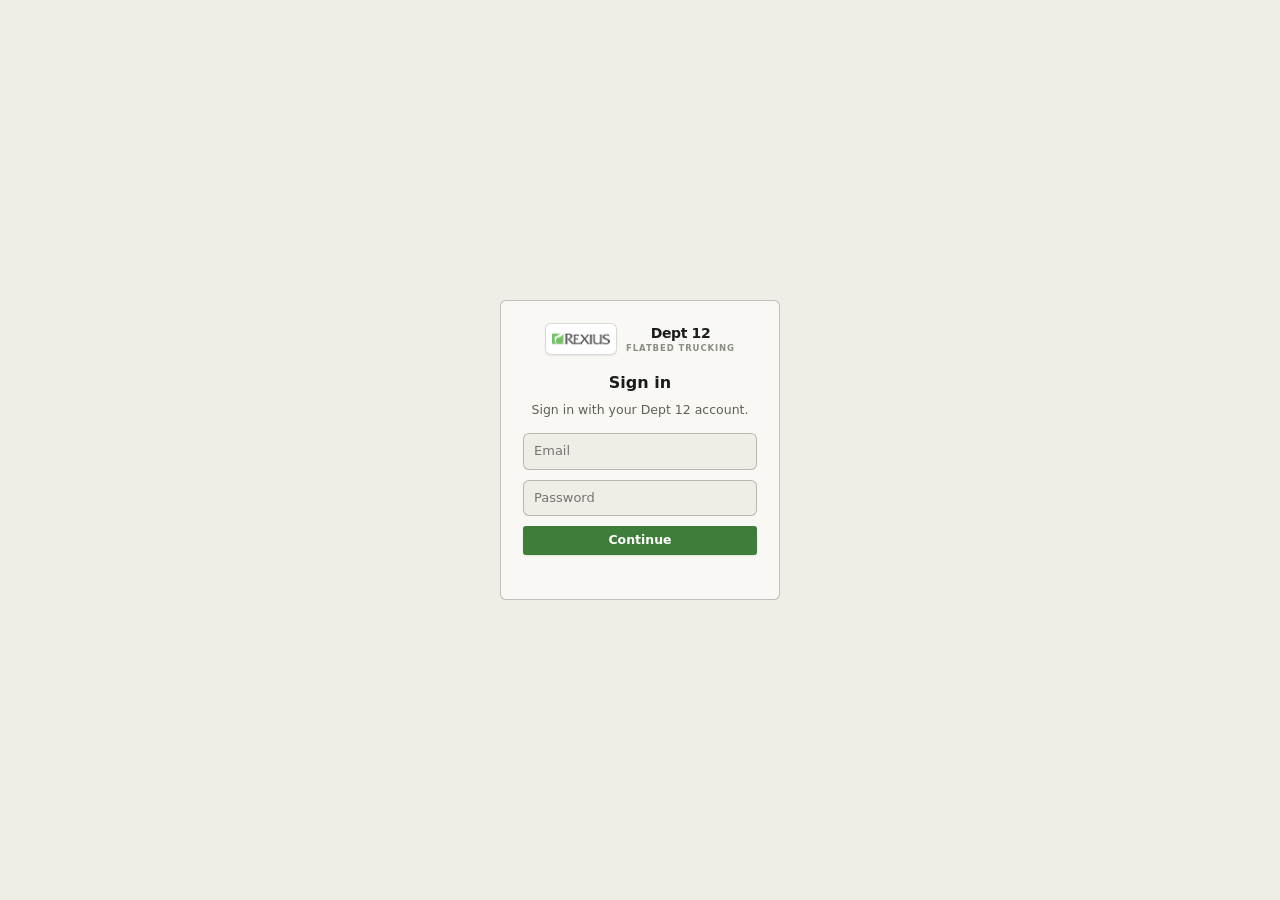
==== bagplant/index.html @ ec2740d6 "Reports: Add Card and remove, pin cards to the Scheduler bar, period dropdown in the toolbar, Export" ====
<!DOCTYPE html>
<html lang="en" data-theme="light">
<head>
<meta charset="UTF-8">
<meta name="viewport" content="width=device-width, initial-scale=1, viewport-fit=cover">
<meta name="theme-color" content="#FAF8F4">
<title>Flatbed Schedule Bagger View</title>
<link rel="stylesheet" href="../app.css?v=3508642f">
<link rel="stylesheet" href="../driver/driver.css?v=f7788fec">
</head>
<body class="driver-app drv-bagplant">
<div class="header-row">
  <header class="drv-hdr">
    <div class="brand" aria-label="Flatbed Schedule Bagger View">
      <span class="brand-mark"><img src="../rexius-logo.png" alt="Rexius"></span>
      <span class="drv-title">Flatbed Schedule Bagger View</span>
    </div>
    <div class="drv-who" id="hdr-who"></div>
    <div class="hdr-right" id="hdr"></div>
  </header>
</div>
<nav class="db-tabs" id="tabs" role="tablist" aria-label="Schedule tabs" hidden></nav>
<main id="main"></main>
<div id="toast" role="status"></div>
<!-- Same code as the drivers' page, in bag plant mode: Current Week only,
     no sign-in, bag (07-) orders big and bold. -->
<script>window.FLATBED_MODE = "bagplant";</script>
<script src="../config.js?v=63cb738e"></script>
<script src="../publish-schedule.js?v=b3abe3db"></script>
<script src="../driver/driver.js?v=448c2ac5"></script>
</body>
</html>
---- app.css ----
:root{
  --paper:#F0EDE6;--panel:#FAF8F4;--panel-2:#E7E3DA;--sunk:#E2DED4;
  --ink:#1A1C19;--ink-2:#5C6058;--ink-3:#8A8D83;
  --rule:rgba(26,28,25,.14);--rule-2:rgba(26,28,25,.26);
  --brand:#E2510B;--brand-soft:rgba(226,81,11,.12);--brand-ink:#111315;
  --focus:var(--brand);--focus-soft:var(--brand-soft);--billed:#6B4FA8;
  --early:#3F7D3A;--anytime:#C6931A;--early-e:#9A6A15;--anytime-e:#7A4A22;--ext:#2F5D8C;
  --good:#3F7D3A;--warn:#C6931A;--bad:#B03A2E;
  --font:-apple-system,BlinkMacSystemFont,"SF Pro Text","Segoe UI",system-ui,sans-serif;
  --mono:-apple-system,BlinkMacSystemFont,"SF Pro Text","Segoe UI",system-ui,sans-serif; /* TEST: was ui-monospace,"SF Mono","Cascadia Mono","Roboto Mono",Consolas,monospace */
  /* Type scale (D172) — collapses 17 ad hoc sizes (8px–23px, half-pixel steps
     included) down to 8 named steps. Each step's value is the size that
     already had the most call sites in its cluster, so this is a rename +
     merge of what was already there, not a redesign — e.g. caption absorbs
     8/8.5/9/9.5/10px into the existing 10px. The header lockup remains the
     one literal-size exception (`.brand-copy b`/`span` — Nate: leave it
     exactly as it reads today). D211 replaces D100's 8px tracker-status
     exception with the normal caption token in a wider fixed segment. */
  --fs-caption:10px;--fs-label:11px;--fs-body-sm:12.5px;--fs-body:13px;
  --fs-body-lg:15px;--fs-h3:16px;--fs-h2:19px;--fs-h1:23px;
  /* Radius scale (D172) — collapses 11 ad hoc values (1px–12px) into 3 steps
     tied to what kind of surface is rounding, not what day it was written. */
  --r-sm:3px;--r-md:6px;--r-lg:10px;
  --motion-fast:120ms;--motion-ui:180ms;--motion-panel:240ms;
  --ease-ui:cubic-bezier(.2,.8,.2,1);--control-h:36px;
  /* Elevation (D172) — two reusable shadow levels for floating UI (menus,
     dropdowns, popovers, toasts). The three heavy overlay shadows (modal,
     drawer, mobile nav) stay their own literal declarations on purpose —
     each needs a different offset direction (down for a centered modal,
     left for a right-sliding drawer, right for a left-sliding nav), so one
     shared token can't serve all three; conceptually they're still "the e3
     tier," just not shareable as a single CSS value. */
  --e1:0 1px 2px rgba(0,0,0,.08);--e2:0 8px 28px rgba(0,0,0,.28);
}
@media(prefers-color-scheme:dark){:root{
  --paper:#16181A;--panel:#1D2022;--panel-2:#25282B;--sunk:#111314;
  --ink:#E8E6E0;--ink-2:#9BA09A;--ink-3:#6B706A;
  --rule:rgba(232,230,224,.13);--rule-2:rgba(232,230,224,.24);
  --brand:#FF6B24;--brand-soft:rgba(255,107,36,.15);
  --billed:#9F7FCC;
  --early:#5FA758;--anytime:#DCA92C;--early-e:#B98A2A;--anytime-e:#A9714A;--ext:#5A92C9;
  --good:#5FA758;--warn:#DCA92C;--bad:#D9635A;}}
:root[data-theme="dark"]{
  --paper:#16181A;--panel:#1D2022;--panel-2:#25282B;--sunk:#111314;
  --ink:#E8E6E0;--ink-2:#9BA09A;--ink-3:#6B706A;
  --rule:rgba(232,230,224,.13);--rule-2:rgba(232,230,224,.24);
  --brand:#FF6B24;--brand-soft:rgba(255,107,36,.15);
  --billed:#9F7FCC;
  --early:#5FA758;--anytime:#DCA92C;--early-e:#B98A2A;--anytime-e:#A9714A;--ext:#5A92C9;
  --good:#5FA758;--warn:#DCA92C;--bad:#D9635A;}
:root[data-theme="light"]{
  --paper:#F0EDE6;--panel:#FAF8F4;--panel-2:#E7E3DA;--sunk:#E2DED4;
  --ink:#1A1C19;--ink-2:#5C6058;--ink-3:#8A8D83;
  --rule:rgba(26,28,25,.14);--rule-2:rgba(26,28,25,.26);
  --brand:#E2510B;--brand-soft:rgba(226,81,11,.12);
  --billed:#6B4FA8;
  --early:#3F7D3A;--anytime:#C6931A;--early-e:#9A6A15;--anytime-e:#7A4A22;--ext:#2F5D8C;
  --good:#3F7D3A;--warn:#C6931A;--bad:#B03A2E;}

*,*::before,*::after{box-sizing:border-box;margin:0;padding:0}
html,body{height:100%}
body{font-family:var(--font);background:var(--paper);color:var(--ink);font-size:var(--fs-body);line-height:1.45;
     -webkit-font-smoothing:antialiased;display:flex;flex-direction:column;overflow:hidden}
:focus-visible{outline:2px solid var(--focus);outline-offset:1px}
button,input,select,textarea{font:inherit;color:inherit}
button{background:none;border:none;cursor:pointer}
button,a{touch-action:manipulation}
a{color:var(--brand)}
/* One consistent hover/toggle timing app-wide (D172) — every interactive
   surface that changes color/background/border/shadow on hover or state
   change eases the same way, instead of some snapping instantly and others
   not transitioning at all. Layout-affecting properties (width/height/
   transform) are deliberately left alone so nothing here causes jank.
   prefers-reduced-motion already zeroes every transition/animation
   app-wide (see the media query below) — this rule doesn't need its own. */
.btn,.hbtn,.pill,.chip,.sub-tab,.setting-choice,.accent-preview,.accent-swatch,td.rowgut,.nm-item,.nm-dbentry,.nm-crow,.nm-citem,.nav-cycle,.nav-footer-btn{transition:background-color var(--motion-fast) var(--ease-ui),
  border-color var(--motion-fast) var(--ease-ui),color var(--motion-fast) var(--ease-ui),
  box-shadow var(--motion-fast) var(--ease-ui),transform var(--motion-fast) var(--ease-ui),opacity var(--motion-fast) var(--ease-ui)}
.lbl{font-family:var(--mono);font-size:var(--fs-caption);font-weight:600;letter-spacing:.15em;text-transform:uppercase;color:var(--ink-3)}
.n{font-family:var(--mono);font-variant-numeric:tabular-nums;letter-spacing:-.02em}
.ct{display:inline-flex;align-items:center;justify-content:center;min-width:18px;min-height:16px;
  padding:1px 6px;border-radius:var(--r-lg);font-family:var(--mono);font-size:var(--fs-caption);
  font-weight:700;line-height:1.2}

/* D206: the sidebar owns the full left shell column, including its hamburger.
   The actual app header begins exactly at --nav-w, matching toolbar and main. */
.header-row{display:flex;align-items:stretch;height:52px;flex:none}
.nav-head{width:var(--nav-w,200px);flex:none;display:flex;align-items:center;justify-content:center;padding:0;
  background:var(--panel);border-right:1px solid var(--rule-2);border-bottom:1px solid var(--rule-2)}
body.nav-collapsed .nav-head{padding:0}
header{display:flex;align-items:center;gap:12px;height:52px;padding:0 14px;background:var(--panel);
       border-bottom:1px solid var(--rule-2);flex:1;min-width:0}
/* Click the logo -> Scheduler, today (D243, Nate: "almost like a home
   button without being one. hidden feature") — no label, no hover
   background/border change, just the cursor — deliberately no visible
   affordance beyond what any clickable element gets for free. */
.brand-mark{width:72px;height:32px;display:flex;align-items:center;justify-content:center;overflow:hidden;
  padding:3px 4px;background:#fff;border:1px solid rgba(26,28,25,.16);border-radius:var(--r-md);box-shadow:var(--e1);
  cursor:pointer}
.brand-mark img{display:block;width:100%;height:100%;object-fit:contain}
.brand-copy{display:flex;flex-direction:column;justify-content:center;line-height:1.05}
.brand-copy b{font-size:14px;font-weight:760;letter-spacing:-.025em;color:var(--ink)}
.brand-copy span{font-family:var(--mono);font-size:8.5px;font-weight:650;color:var(--ink-3);letter-spacing:.105em;
  text-transform:uppercase;margin-top:4px}
.sp{margin-left:auto}
.btn{border:1px solid var(--rule-2);border-radius:var(--r-sm);padding:4px 10px;font-size:var(--fs-body-sm);font-weight:600;
     color:var(--ink-2);white-space:nowrap}
.btn:hover{background:var(--panel-2);color:var(--ink)}
.btn:hover:not(:disabled),.hbtn:hover,.nm-item:hover,.nm-dbentry:hover{transform:translateY(-1px)}
.btn:active:not(:disabled),.hbtn:active,.nm-item:active,.nm-dbentry:active,.setting-choice:active,.accent-swatch:active{transform:scale(.98)}
.btn.pri{background:var(--brand);border-color:transparent;color:var(--brand-ink);box-shadow:0 1px 2px var(--brand-soft)}
.btn.pri:hover{background:var(--brand);color:var(--brand-ink);filter:brightness(1.04);box-shadow:0 3px 9px var(--brand-soft)}
.btn:disabled{opacity:.4;cursor:not-allowed}
/* Toolbar icon set (D172) — inherits currentColor, so it follows the
   button's own color/hover/disabled state automatically. */
.btn .ico{display:inline-flex;margin-right:5px;vertical-align:-1px}
.btn .ico svg{display:block}
/* Shared circular icon buttons. */
.hbtn{width:32px;height:32px;flex:none;border-radius:50%;display:inline-flex;align-items:center;justify-content:center;
  border:1px solid var(--rule-2);background:var(--panel);color:var(--ink-2);cursor:pointer;font-size:var(--fs-body-lg);padding:0;line-height:1}
.hbtn:hover{background:var(--panel-2);color:var(--ink)}
.hbtn.avatar{background:var(--brand);border-color:transparent;color:var(--brand-ink);font-size:var(--fs-body-sm);font-weight:750;letter-spacing:.02em}
.hbtn.avatar:hover{filter:brightness(1.08)}
#profile-menu{position:fixed;z-index:340;width:270px;background:var(--panel);border:1px solid var(--rule-2);
  border-radius:14px;box-shadow:var(--e2);padding:8px;overflow:hidden;transform-origin:top right;
  animation:menu-in var(--motion-ui) var(--ease-ui) both}
#profile-menu.closing{animation:menu-out var(--motion-fast) var(--ease-ui) both;pointer-events:none}
#profile-menu.from-nav{transform-origin:bottom left;animation-name:menu-in-above}
#profile-menu.from-nav.closing{animation-name:menu-out-above}
@keyframes menu-in{from{opacity:0;transform:translateY(-6px) scale(.975)}to{opacity:1;transform:none}}
@keyframes menu-out{to{opacity:0;transform:translateY(-4px) scale(.985)}}
@keyframes menu-in-above{from{opacity:0;transform:translateY(6px) scale(.975)}to{opacity:1;transform:none}}
@keyframes menu-out-above{to{opacity:0;transform:translateY(4px) scale(.985)}}
.font-menu,.swpick,.bordmenu,.ctxmenu,.gs-res,.loc-suggest{
  transform-origin:top center;animation:menu-in var(--motion-ui) var(--ease-ui) both}
#profile-menu .pm-hd{display:flex;align-items:center;gap:11px;padding:8px 8px 14px;border-bottom:1px solid var(--rule)}
#profile-menu .avatar.lg{width:38px;height:38px;border-radius:50%;display:inline-flex;align-items:center;justify-content:center;
  background:var(--brand);color:var(--brand-ink);font-weight:750;font-size:var(--fs-body-lg);flex:none}
#profile-menu .pm-who b{font-size:var(--fs-body);display:block}
#profile-menu .pm-who span{font-size:var(--fs-label);color:var(--ink-3)}
#profile-menu .pm-actions{padding-top:6px}
#profile-menu .pm-item{display:flex;width:100%;text-align:left;padding:9px 10px;border-radius:var(--r-md);font-size:var(--fs-body-sm);
  color:var(--ink);background:none;border:0;cursor:pointer;flex-direction:column;gap:1px}
#profile-menu .pm-item:hover{background:var(--panel-2)}
#profile-menu .pm-item b{font-size:var(--fs-body-sm)}
#profile-menu .pm-item span{font-size:var(--fs-label);color:var(--ink-3)}
#profile-menu .pm-item.danger{color:var(--bad);margin-top:5px;border-top:1px solid var(--rule);border-radius:0;padding-top:11px}
.btn.sm{padding:2px 7px;font-size:var(--fs-label)}
.btn.bad{color:var(--bad);border-color:color-mix(in srgb,var(--bad) 45%,transparent)}
.btn.bad:hover{background:color-mix(in srgb,var(--bad) 12%,transparent);color:var(--bad)}
/* A status/toggle indicator (e.g. "a custom sort is active"), not a call to
   action — outline only, so it never competes with the one .btn.pri a
   toolbar is allowed (D172). */
.btn.active{color:var(--brand);border-color:color-mix(in srgb,var(--brand) 55%,transparent);
  background:var(--brand-soft)}

/* Persistent top-level section/sub tab bars retired in favor of the sidebar
   everywhere, not just mobile (D200, Nate: "i want the menu to open
   the bigger tabs and then have the smaller tabs per section underneath
   the bigger ones so i can nav anywhere from anywhere in the app which
   currently doesnt exist. plus that gives us more room on the dash since
   we dont need those persistent tab bars"). The two rule-blocks below
   stay defined (still real CSS other things reference, e.g. .rate-inp)
   but are never shown — kept rather than deleted since #sections/#subs
   still exist in the DOM as unused-but-harmless containers. Database's
   D202 workspace tabs use their own visible .db-tabs container below. */
.sections,.subs{display:none!important}
.sections{display:flex;background:var(--panel-2);border-bottom:1px solid var(--rule-2);padding:0 10px;flex:none}
.subs{display:flex;align-items:center;height:36px;background:var(--paper);border-bottom:1px solid var(--rule);padding:0 14px;flex:none;overflow-x:auto}
.rate-inp{width:50px;padding:2px 7px;font-size:var(--fs-label);border:1px solid var(--rule-2);border-radius:var(--r-sm);background:var(--paper);color:var(--ink)}
.rate-inp:focus{outline:none;border-color:var(--focus)}
/* D205 returns the Internal rate toggle to the plain angle glyph Nate prefers.
   It lives at the far right of the global formatting toolbar on Orders pages. */
.fmt-pub{display:flex;align-items:center;gap:6px;flex:0 0 auto;white-space:nowrap}
.fmt-pub #cw-start{width:104px}
.fmt-ifr{display:flex;align-items:center;gap:4px;min-width:0}
.sub-tab{padding:6px 11px;font-size:var(--fs-body-sm);font-weight:600;color:var(--ink-3);border-bottom:2px solid transparent;
         height:100%;box-sizing:border-box;white-space:nowrap;display:flex;gap:6px;align-items:center}
.sub-tab:hover{color:var(--ink-2)}
.sub-tab[aria-selected="true"]{color:var(--brand);border-bottom-color:var(--brand)}
.sub-tab .ct{padding-inline:5px;background:var(--panel-2)}
.db-tabs{display:flex;align-items:center;height:38px;background:var(--paper);border-bottom:1px solid var(--rule);
  padding:0 14px;flex:none;overflow-x:auto;overflow-y:hidden;scrollbar-width:thin}
.db-tabs .sub-tab{flex:none;background:none;cursor:pointer}

/* Sidebar nav (D201/D202, superseding D200's overlay hamburger — Nate: "it needs
   to be persistent so i can toggle the open and close but if i choose to
   keep it open it looks like it matches the ui"). A real grid column, same
   family as the Staging rail/History panel, not a slide-over — collapses to
   a narrow icon rail rather than disappearing, so it's always reachable.
   Every .body grid-template-columns combo below carries it as the first
   column. --nav-w is set on <body>, not .body, so the fmtbar spacer
   (below) can read the same variable by inheritance without duplicating
   the collapsed/expanded toggle logic in two places; it's JS-driven
   (12-touch-boot.js's applyNavWidth, mirroring --rail-w/D44) rather than a
   static per-class value, since the width is user-draggable in both
   states via #sidenav-resize, not just a fixed collapse breakpoint. */
body{--nav-w:200px}
.body{flex:1;display:grid;grid-template-columns:var(--nav-w,200px) minmax(0,1fr) var(--rail-w,276px);min-height:0}
body.shell-animating .body{transition:grid-template-columns var(--motion-panel) var(--ease-ui)}
body.shell-animating .nav-head,body.shell-animating .fmtbar-navspacer{transition:width var(--motion-panel) var(--ease-ui)}
#rail-wrap{position:relative}
#rail-resize{position:absolute;left:-3px;top:0;bottom:0;width:7px;cursor:col-resize;z-index:20}
#rail-resize:hover,#rail-resize.dragging{background:var(--focus-soft)}
.body.norail{grid-template-columns:var(--nav-w,200px) minmax(0,1fr)}
/* Durable admin history (D131/D133) — a persistent left column, not an
   overlay, so it can stay open alongside the order drawer or any view
   without covering either (Nate's ask). Present in the grid only while
   open; #history-panel itself is display:none the rest of the time so it
   claims no column width. */
.body.history-on{grid-template-columns:var(--nav-w,200px) 300px minmax(0,1fr) var(--rail-w,276px)}
.body.history-on.norail{grid-template-columns:var(--nav-w,200px) 300px minmax(0,1fr)}
/* Manual staging-rail collapse (D199/D205 — Nate: "the collapsable arrow for
   the staging could be like a <> icon or something that lives on the
   staging area at the top to the left of 'staging' header") — a user
   toggle, independent of --rail-w (untouched by collapsing, so the saved
   width comes right back on expand) and of .norail (a per-view "this
   section has no rail at all" state that always wins if both are somehow
   present at once — :not(.norail) below). #rail-toggle stays visible
   while collapsed — it's the only way back to expanded; the resize handle
   is plain again (D44 original, no click behavior of its own — D198's
   arrow-in-the-handle design was a rejected middle attempt). The D205 toggle
   is a plain angle glyph with no border, fill, or button treatment. */
.body.rail-collapsed:not(.norail){grid-template-columns:var(--nav-w,200px) minmax(0,1fr) 34px}
.body.history-on.rail-collapsed:not(.norail){grid-template-columns:var(--nav-w,200px) 300px minmax(0,1fr) 34px}
.rail-collapsed .rail-search,.rail-collapsed .rail-body,.rail-collapsed #rail-resize{display:none}
.rail-collapsed .rail-hd{justify-content:center;padding:8px 4px}
.rail-collapsed .rail-hd .lbl{display:none}
main{min-width:0;min-height:0;display:flex;flex-direction:column;overflow:hidden}
/* Scheduler "home base" cue (D240, final direction) — after two solid-fill
   passes both read as too loud/banner-like, mocked up five directions in
   a standalone artifact (D242) for Nate to pick from. His call: "left
   accent rail and making the scheduler text bigger and bolder." Toolbar
   background stays the normal `--panel` — no contrast-inversion needed
   anywhere, since nothing but the title itself changes color. A solid
   `--brand` stripe on the left edge (an absolutely-positioned `::before`,
   so it costs no layout) plus a bumped-up, accent-colored title do all
   the signaling; Go/Today/the primary button stay exactly as styled
   everywhere else in the app. */
.toolbar.home-base-bar{position:relative;padding-left:22px}
.toolbar.home-base-bar::before{content:"";position:absolute;left:0;top:0;bottom:0;width:6px;background:var(--brand)}
.toolbar.home-base-bar h2{color:var(--brand);font-weight:900}
.pad{padding:10px 14px;overflow:auto;flex:1;animation:content-in var(--motion-ui) var(--ease-ui) both}
@keyframes content-in{from{opacity:.35;transform:translateY(3px)}to{opacity:1;transform:none}}
/* Database tables scroll inside the available app viewport. Previously the
   Bagger grid expanded the outer .pad to ~7,100px and Chromium re-laid out all
   274 rows during page scroll, which felt badly laggy (D93). */
.pad.grid-pad{display:flex;flex-direction:column;overflow:hidden}
.pad.grid-pad>.grid-wrap{flex:1;min-height:0;overflow:auto}
.toolbar{display:flex;align-items:center;gap:8px;padding:7px 14px;border-bottom:1px solid var(--rule);
         background:var(--panel);flex:none;flex-wrap:wrap}
/* Every page toolbar lives inside #main (11-toolbar.js's applyZoom() zooms
   #main as a whole) but Nate doesn't want the app's zoom control touching
   this header row — only the grid/table content below it should scale
   (Nate: "that bar doesn't change with zoom only the app itself"). Nesting
   the inverse of #main's own zoom here cancels it out for exactly this
   element — zoom isn't a real inherited property, so a child's own zoom
   value multiplies against its ancestor's rather than replacing it. */
#main .toolbar{zoom:calc(1 / var(--zoom, 1))}
.toolbar h2{font-size:var(--fs-body-sm);font-weight:700;margin-right:4px}
.toolbar p{font-size:var(--fs-label);color:var(--ink-3)}
.toolbar input,.toolbar select{background:var(--paper);border:1px solid var(--rule-2);border-radius:var(--r-sm);
     padding:3px 7px;font-size:var(--fs-body-sm)}
.orders-toolbar{flex-wrap:nowrap;gap:6px;overflow-x:auto;scrollbar-width:thin}
.orders-toolbar h2,.orders-toolbar .btn,.orders-toolbar input,.orders-toolbar select{flex:none;white-space:nowrap}
/* Fixed title/primary-button widths (D234) — Nate: switching between Bag
   Orders/Internal Freight/External Orders (and separately Current Week/
   Driver Tabs) shouldn't shift the year picker or buttons around just
   because one title or button label is a few characters longer than
   another. A min-width holds the title's slot constant so whatever
   follows it (the year picker here) always starts at the same X;
   .orders-primary-btn does the same for the one primary button whose
   label actually differs across these three ("+ New Order" vs "Add
   Orders" — Bag Orders/Internal Freight already share the literal same
   label and width). */
.orders-toolbar h2{min-width:112px}
.orders-primary-btn{min-width:100px;text-align:center}
.cw-toolbar{position:relative;padding:4px 10px}
.cw-toolbar h2{min-width:120px}
/* D241 — flow-based width-matching (D236) turned out fragile across real
   browsers/font environments: Nate's own measurements kept showing a real,
   visible gap this session's automated test browser never reproduced,
   most likely differing system-font metrics for the text ahead of each
   stepper (title/label copy) rather than anything wrong with the CSS
   itself. Nate: "can we make both static somehow and make them start and
   lineup on the same pixel width." Pins both `.fb-fs` steppers to the
   IDENTICAL absolute `left` (fmtbar is already `position:sticky`, itself a
   positioning context; `.cw-toolbar` got `position:relative` above, and
   its padding was normalized to match `.fmtbar`'s `4px 10px` so `left`
   means the same offset in both) — completely immune to how wide the
   preceding title/label text happens to render, in any font, in any
   browser. `.cw-daysshown` wraps the "Days shown" label with its stepper
   so the two keep moving as one unit once pinned (`04-views.js`,
   vCurrentWeek/vDriverView). Only applied above a width where neither row
   still wraps (`flex-wrap:wrap` is each row's fallback below that) —
   absolute positioning doesn't participate in wrapping, so pinning it
   at a narrow width where siblings reflow to a second line would strand
   it disconnected from its own row's content. */
@media (min-width: 1200px) {
  .fmtbar .fb-fs{position:absolute;left:600px;top:50%;transform:translateY(-50%)}
  .cw-daysshown .fb-fs{position:absolute;left:600px;top:50%;transform:translateY(-50%)}
}

aside{border-left:1px solid var(--rule-2);background:var(--panel);display:flex;flex-direction:column;min-height:0}
.rail-hd{padding:8px 11px;border-bottom:1px solid var(--rule);display:flex;align-items:center;gap:7px}
.rail-hd .n{margin-left:auto}
.rail-toggle-icon{display:inline-flex;align-items:center;justify-content:center;width:14px;height:20px;
  border:0;background:none;padding:0;color:var(--ink-2);font-size:var(--fs-caption);font-family:var(--mono);cursor:pointer;flex:none}
.rail-toggle-icon:hover{background:none;color:var(--ink)}
.rail-collapsed .rail-toggle-icon{margin:0 auto}
.rail-search{padding:6px 9px;border-bottom:1px solid var(--rule)}
.rail-search input{width:100%;background:var(--paper);border:1px solid var(--rule-2);border-radius:var(--r-sm);padding:4px 7px;font-size:var(--fs-body-sm)}
.rail-search input:focus{outline:none;border-color:var(--focus)}
.rail-body{overflow-y:auto;padding:7px;display:flex;flex-direction:column;gap:5px;flex:1;min-height:0}
.rail-body.over{background:var(--focus-soft);box-shadow:inset 0 0 0 2px var(--focus)}
.chip{position:relative;text-align:left;width:100%;background:var(--panel);border:1px solid var(--rule-2);
      border-left:4px solid var(--edge,var(--ink-3));border-radius:var(--r-sm);padding:4px 6px 4px 7px;cursor:grab}
.chip:hover{background:var(--panel-2)}
/* Category-filled chip (D66) — the whole chip takes the category color, text
   auto-contrasts, and sub-lines inherit that color instead of the muted tokens. */
.chip.filled{border-color:transparent}
/* External loads only: plain = white with a thick colored edge; pushed = soft tint of the driver color (set inline). */
.chip.xchip{border-left-width:6px}
.chip.tinted:hover{box-shadow:inset 0 0 0 100px rgba(0,0,0,.03)}
.chip .meta .numln{display:flex;flex-wrap:wrap;column-gap:4px;align-items:baseline;min-width:0;width:100%;line-height:1.2}
.chip .meta .numln{flex-wrap:nowrap;column-gap:3px}
.chip .meta .numln i{font-family:var(--font);font-style:normal;font-size:8.5px;font-weight:600;color:var(--ink-2);white-space:nowrap}
.chip .meta .numln b{font-weight:500;font-size:9px;letter-spacing:-.03em}
.chip.xchip{padding:3px 5px 3px 6px}
.chip.xchip .who{font-size:11px;line-height:1.25}
.chip.xchip .meta.meta-route .route-line{font-size:var(--fs-caption);line-height:1.2}
.chip.xchip .note{font-size:9.5px;line-height:1.2;margin-top:1px}
.chip.xchip .note{color:var(--ink)}
.chip .note .notepad{vertical-align:-1px}
.chip.filled:hover{box-shadow:inset 0 0 0 100px rgba(0,0,0,.05)}
.chip.filled .who,.chip.filled .meta,.chip.filled .note,.chip.filled .dnote{color:inherit}
.chip.filled .meta{opacity:.85}
.chip.filled .note,.chip.filled .dnote{opacity:.9}
.chip.dragging{opacity:.4}
.chip .who{font-size:var(--fs-label);font-weight:650;overflow:hidden;text-overflow:ellipsis;white-space:nowrap}
.chip .meta{font-family:var(--mono);font-size:var(--fs-caption);color:var(--ink-2);display:flex;gap:5px;flex-wrap:wrap}
/* Internal chips only — PAL and Solomon # stacked, not joined (see chipHtml). */
.chip .meta.meta-2line{flex-direction:column;gap:1px}
.chip .meta .nowrap{white-space:nowrap}
/* External (non-transfer) chips only — city/state route is the most-scanned
   field on the chip (Nate), so it gets its own bold, slightly-larger line
   above the load#/order# pair, in normal (non-mono) type so the arrow and
   longer "City, ST" text read clearly. Wraps naturally rather than
   truncating — the whole point was to stop it getting cut off. Both
   min-width:0 and width:100% are load-bearing, confirmed live: `.meta-2line`
   is a column flex container, and without an explicit width a flex item
   sizes its cross-axis to its own unwrapped content instead of stretching
   to the container — the route line silently grew past the chip's edge
   (invisible under `overflow:hidden`) instead of wrapping at all. */
.chip .meta.meta-route .route-line{font-family:var(--font);font-size:var(--fs-body-sm);
  font-weight:800;color:var(--ink);white-space:normal;line-height:1.2;min-width:0;width:100%}
.chip .flags{display:flex;gap:3px;flex-wrap:wrap;margin-top:2px}
.flag{font-family:var(--mono);font-size:var(--fs-caption);font-weight:700;padding:0 3px;border-radius:var(--r-sm);
      border:1px solid var(--rule-2);color:var(--ink-2);background:var(--paper);white-space:nowrap;flex-shrink:0}
.flag.w{color:var(--fc);border-color:color-mix(in srgb,var(--fc) 45%,transparent);
        background:color-mix(in srgb,var(--fc) 10%,transparent)}
.flag.warn{color:var(--bad);border-color:color-mix(in srgb,var(--bad) 50%,transparent);
        background:color-mix(in srgb,var(--bad) 12%,transparent)}
.chip .note{font-size:var(--fs-caption);color:var(--bad);margin-top:2px;line-height:1.3}
.chip .dnote{font-size:var(--fs-caption);color:var(--ink-2);margin-top:2px;line-height:1.3}

.grid-wrap{flex:1;overflow:auto;min-height:0}
/* The board is a spreadsheet, not prose — dragging selects cells, never text
   (D68). Editors keep normal text selection. */
table.grid{border-collapse:separate;border-spacing:0;table-layout:fixed;
     user-select:none;-webkit-user-select:none}
table.grid .cell-input,table.grid input,table.grid textarea{user-select:text;-webkit-user-select:text}
table.grid th,table.grid td{border-bottom:1px solid var(--rule);border-right:1px solid var(--rule);padding:0;
     vertical-align:top;position:relative}
/* A cell fill must not paint over its own grid lines (D73): clip the background
   to the padding box so the translucent border stays crisp on colored cells. */
table.grid td[data-key]{background-clip:padding-box}
/* Thicker rule where one day ends and the next begins (D68). */
table.grid tr.dstart > td{border-top:3px solid var(--rule-strong,#8a8a8a)}
table.grid thead th{background:var(--panel-2);position:sticky;top:0;z-index:12;padding:5px 7px;text-align:left;
     border-bottom:1px solid var(--rule-2)}
table.grid th.corner{left:0;z-index:14;width:88px;min-width:88px}
table.grid th.trkcol{cursor:grab}
table.grid th.trkcol.dragging{opacity:.4}
table.grid th.trkcol.over{box-shadow:inset 0 0 0 2px var(--focus)}
table.grid td.rowhd{position:sticky;left:0;background:var(--panel-2);z-index:5;width:88px;min-width:88px;
     padding:4px 7px;border-right:1px solid var(--rule-2)}
/* Day note (D230) — a dispatcher-only note pinned to the date itself,
   distinct from a truck-off/scheduled-load marker on the cells. Rendered as
   real text under the date (not just a hover title) so it's readable while
   scrolling the scheduler, per Nate's ask — the row header already has the
   full slot-count height to work with (rowspan), and .rowhd's own
   overflow/wrap aren't constrained, so a long note simply wraps and grows
   the row like any other cell content would. */
table.grid td.rowhd .daynote-txt{margin-top:4px;font:700 var(--fs-caption)/1.3 var(--font);
     color:var(--brand-ink);background:var(--brand);border-radius:var(--r-sm);
     padding:3px 5px;white-space:normal;word-break:break-word}
/* Sheets-style formatting toolbar (D67). D201 wrapped it with a spacer that
   matches the sidebar's own width/background so the toolbar row visually
   continues the sidebar upward instead of cutting across it — Nate: "lets
   move the app toolbar so it starts without cutting into the nav menu."
   The spacer reads --nav-w by inheriting it from <body> (see the sidebar
   nav rules above), so it tracks the sidebar's collapsed/expanded width
   automatically with no separate JS wiring. */
.fmtbar-row{display:flex;align-items:stretch}
.fmtbar-navspacer{position:relative;width:var(--nav-w,200px);flex:none;background:var(--panel);
     border-right:1px solid var(--rule-2);border-bottom:1px solid var(--rule)}
body.nav-collapsed .fmtbar-navspacer{border-bottom-color:transparent}
body.nav-collapsed .fmtbar-navspacer::after{content:"";position:absolute;left:14px;right:14px;bottom:0}
.nav-cycle-controls{display:none;height:100%;align-items:center;justify-content:center;gap:4px;padding:0 4px;box-sizing:border-box}
body.nav-collapsed .nav-cycle-controls{display:flex}
.nav-cycle{display:inline-flex;align-items:center;justify-content:center;flex:0 0 16px;min-width:0;height:20px;padding:0;
  border:0;background:none;color:var(--ink-2);
  font:700 var(--fs-body-sm)/1 var(--mono);cursor:pointer}
.nav-cycle:hover:not(:disabled){background:none;color:var(--ink)}
.nav-cycle:disabled{opacity:.25;cursor:default;background:none}
.fmtbar{display:flex;align-items:center;gap:2px;padding:4px 10px;background:var(--panel);
     border-bottom:1px solid var(--rule);flex-wrap:wrap;position:sticky;top:0;z-index:40;flex:1;min-width:0}
.fb{display:inline-flex;align-items:center;justify-content:center;flex-direction:column;gap:1px;
     min-width:28px;height:28px;padding:0 6px;border:1px solid transparent;border-radius:var(--r-md);background:none;
     color:var(--ink);cursor:pointer;font-size:var(--fs-body-lg);line-height:1}
.fb:hover:not([disabled]){background:var(--panel-2);border-color:var(--rule-2)}
.fb.on{background:color-mix(in srgb,var(--brand) 18%,transparent);border-color:var(--brand)}
.fb[disabled]{opacity:.35;cursor:default}
.fb svg{display:block;fill:currentColor}
.fb.fb-clr{gap:0}
.fb-sep{width:1px;height:20px;background:var(--rule-2);margin:0 5px}
.fb-bar{display:block;width:16px;height:3px;border-radius:var(--r-sm);margin-top:1px}
.fb-zoomsel{height:26px;border:1px solid var(--rule-2);border-radius:var(--r-md);background:var(--panel);
     color:var(--ink);font-size:var(--fs-body-sm);padding:0 4px;cursor:pointer}
.fb-zoomsel{font-variant-numeric:tabular-nums}
/* Font picker button + previewing popover (D78). Width widened 110->154px
   (Nate, live screenshot): .fb-fs (the font-size stepper right after it) is
   pinned at a hardcoded absolute left:600px from .fmtbar's own edge (D241,
   so it lines up with Current Week's identical stepper) — with every
   element before .fb-font a fixed width, that 600px mark sat a consistent
   ~54px past .fb-font's old right edge no matter the window width. Widening
   .fb-font closes that gap to ~10px without touching the 600px constant
   D241 depends on. */
.fb-font{display:inline-flex;align-items:center;gap:2px;height:26px;min-width:154px;
     border:1px solid var(--rule-2);border-radius:var(--r-md);background:var(--panel);color:var(--ink);
     font-size:var(--fs-body-sm);padding:0 5px;cursor:pointer;text-align:left}
.fb-font:hover:not([disabled]){border-color:var(--ink-3)}
.fb-font[disabled]{opacity:.35;cursor:default}
.fb-font-lbl{flex:1;overflow:hidden;text-overflow:ellipsis;white-space:nowrap}
.fb-font svg{width:14px;height:14px;flex:none;color:var(--ink-3)}
.font-menu{position:fixed;z-index:60;background:var(--panel);border:1px solid var(--rule-2);
     border-radius:var(--r-lg);box-shadow:var(--e2);padding:4px;max-height:60vh;overflow:auto;min-width:160px}
.font-opt{display:flex;align-items:center;gap:6px;width:100%;text-align:left;border:0;background:none;
     color:var(--ink);cursor:pointer;padding:6px 8px;border-radius:var(--r-md);font-size:var(--fs-body-lg);line-height:1.2}
.font-opt:hover{background:var(--panel-2)}
.font-opt.on{background:var(--brand-soft)}
.font-opt .fo-ck{flex:none;width:14px;color:var(--brand);font-family:var(--font)}
/* Sheets-style font-size stepper: −  [ 10 ]  +  (D78). */
.fb-fs{display:inline-flex;align-items:stretch;height:26px;border:1px solid var(--rule-2);
     border-radius:var(--r-md);overflow:hidden;background:var(--panel)}
.fb-fs[disabled]{opacity:.35;pointer-events:none}
.fb-fs-b{width:20px;border:0;background:none;color:var(--ink-2);cursor:pointer;font-size:var(--fs-body-lg);line-height:1;padding:0}
.fb-fs-b:hover{background:var(--panel-2);color:var(--ink)}
/* Scoped .fb-fs .fb-fs-inp, not bare .fb-fs-inp — the generic .toolbar
   input,.toolbar select rule below (higher specificity: a class + an
   element beats a bare class) was winning over this whenever the stepper
   sat inside a .toolbar instead of .fmtbar, giving Current Week/Driver
   Tabs' "Days shown" middle square a visible --paper background + an
   extra border the formatting toolbar's font-size stepper never had —
   two copies of the same component reading as different controls (Nate,
   live: "id like it to be the same as the font one for all three"). Also
   explicit border-radius:0 (D184) — .toolbar input's border-radius was
   still leaking through onto the two divider lines (border-left/right),
   rounding their corners just enough that Days-shown's dividers read
   differently from the font-size stepper's perfectly square ones. */
.fb-fs .fb-fs-inp{width:30px;border:0;border-left:1px solid var(--rule-2);border-right:1px solid var(--rule-2);
     border-radius:0;background:none;color:var(--ink);text-align:center;font-size:var(--fs-body-sm);
     font-variant-numeric:tabular-nums;padding:0}
.fb-fs .fb-fs-inp:focus{outline:none;background:var(--focus-soft)}
/* Sheets color picker popover. */
.swpick{position:fixed;z-index:400;background:var(--panel);border:1px solid var(--rule-2);border-radius:var(--r-lg);
     box-shadow:var(--e2);padding:8px;width:auto}
.swpick .sw-none{display:block;width:100%;text-align:left;border:0;background:none;color:var(--ink);
     font:inherit;font-size:var(--fs-body-sm);padding:4px 6px;border-radius:var(--r-md);cursor:pointer}
.swpick .sw-none:hover{background:var(--panel-2)}
.sw-grid{display:flex;flex-direction:column;gap:3px;margin:6px 0}
.sw-row{display:flex;gap:3px}
.sw-cell{width:18px;height:18px;border:1px solid rgba(0,0,0,.2);border-radius:var(--r-sm);cursor:pointer;padding:0}
.sw-cell:hover{outline:2px solid var(--focus);outline-offset:1px}
.sw-custom{display:flex;align-items:center;gap:6px;font-size:var(--fs-body-sm);color:var(--ink-2);border-top:1px solid var(--rule);padding-top:6px}
.sw-custom input[type=color]{width:28px;height:24px;padding:0;border:1px solid var(--rule-2);border-radius:var(--r-sm);background:none;cursor:pointer}
/* Typeable hex code next to any native color swatch (D142) — Sheets picker,
   border color, and the designation/conditional-format rule editor all
   share this one input style. */
.hex-text{width:70px;font-family:var(--mono);font-size:var(--fs-label);text-transform:lowercase;
     border:1px solid var(--rule-2);border-radius:var(--r-sm);background:var(--paper);color:var(--ink);
     padding:3px 5px}
.hex-text:focus{outline:none;border-color:var(--focus)}
.sw-opacity,.rule-opacity{display:inline-flex;align-items:center;gap:4px;font-size:var(--fs-caption);color:var(--ink-2);white-space:nowrap}
.sw-opacity input,.rule-opacity input{width:72px;accent-color:var(--focus)}
.sw-opacity output,.rule-opacity output{min-width:30px;font-variant-numeric:tabular-nums}
@media print{
  .header-row,.fmtbar-row,.sections,.subs,#rail-wrap,#history-panel,#sidenav,#nav-scrim,#scrim,#drawer,#toast{display:none !important}
  .body,#bodywrap{display:block !important}
  #main{zoom:1 !important}
}
/* Multi-cell marquee selection (D66). */
.marquee{position:fixed;z-index:350;pointer-events:none;border:1px solid var(--focus);
     background:color-mix(in srgb,var(--focus) 14%,transparent)}
/* Fill handle (D118) — Excel-style drag-to-fill, bottom-right corner of a
   single selected cell. App-wide (same selection system already spans the
   Scheduler and every Database grid, D68) but only over a value cell, never
   a placed load chip. */
#fillhandle{position:fixed;width:7px;height:7px;background:var(--focus);
     border:1px solid var(--panel);z-index:355;cursor:crosshair;display:none}
/* Real hit target is bigger than the visual dot — a bare 7x7px square is
   hard to grab with a real mouse (a miss lands on the cell/background
   instead and looks like broken selection, not a missed click). */
#fillhandle::before{content:"";position:absolute;inset:-6px}
/* Painted directly on the real target cells during a fill drag (10-select.js
   paintFillTargets) — not a separately-positioned overlay, so it can never
   drift out of alignment with the cells it actually represents. */
td.fill-target{position:relative}
td.fill-target::after{content:"";position:absolute;inset:0;pointer-events:none;z-index:6;
     box-shadow:inset 0 0 0 2px var(--focus);background:color-mix(in srgb,var(--focus) 14%,transparent)}
/* Note border-drag (D254) — same visual language as fill-target above (a
   real target-cell highlight, not a floating overlay) so the two related
   drag gestures read consistently; .note-dragging just dims the source so
   it's clear the content is mid-move. */
td.note-dragging{opacity:.5}
td.note-drop-target{position:relative}
td.note-drop-target::after{content:"";position:absolute;inset:0;pointer-events:none;z-index:6;
     box-shadow:inset 0 0 0 2px var(--focus);background:color-mix(in srgb,var(--focus) 14%,transparent)}
/* Copy source highlight (D120) — Sheets' "marching ants": a real animated
   dashed border (four thin gradient strips, one per side, each scrolling
   along its own axis — plain CSS border-dashed can't animate its dashes)
   around whatever was just copied, staying visible while you pick a paste
   target (cleared by Escape or a successful paste, not by navigation). */
td.copy-marquee{position:relative}
td.copy-marquee::after{content:"";position:absolute;inset:1px;pointer-events:none;z-index:7;
     background-image:
       linear-gradient(90deg, var(--focus) 50%, transparent 50%),
       linear-gradient(90deg, var(--focus) 50%, transparent 50%),
       linear-gradient(0deg, var(--focus) 50%, transparent 50%),
       linear-gradient(0deg, var(--focus) 50%, transparent 50%);
     background-repeat:repeat-x, repeat-x, repeat-y, repeat-y;
     background-size:8px 2px, 8px 2px, 2px 8px, 2px 8px;
     background-position:0 0, 0 100%, 0 0, 100% 0;
     animation:copyants .4s linear infinite}
@keyframes copyants{to{background-position:8px 0, -8px 100%, 0 -8px, 100% 8px}}
td.selrange{position:relative}
td.selrange::after{content:"";position:absolute;inset:0;pointer-events:none;z-index:6;
     box-shadow:inset 0 0 0 2px var(--focus);
     background:color-mix(in srgb,var(--focus) 20%,transparent)}
/* Whole-column selection is one continuous outline, matching whole-row
   selection instead of drawing a separate box around every cell. */
td.selrange.colrange::after{box-shadow:inset 2px 0 0 var(--focus),inset -2px 0 0 var(--focus)}
tbody tr:first-child td.selrange.colrange::after{box-shadow:inset 2px 0 0 var(--focus),inset -2px 0 0 var(--focus),inset 0 2px 0 var(--focus)}
tbody tr:last-child td.selrange.colrange::after{box-shadow:inset 2px 0 0 var(--focus),inset -2px 0 0 var(--focus),inset 0 -2px 0 var(--focus)}
/* Database grids are spreadsheets too — drag selects cells, not page text. */
table.data{user-select:none;-webkit-user-select:none}
table.data .cell-input,table.data input,table.data textarea{user-select:text;-webkit-user-select:text}
/* Manage-columns / per-field conditional-formatting modals (D85 Phase 1). */
.legcolor{width:24px;height:24px;padding:0;border:1px solid var(--rule-2);border-radius:var(--r-md);background:none;cursor:pointer;flex:none}
.colmgr-row{display:flex;align-items:center;gap:6px;padding:4px 0}
.colmgr-row+.colmgr-row{border-top:1px solid var(--rule)}
/* Custom spreadsheet sheets (D74). */
.sub-tab.addsheet{font-size:var(--fs-body-lg);font-weight:700;padding:6px 13px;color:var(--ink-2)}
.sub-div{width:1px;background:var(--rule-2);margin:6px 6px;align-self:stretch;flex:none}
table.data.sheet{table-layout:fixed}
table.data.sheet th.sheet-colh{width:96px;text-align:center;background:var(--panel-2);color:var(--ink-2)}
table.data.sheet td[data-field]{width:96px}
table.data.sheet .sheet-corner{width:44px;background:var(--panel-2);position:sticky;left:0;z-index:3}
table.data.sheet td.sheet-rowh{width:44px;text-align:center;color:var(--ink-3);font-size:var(--fs-label);
     background:var(--panel-2);position:sticky;left:0;z-index:2}
table.data.sheet td[data-field] .cell{white-space:pre;overflow:hidden;text-overflow:clip}
table.data td[data-field]{background-clip:padding-box}
/* Trailing + to grow the sheet, like Sheets (D75). */
table.data.sheet th.sheet-plus,table.data.sheet td.sheet-plus{width:30px;text-align:center;cursor:pointer;
     color:var(--ink-3);font-weight:700;background:var(--panel-2);user-select:none}
table.data.sheet th.sheet-plus:hover,table.data.sheet td.sheet-plus:hover{color:var(--brand);background:var(--panel)}
table.data.sheet td.sheet-plusgap{border:0;background:none}
/* Inline sheet-tab rename (D75). */
.sub-rename{font:inherit;font-size:var(--fs-body-sm);font-weight:600;width:110px;border:1px solid var(--focus);
     border-radius:var(--r-sm);padding:1px 5px;background:var(--paper);color:var(--ink)}
/* Border menu (D73) — Sheets-style per-side border control in the toolbar. */
.bordmenu{position:fixed;z-index:400;background:var(--panel);border:1px solid var(--rule-2);
     border-radius:var(--r-lg);box-shadow:var(--e2);padding:8px}
.bord-body{display:flex;align-items:flex-start;gap:10px}
.bord-grid{display:grid;grid-template-columns:repeat(5,30px);grid-auto-rows:30px;gap:3px}
.bord-b{width:30px;height:30px;display:flex;align-items:center;justify-content:center;border:1px solid transparent;
     background:none;border-radius:var(--r-md);cursor:pointer;color:var(--ink)}
.bord-b:hover{background:var(--panel-2);border-color:var(--rule-2)}
.bord-b svg{width:18px;height:18px}
.bord-tools{display:flex;flex-direction:column;gap:6px;padding-left:8px;border-left:1px solid var(--rule)}
.bord-pencil{position:relative;display:flex;flex-direction:column;align-items:center;gap:0;width:34px;height:30px;
     justify-content:center;border:1px solid var(--rule-2);border-radius:var(--r-md);cursor:pointer;color:var(--ink)}
.bord-pencil:hover{background:var(--panel-2)}
.bord-pencil svg{width:16px;height:16px}
.bord-pencil .bp-bar{display:block;width:18px;height:3px;border-radius:var(--r-sm);margin-top:1px}
.bord-pencil input[type=color]{position:absolute;inset:0;opacity:0;cursor:pointer;border:0;padding:0}
.bord-stybtn{display:flex;align-items:center;gap:1px;height:30px;padding:0 4px;border:1px solid var(--rule-2);
     border-radius:var(--r-md);background:none;color:var(--ink);cursor:pointer}
.bord-stybtn:hover{background:var(--panel-2)}
.bord-stybtn .bs-prev{display:flex;align-items:center}
.bord-stybtn svg{fill:currentColor}
.bord-stybtn svg:last-child{width:12px;height:12px;color:var(--ink-3)}
.bord-stylist{margin-top:8px;display:flex;flex-direction:column;gap:2px;border-top:1px solid var(--rule);padding-top:6px}
.bord-stylist[hidden]{display:none}
.bord-sty{display:flex;align-items:center;height:24px;padding:0 8px;border:0;background:none;color:var(--ink);
     cursor:pointer;border-radius:var(--r-md)}
.bord-sty:hover{background:var(--panel-2)}
.bord-sty.on{background:var(--brand-soft)}
/* Scheduler right-click menu (D66, "Set color…" removed D219). */
.ctxmenu{position:fixed;z-index:400;background:var(--panel);border:1px solid var(--rule-2);
     border-radius:var(--r-lg);box-shadow:var(--e2);padding:4px;min-width:150px;
     max-height:60vh;overflow:auto;display:flex;flex-direction:column}
.ctxmenu button{border:0;background:none;cursor:pointer;font:inherit;font-size:var(--fs-body-sm);color:var(--ink);
     text-align:left;padding:7px 12px;border-radius:var(--r-md)}
.ctxmenu button:hover{background:var(--panel-2)}
.ctxmenu button.bad{color:var(--bad)}
.ctxmenu button.bad:hover{background:color-mix(in srgb,var(--bad) 12%,transparent)}
/* Truck off for the day (D65) — red stripes plus one bold "OFF" centered in
   the day (offLabelFor). One look on every screen: .off-hatch for the stripes,
   .off-label for the word. Built from --bad so it holds up in dark mode. */
:root{--off-stripes:repeating-linear-gradient(135deg,
     color-mix(in srgb,var(--bad) 9%,transparent) 0 8px,color-mix(in srgb,var(--bad) 16%,transparent) 8px 16px)}
table.grid td.offday,.off-hatch{background:var(--off-stripes)}
.off-label{height:100%;display:flex;align-items:center;justify-content:center;
     font:800 var(--fs-body-lg) var(--font);letter-spacing:.14em;color:var(--bad);pointer-events:none}
/* Outside-carrier lane (D115) — pinned far right, deliberately reads as not a
   real truck: grayed header, no grab cursor, no drag affordance. */
table.grid th.trkcol.carriercol{cursor:default;background:var(--panel-2)}
table.grid th.trkcol.carriercol .drv,table.grid th.trkcol.carriercol .trk{opacity:.6}
table.grid td.carriercell{background:color-mix(in srgb,var(--panel-2) 55%,var(--paper))}
.drv{font-size:var(--fs-label);font-weight:700;display:block;position:relative;padding-left:8px}
.drv::before{content:"";position:absolute;left:0;top:1px;bottom:1px;width:3px;border-radius:var(--r-sm);
     background:var(--dc,transparent)}
.trk{font-family:var(--mono);font-size:var(--fs-caption);color:var(--ink-2)}
.dnum{font-family:var(--mono);font-size:var(--fs-body);font-weight:650;line-height:1.1}
.dwk{font-family:var(--mono);font-size:var(--fs-caption);color:var(--ink-3);letter-spacing:.09em}
tr.today td.rowhd{box-shadow:inset 3px 0 0 var(--focus)}
tr.today td.rowhd .dnum{color:var(--focus)}
/* History stays editable, but reads as settled at a glance. Keep the wash very
   light so chip colors and contrast remain truthful. */
table.grid tr.past>td{filter:brightness(.965)}
table.grid tr.past td.rowhd{background:color-mix(in srgb,var(--panel-2) 92%,var(--ink) 8%)}
tr.weekend-collapsed td{height:20px;background:var(--sunk);color:var(--ink-3)}
tr.weekend-collapsed td.rowhd{background:var(--sunk);color:var(--ink-3)}
tr.monthrow td{background:var(--ink);color:var(--paper);padding:3px 8px;position:sticky;left:0;z-index:3;
     font-family:var(--mono);font-size:var(--fs-caption);letter-spacing:.18em;text-transform:uppercase;font-weight:700}
.cell{height:100%;padding:3px;cursor:cell;overflow:hidden}
/* Whole-value URL cells (D123) — a real link, still inside the normal
   click-to-select/type-to-edit cell so pasting a link stays smooth. */
.cell-link{color:var(--brand);text-decoration:underline;cursor:pointer}
.cell-link:hover{text-decoration:none}
/* Single-cell selection ring (D81) — a high-z ::after overlay like the range
   selection (D71), NOT a box-shadow on the td. A box-shadow on the td sits under
   the cell's own children, so a cell's fill/real border (D79) painted right at the
   edge hid the ring. The overlay paints above fill, border, and content. */
td.sel{position:relative}
td.sel::after{content:"";position:absolute;inset:0;pointer-events:none;z-index:6;
     box-shadow:inset 0 0 0 2px var(--focus)}
td.over{background:var(--focus-soft);box-shadow:inset 0 0 0 2px var(--focus)}
.cell .txt{font-size:var(--fs-body-sm);white-space:pre-wrap;word-break:break-word}
td.editing{z-index:9}
.cell-input{position:absolute;inset:0;width:100%;height:100%;border:2px solid var(--focus);background:var(--panel);
     padding:3px;font-size:var(--fs-body-sm);font-family:inherit;resize:none;outline:none;z-index:10}
/* Row height (D175) — customizable in Settings → Appearance ("Scheduler
   sizing"), --row-h set on :root by applyPrefs(). Default bumped 72→84px:
   the old 72px was cutting load chips off (Nate, live) — a chip with a
   who/meta/flags/note line all present genuinely needs more than 64px of
   content room (72 - 8px padding). Chip height stays row height minus that
   same 8px so the relationship holds at any size, not just the default. */
.slotrow{height:var(--row-h,84px)}
/* The row height is a MINIMUM: a chip with a private note, a dispatch note and flags needs more than the default, and at some zoom levels it needs more still, so the
   row grows to fit it (up to 40px more) instead of cutting its last lines off. */
.slotrow td{height:var(--row-h,84px)}
.slotrow td>.cell{min-height:var(--row-h,84px);max-height:calc(var(--row-h,84px) + 40px);box-sizing:border-box;overflow:hidden}
.slotrow .chip{height:auto;min-height:calc(var(--row-h,84px) - 8px);max-height:calc(var(--row-h,84px) + 32px);min-width:0;box-sizing:border-box;overflow:hidden;
  display:flex;flex-direction:column;justify-content:flex-start}
.slotrow .chip .who,.slotrow .chip .meta,.slotrow .chip .flags{flex:none}
.slotrow .chip .flags{flex-wrap:nowrap;overflow:hidden}
.slotrow .chip .note,.slotrow .chip .dnote,.slotrow .chip .pnote{white-space:nowrap;overflow:hidden;text-overflow:ellipsis;flex:none}

.dv{display:grid;gap:1px;background:var(--rule-2);border:1px solid var(--rule-2);border-radius:var(--r-sm);overflow:hidden}
.dv>div{background:var(--panel);padding:6px 8px;font-size:var(--fs-body-sm)}
.dv .hd{background:var(--panel-2);font-family:var(--mono);font-size:var(--fs-caption);letter-spacing:.12em;text-transform:uppercase;color:var(--ink-3)}
/* Driver Tabs slots are drag/drop targets too now (D137) — same data-key
   cellKey the Scheduler/Current Week use, just not a <table> cell, so the
   shared td.over/.chip.dragging rules don't reach them on their own. */
.dv-cell{min-height:20px;max-height:110px;overflow-y:auto}
.dv-cell.over{background:var(--focus-soft);box-shadow:inset 0 0 0 2px var(--focus)}
.dv-cell.dragging{opacity:.4}
/* Notes column is directly editable (D137) — fixed size like every other
   .dv-cell, scrolls instead of growing the row when a note runs long. */
.dv-note{width:100%;box-sizing:border-box;display:block;resize:none;border:1px solid var(--rule-2);
  border-radius:var(--r-sm);background:var(--paper);font-family:inherit;font-size:var(--fs-label);color:var(--ink);
  padding:3px 5px;min-height:34px;max-height:70px}
.dv-note:focus{outline:none;border-color:var(--focus)}
/* PO/PU# and Delivery# columns (D185) — same directly-editable treatment
   as Notes, just a single-line input instead of a textarea. */
.dv-field-inp{width:100%;box-sizing:border-box;border:1px solid var(--rule-2);border-radius:var(--r-sm);
  background:var(--paper);font-family:inherit;font-size:var(--fs-label);color:var(--ink);padding:3px 5px}
.dv-field-inp:focus{outline:none;border-color:var(--focus)}

table.data{border-collapse:separate;border-spacing:0;width:100%;font-size:var(--fs-body-sm);table-layout:fixed}
table.data th{background:var(--panel-2);position:sticky;top:0;z-index:4;text-align:left;padding:5px 8px;
     border-bottom:1px solid var(--rule-2);border-right:1px solid var(--rule);font-size:var(--fs-label);white-space:nowrap}
/* Column drag-resize handle (D85) — a thin grab strip on the header's right edge. */
.col-resize{position:absolute;top:0;right:-4px;width:8px;height:100%;cursor:col-resize;z-index:5;
     touch-action:none;user-select:none}
.col-resize:hover{background:linear-gradient(to right,transparent 3px,var(--focus) 3px,var(--focus) 5px,transparent 5px)}
th[data-colref]{cursor:grab;user-select:none}
th[data-colref].dragging{opacity:.4}
th[data-colref].over{box-shadow:inset 3px 0 0 var(--focus)}
th[data-colref].colsel{background:var(--focus);color:var(--brand-ink)}
.col-plus-h{width:38px!important;text-align:center!important;font-size:var(--fs-h2)!important;cursor:pointer;color:var(--ink-3)}
.col-plus-h:hover{background:var(--brand-soft);color:var(--brand)}
.col-plus-cell{width:38px;background:var(--panel-2)}
/* Built-in Database grids use fixed layout so drag-resize is pixel-precise. */
table.data.gridfixed{table-layout:fixed}
table.data.gridfixed th.rowgut-h,table.data.gridfixed td.rowgut{width:44px}
/* Fleet color chip (D85) — a filled swatch cell showing the driver's color. */
.colorchip{width:100%;height:100%;min-height:26px;border:0;cursor:pointer;font-family:var(--mono);
     font-size:var(--fs-caption);letter-spacing:.02em;display:flex;align-items:center;justify-content:center}
table.data td{padding:0;border-bottom:1px solid var(--rule);border-right:1px solid var(--rule);
     position:relative;height:32px}
table.data td .cell{padding:4px 8px;font-size:var(--fs-body-sm);white-space:nowrap;overflow:hidden;text-overflow:ellipsis;cursor:default}
table.data td[data-key] .cell{cursor:cell}
/* A full-bleed colored cell (a designation/managed-dropdown select or a color
   chip button, both rendered edge-to-edge in a padding:0 .cell wrapper — D160)
   used to stretch to the row's full height, so the row-selection ring's inset
   border sat right on top of its edge and read as "clipping" the color the
   moment a row was selected (Nate, live). Row height grew 26→32px above to
   give the ring room; these two stay pinned to their original ~26px size and
   vertically center in the taller cell instead of stretching with it, so the
   indicator itself never shrinks — it just gets clearance on top and bottom. */
table.data:not(.order-tracker) td > .cell[style*="padding:0"]{display:flex;align-items:center}
table.data:not(.order-tracker) td > .cell[style*="padding:0"] > select.cell-i,
table.data:not(.order-tracker) td > .cell[style*="padding:0"] > .colorchip{height:26px;flex:none}
table.data tr:hover td{background:var(--panel-2)}
tr.clickable{cursor:pointer}
.cell-i{width:100%;height:100%;border:none;background:transparent;color:var(--ink);font-size:var(--fs-body-sm);
        font-family:inherit;padding:4px 8px}
.cell-i:focus{outline:2px solid var(--focus);outline-offset:-2px;background:var(--panel)}
select.cell-i{cursor:pointer}
.swatch{width:30px;height:20px;padding:0;border:1px solid var(--rule);border-radius:var(--r-sm);background:none;cursor:pointer}
.swatch::-webkit-color-swatch-wrapper{padding:2px}
.swatch::-webkit-color-swatch{border:none;border-radius:var(--r-sm)}
#modal{position:fixed;inset:0;z-index:320;display:flex;align-items:flex-start;justify-content:center;padding:56px 16px;overflow:auto;
  visibility:hidden;opacity:0;pointer-events:none;transition:opacity var(--motion-ui) var(--ease-ui),visibility 0s linear var(--motion-ui)}
#modal.on{visibility:visible;opacity:1;pointer-events:auto;transition-delay:0s}
.modal-card{background:var(--panel);border:1px solid var(--rule-2);border-radius:var(--r-lg);width:100%;max-width:460px;
  box-shadow:0 24px 70px rgba(0,0,0,.4);transform:translateY(10px) scale(.985);opacity:.6;
  transition:transform var(--motion-panel) var(--ease-ui),opacity var(--motion-ui) var(--ease-ui)}
#modal.on .modal-card{transform:none;opacity:1}
.modal-hd{padding:14px 18px;border-bottom:1px solid var(--rule)}
.modal-hd h2{font-size:var(--fs-body-lg);font-weight:750}
.modal-body{padding:14px 18px;display:flex;flex-direction:column;gap:9px}
.mf{display:flex;flex-direction:column;gap:3px}
.mf>span{font-size:var(--fs-label);color:var(--ink-2)}
.mf>input,.mf>select{background:var(--paper);border:1px solid var(--rule-2);border-radius:var(--r-md);padding:6px 9px;font-size:var(--fs-body-sm);color:var(--ink)}
.mf>input:focus,.mf>select:focus{outline:none;border-color:var(--focus)}
.mf.chk{flex-direction:row;align-items:center;gap:7px}
.mf.chk>input{width:auto}
.modal-ft{padding:12px 18px;border-top:1px solid var(--rule);display:flex;justify-content:flex-end;gap:8px}
/* Drawer Pickup / Drop: one search box per stop, + Add Pick / + Add Drop. */
/* Same 120px label column as the drawer's .fields above, so every box
   lines up; the action column is fixed so all rows stay the same width. */
.auto-tag{margin-left:6px;font-family:var(--mono);font-size:var(--fs-caption);font-weight:700;letter-spacing:.08em;text-transform:uppercase;color:var(--ink-3)}
.stop-add{display:flex;gap:8px;flex-wrap:wrap;margin-top:12px}
.route-summary{display:flex;flex-direction:column;gap:5px;border:1px solid var(--rule);border-radius:var(--r-md);padding:9px 10px;background:var(--paper);font-size:var(--fs-body-sm)}
.route-summary>span strong{display:inline-block;width:64px;font-size:var(--fs-caption);color:var(--ink-3)}
.route-cell{border:0;background:none;color:var(--ink);font:inherit;text-align:left;width:100%;padding:3px 7px;cursor:pointer;overflow:hidden;text-overflow:ellipsis;white-space:nowrap}
.route-cell:hover{color:var(--brand);background:color-mix(in srgb,var(--brand) 8%,transparent)}
.route-cell small{display:block;color:var(--brand);font-size:var(--fs-caption);font-weight:700;margin-top:2px}
#modal.route-modal .modal-card{max-width:920px}
/* Conditional-formatting rows pack a lot in (op, value, color swatch, hex
   text, opacity slider, delete) — the default 460px modal clipped the
   opacity slider off the right edge (Nate). */
#modal.wide-modal .modal-card{max-width:640px}
/* In-app document viewer (D51) */
#viewer{position:fixed;inset:0;z-index:400;display:flex;align-items:center;justify-content:center;
  background:rgba(0,0,0,.62);padding:24px;visibility:hidden;opacity:0;pointer-events:none;
  transition:opacity var(--motion-ui) var(--ease-ui),visibility 0s linear var(--motion-ui)}
#viewer.on{visibility:visible;opacity:1;pointer-events:auto;transition-delay:0s}
#viewer .viewer-card{background:var(--panel);border:1px solid var(--rule-2);border-radius:var(--r-lg);
  width:100%;max-width:1000px;height:100%;max-height:92vh;display:flex;flex-direction:column;overflow:hidden;
  transform:translateY(8px) scale(.99);transition:transform var(--motion-panel) var(--ease-ui)}
#viewer.on .viewer-card{transform:none}
#viewer .viewer-hd{display:flex;align-items:center;gap:10px;padding:10px 14px;border-bottom:1px solid var(--rule)}
#viewer .viewer-hd .nm{flex:1;font-weight:700;font-size:var(--fs-body);overflow:hidden;text-overflow:ellipsis;white-space:nowrap}
#viewer .viewer-body{flex:1;min-height:0;display:flex;align-items:center;justify-content:center;background:#333;overflow:auto}
#viewer .viewer-body img{max-width:100%;max-height:100%;object-fit:contain}
#viewer .viewer-body iframe{width:100%;height:100%;border:0;background:#fff}
/* Header layout (D58/D218): balanced outer columns keep Search centered.
   Profile and Settings now live in the separated sidebar footer. */
.brand{flex:1 1 0;display:flex;align-items:center;gap:9px;min-width:0;white-space:nowrap}
.gs{position:relative;flex:0 1 460px;width:460px;max-width:460px}
.hdr-right{flex:1 1 0;display:flex;align-items:center;justify-content:flex-end;gap:12px}
.gs>input{width:100%;background:var(--paper);border:1px solid var(--rule-2);border-radius:var(--r-md);
  height:var(--control-h);padding:0 11px;font-size:var(--fs-body-sm);color:var(--ink);
  transition:border-color var(--motion-fast) var(--ease-ui),box-shadow var(--motion-fast) var(--ease-ui)}
.gs>input:focus{outline:none;border-color:var(--focus);box-shadow:0 0 0 1px var(--focus-soft)}
.gs-res{position:absolute;left:0;right:0;top:calc(100% + 4px);z-index:60;background:var(--panel);
  border:1px solid var(--rule-2);border-radius:var(--r-lg);box-shadow:var(--e2);
  max-height:60vh;overflow:auto}
.gs-opt{display:flex;align-items:baseline;gap:8px;padding:7px 11px;cursor:pointer;border-bottom:1px solid var(--rule)}
.gs-opt:last-child{border-bottom:none}
.gs-opt.on,.gs-opt:hover{background:var(--panel-2)}
.gs-ty{font-family:var(--mono);font-size:var(--fs-caption);font-weight:700;letter-spacing:.08em;text-transform:uppercase;
  color:var(--ink-3);min-width:58px}
.gs-lb{font-size:var(--fs-body-sm);font-weight:600;flex:1;overflow:hidden;text-overflow:ellipsis;white-space:nowrap}
.gs-sb{font-family:var(--mono);font-size:var(--fs-caption);color:var(--ink-3);white-space:nowrap}
tr[data-roworder]{cursor:pointer}
table.order-tracker tr[data-roworder]{cursor:default}
/* Collapsed "handled" tracker section (D232) — Billed on External Orders,
   Delivered on Internal Freight. Same disclosure formula as the History
   panel's day headers (.history-day-hd) at table-row scale. */
table.order-tracker .tracker-collapse-row td{padding:0;background:var(--panel-2)}
.tracker-collapse-hd{width:100%;height:100%;display:flex;align-items:center;justify-content:space-between;
  padding:0 12px;border:0;background:none;font-size:var(--fs-body-sm);font-weight:700;color:var(--ink);cursor:pointer}
.tracker-collapse-hd:hover{background:var(--panel)}
.tracker-collapse-arrow{display:inline-block;margin-right:7px;font-size:var(--fs-caption);color:var(--ink-3);transition:transform .12s}
.tracker-collapse-hd[aria-expanded="true"] .tracker-collapse-arrow{transform:rotate(90deg)}
.tracker-collapse-ct{font-family:var(--mono);font-size:var(--fs-caption);color:var(--ink-3);font-weight:600}
/* "Show more" paging inside an expanded collapse group (D235) — deliberately
   quieter than the toggle header above it; it's a secondary action, not
   the thing drawing the eye. */
table.order-tracker .tracker-collapse-more-row td{padding:6px 12px;text-align:center}
.tracker-collapse-more{border:1px dashed var(--rule-2);background:none;color:var(--ink-2);
  font-size:var(--fs-caption);padding:4px 10px;border-radius:var(--r-sm);cursor:pointer}
.tracker-collapse-more:hover{background:var(--panel-2);color:var(--ink)}
/* D211: order workflow is one vertically centered joined control in a fixed
   220px column. The final Stage/Restore segment is optional and collapses
   inward; Status and Copy keep their positions. A separate 44px column is the
   only order-panel target, so inline editing never competes with row-open. */
.tracker-scroll{padding-right:12px}
table.order-tracker tbody tr,table.order-tracker tbody td{height:36px}
table.order-tracker th.order-actions-col,table.order-tracker td.order-actions-col{width:220px;min-width:220px;max-width:220px}
table.order-tracker th.tracker-open-col,table.order-tracker td.tracker-open-col{
  width:44px;min-width:44px;max-width:44px;padding:0;text-align:center}
.tracker-open-head,.tracker-open{display:flex;align-items:center;justify-content:center;width:100%;height:100%}
.tracker-open-head{color:var(--ink-3)}
.tracker-open-head .ico,.tracker-open .ico,.tracker-action .ico{display:inline-flex;margin:0;flex:none}
.tracker-open-head .ico svg,.tracker-open .ico svg,.tracker-action .ico svg{display:block}
.tracker-open{padding:0;border:0;border-left:3px solid transparent;background:var(--panel);color:var(--ink-2)}
.tracker-open:hover{background:var(--brand-soft);border-left-color:var(--focus);color:var(--focus)}
table.order-tracker td.order-actions-col>.cell{display:flex;align-items:center;max-height:36px;padding-top:2px;padding-bottom:2px}
table.order-tracker .stage-actions{display:inline-flex;align-items:stretch;height:26px;width:max-content;max-width:204px;
  overflow:hidden;border:1px solid var(--rule-2);border-radius:var(--r-sm);background:var(--panel)}
.tracker-state,.tracker-action{box-sizing:border-box;height:24px;min-height:24px;max-height:24px;
  display:inline-flex;align-items:center;justify-content:center;white-space:nowrap;overflow:hidden;flex:none}
.tracker-state{position:relative;width:78px;min-width:78px;max-width:78px;padding:0 5px;
  background:var(--ink-2);color:var(--paper);font-family:var(--mono);font-size:var(--fs-caption);font-weight:700;
  letter-spacing:.04em;text-transform:uppercase;text-align:center}
.tracker-state.on{background:var(--good);color:var(--paper)}
.tracker-state.mid{background:var(--warn);color:#1a1a1a}
.tracker-state.bad{background:var(--bad);color:var(--paper)}
.tracker-state.billed{background:var(--billed);color:var(--paper)}
.tracker-action{width:62px;min-width:62px;max-width:62px;padding:0 6px;gap:4px;border:0;
  border-left:1px solid var(--rule-2);background:var(--panel);color:var(--ink-2);
  font-size:var(--fs-caption);transition:width .16s ease-out,min-width .16s ease-out,max-width .16s ease-out,
  padding .16s ease-out,opacity .12s ease-out,background-color .15s ease-out,color .15s ease-out}
.tracker-action:hover{background:var(--brand-soft);color:var(--ink)}
.tracker-action.folding{width:0;min-width:0;max-width:0;padding:0;opacity:0;border-left-color:transparent}
.freight-cell{display:flex;gap:4px;align-items:center;height:100%;cursor:text!important}
.freight-cell input{min-width:0}
/* Excel-style numbered row gutter (D50) */
th.rowgut-h{width:34px;text-align:center;cursor:pointer;color:var(--ink-3);user-select:none}
th.rowgut-h:hover{color:var(--ink)}
td.rowgut{width:34px;text-align:center;vertical-align:middle;cursor:pointer;user-select:none;
  font-size:var(--fs-label);color:var(--ink-3);background:var(--panel-2);border-right:1px solid var(--rule)}
td.rowgut:hover{background:var(--rule);color:var(--ink)}
td.rowgut.on{background:var(--focus);color:var(--brand-ink);font-weight:700}
td.rowdrag{position:relative}
td.rowdrag.dragging{opacity:.4}
td.rowdrag.over{box-shadow:inset 0 0 0 2px var(--focus)}
/* A small drag handle, not the whole cell (D91) — an always-draggable td across
   270+ rows made the browser hesitate disambiguating scroll-vs-drag-start
   anywhere in that column, which read as scroll lag. Hidden until row hover so
   the row number stays the default look. */
.rowgrip{position:absolute;left:1px;top:50%;transform:translateY(-50%);font-size:var(--fs-caption);line-height:1;
  cursor:grab;opacity:0;color:var(--ink-3)}
td.rowdrag:hover .rowgrip{opacity:1}
.rowgrip:active{cursor:grabbing}
/* Whole-row selection uses the same accent overlay/ring language as selected
   cells and columns; the gutter stays solid to act as the row handle. */
tr.rowsel td{position:relative}
tr.rowsel td::after{content:"";position:absolute;inset:0;pointer-events:none;z-index:6;
  background:color-mix(in srgb,var(--focus) 20%,transparent);
  box-shadow:inset 0 2px 0 var(--focus),inset 0 -2px 0 var(--focus)}
tr.rowsel td:first-child::after{box-shadow:inset 2px 0 0 var(--focus),inset 0 2px 0 var(--focus),inset 0 -2px 0 var(--focus)}
tr.rowsel td:last-child::after{box-shadow:inset -2px 0 0 var(--focus),inset 0 2px 0 var(--focus),inset 0 -2px 0 var(--focus)}
tr.rowsel td.rowgut.on{background:var(--focus)}
tr.selrow td{background:var(--focus-soft)}
.loccombo{position:relative}
.loccombo .loc-in{border:1px solid var(--rule);border-radius:var(--r-md);padding:7px 9px;width:100%}
.loccombo .loc-in[data-suggested]{border-color:var(--focus);border-style:dashed}
/* Fixed, not absolute: the External Orders grid-wrap is overflow:auto, which
   would clip an absolutely-positioned panel. JS sets left/top/width from the
   input's bounding rect so the dropdown escapes the scroll container. */
.loc-suggest{position:fixed;z-index:330;margin-top:2px;min-width:220px;background:var(--panel);
  border:1px solid var(--rule);border-radius:var(--r-md);box-shadow:0 6px 20px rgba(0,0,0,.28);max-height:220px;overflow:auto}
.loc-opt{padding:7px 10px;font-size:var(--fs-body-sm);cursor:pointer;border-bottom:1px solid var(--rule)}
.loc-opt:last-child{border-bottom:none}
.loc-opt:hover,.loc-opt.on{background:var(--panel-2)}
.loc-opt .c{display:block;color:var(--ink-3);font-size:var(--fs-label);line-height:1.35;margin-top:1px}
.loc-opt b{font-weight:650}
.loc-opt.create{color:var(--brand);font-weight:600}
tr.row-dead{opacity:.45}
tr.row-dead .cell-i{color:var(--ink-3)}

/* Dot + outline (D172, redline 06) — five solid-fill pills in a row used to
   read as equally loud even though Staging and Billed don't carry the same
   weight; a tinted outline + a currentColor dot keeps every status legible
   at a glance while turning the volume down on the ones that don't need to
   shout. Scoped to the general pill — the order-tracker's own compact
   solid-fill pill (below) is a separate, deliberately protected D100 fit
   constraint and keeps its original look untouched. */
.pill{display:inline-flex;align-items:center;gap:5px;font-family:var(--mono);font-size:var(--fs-caption);
      font-weight:700;letter-spacing:.04em;text-transform:uppercase;padding:3px 8px 3px 6px;
      border-radius:var(--r-lg);border:1px solid var(--rule-2);color:var(--ink-2);background:none}
.pill::before{content:"";width:6px;height:6px;border-radius:50%;background:currentColor;flex:none}
.pill.staging{color:var(--ink-3);border-color:var(--rule-2)}
.pill.on{color:var(--good);border-color:color-mix(in srgb,var(--good) 45%,transparent)}
.pill.mid{color:var(--warn);border-color:color-mix(in srgb,var(--warn) 45%,transparent)}
.pill.bad{color:var(--bad);border-color:color-mix(in srgb,var(--bad) 45%,transparent)}
.pill.billed{color:var(--billed);border-color:color-mix(in srgb,var(--billed) 45%,transparent)}
.note-bar{background:var(--brand-soft);border:1px solid color-mix(in srgb,var(--brand) 40%,transparent);
     border-radius:var(--r-sm);padding:7px 9px;font-size:var(--fs-label);margin-bottom:10px}
.empty{padding:26px;text-align:center;color:var(--ink-3);font-size:var(--fs-body-sm);line-height:1.6}
/* Designed empty state (D172, redline 07) — Staging, a zero-row Database
   grid, Billing's unmatched queue at zero. */
.empty-state{display:flex;flex-direction:column;align-items:center;justify-content:center;gap:7px;
  padding:26px 16px;color:var(--ink-3);text-align:center}
.empty-state .ico{margin:0}
.empty-state span{font-size:var(--fs-body-sm);line-height:1.5;max-width:220px}
.login-gate{display:flex;align-items:center;justify-content:center;min-height:100%}
.login-card{width:280px;text-align:center;padding:22px;border:1px solid var(--rule-2);border-radius:var(--r-md);background:var(--panel)}
.login-card .brand{justify-content:center;margin-bottom:16px}
.login-card h2{margin:0 0 6px;font-size:var(--fs-h3)}
.login-card p{margin:0 0 14px;font-size:var(--fs-body-sm);color:var(--ink-2)}
.login-card input{width:100%;margin-bottom:10px;background:var(--paper);color:var(--ink);
  border:1px solid var(--rule-2);border-radius:var(--r-md);padding:8px 10px;font-size:var(--fs-body)}
.login-card input:focus{outline:none;border-color:var(--focus);box-shadow:0 0 0 1px var(--focus-soft)}
.login-card .btn{width:100%}
/* D131 follow-up: nothing but the sign-in card exists until a session is
   confirmed (D125) — same chrome set the print stylesheet above already
   hides as one unit, plus the rail this covers Staging under it too. */
body.pre-auth .header-row,body.pre-auth .fmtbar-row,body.pre-auth .sections,
body.pre-auth .subs,body.pre-auth #rail-wrap,body.pre-auth #sidenav{display:none}
body.pre-auth #nav-scrim{display:none!important}
body.pre-auth #bodywrap{grid-template-columns:minmax(0,1fr)}
.login-err{color:var(--bad);font-size:var(--fs-body-sm);margin-top:8px;min-height:14px}
#toast{position:fixed;bottom:16px;left:50%;transform:translate(-50%,7px) scale(.98);background:var(--ink);color:var(--paper);
     padding:8px 14px;border-radius:var(--r-md);font-size:var(--fs-body-sm);z-index:400;opacity:0;
     transition:opacity var(--motion-ui) var(--ease-ui),transform var(--motion-ui) var(--ease-ui);
     pointer-events:none;max-width:70vw;text-align:center}
#toast.show{opacity:1;transform:translate(-50%,0) scale(1)}
#toast.bad{background:var(--bad);color:#fff}
.kbd{font-family:var(--mono);font-size:var(--fs-caption);border:1px solid var(--rule-2);border-bottom-width:2px;
     border-radius:var(--r-sm);padding:0 4px;background:var(--panel);color:var(--ink-2)}

/* Drop zones */
.drop{border:2px dashed var(--rule-2);border-radius:var(--r-md);padding:16px;text-align:center;color:var(--ink-3);
      font-size:var(--fs-body-sm);background:var(--panel);cursor:pointer}
.drop:hover,.drop.over{border-color:var(--focus);color:var(--focus);background:var(--focus-soft)}
.drop b{display:block;font-size:var(--fs-body);color:var(--ink);margin-bottom:2px}
.drop.over b{color:var(--focus)}

/* Order drawer */
#scrim{position:fixed;inset:0;background:rgba(0,0,0,.35);z-index:300;opacity:0;pointer-events:none;
  transition:opacity var(--motion-ui) var(--ease-ui)}
#scrim.on{opacity:1;pointer-events:auto}
#nav-scrim{display:none}
#drawer{position:fixed;top:0;right:0;bottom:0;width:min(560px,94vw);background:var(--paper);z-index:301;
        border-left:1px solid var(--rule-2);transform:translateX(calc(100% + 8px));
        transition:transform var(--motion-panel) var(--ease-ui);
        display:flex;flex-direction:column;box-shadow:-8px 0 28px rgba(0,0,0,.16)}
#drawer.on{transform:none}

/* Durable admin history (D131/D133). A persistent left sidebar, not an
   overlay drawer — see the .body.history-on grid rule above. Stays open
   across navigation until the admin closes it, so a click-to-jump (below)
   never has to fight it for screen space. */
#history-panel{display:none;flex-direction:column;min-height:0;background:var(--paper);
  border-left:none;border-right:1px solid var(--rule-2)}
#history-panel.on{display:flex}
.history-head{display:flex;align-items:center;padding:12px 14px;border-bottom:1px solid var(--rule);background:var(--panel)}
.history-head>div{display:flex;flex-direction:column;gap:1px;flex:1}
.history-head b{font-size:var(--fs-body-lg)}.history-head span{font-size:var(--fs-caption);color:var(--ink-3);text-transform:uppercase;letter-spacing:.08em}
.history-head .hbtn{border:0;background:none;border-radius:0;font-size:var(--fs-h2)}
.history-head .hbtn:hover{background:none;color:var(--ink)}
@keyframes histFlash{0%,60%{box-shadow:0 0 0 3px var(--focus);}100%{box-shadow:0 0 0 0 rgba(0,0,0,0);}}
.hist-flash{animation:histFlash 1.4s ease-out;position:relative;z-index:2}
.history-body{overflow:auto;min-height:0;flex:1;padding:10px;display:flex;flex-direction:column;gap:8px}
.history-loading,.history-empty{padding:28px 16px;text-align:center;color:var(--ink-3);font-size:var(--fs-body-sm)}
/* Collapsed by day (D135) — one header per day with reversible edits,
   opens to the same chip list as before. */
.history-day-hd{width:100%;display:flex;justify-content:space-between;align-items:center;padding:8px 10px;
  border:1px solid var(--rule);border-radius:var(--r-lg);background:var(--panel);font-size:var(--fs-body-sm);font-weight:700;color:var(--ink)}
.history-day-hd:hover{background:var(--panel-2)}
.history-day-arrow{display:inline-block;margin-right:7px;font-size:var(--fs-caption);color:var(--ink-3);transition:transform .12s}
.history-day-hd[aria-expanded="true"] .history-day-arrow{transform:rotate(90deg)}
.history-day-ct{font-family:var(--mono);font-size:var(--fs-caption);color:var(--ink-3);font-weight:600}
.history-day-body{display:flex;flex-direction:column;gap:8px;margin-top:8px}
/* Each event is a compact "chip" (Nate's ask): timestamp, actor, and the
   changed data all visible at once, no expand/collapse. The whole chip is
   the jump target when one is available; buttons sit in their own row so a
   click there doesn't also trigger the jump. */
.history-event{border:1px solid var(--rule);border-radius:var(--r-lg);background:var(--panel);overflow:hidden;flex:none}
.history-event.superseded{opacity:.66}
.history-event.jumpable{cursor:pointer}
.history-event.jumpable:hover{border-color:var(--rule-2);background:var(--panel-2)}
.history-event-main{padding:9px 10px;display:grid;grid-template-columns:minmax(0,1fr) auto;gap:4px 10px;align-items:start}
.history-label{font-size:var(--fs-body-sm);font-weight:700;line-height:1.3}
.history-when{font-family:var(--mono);font-size:var(--fs-caption);color:var(--ink-3);white-space:nowrap}
.history-meta{font-size:var(--fs-label);color:var(--ink-2)}
.history-status{display:inline-flex;padding:1px 5px;border:1px solid var(--rule-2);border-radius:var(--r-lg);
  font-family:var(--mono);font-size:var(--fs-caption);font-weight:700;letter-spacing:.04em;text-transform:uppercase;
  color:var(--ink-3);margin-left:5px}
.history-status.warn{color:var(--bad);border-color:color-mix(in srgb,var(--bad) 35%,var(--rule))}
.history-actions{display:flex;gap:6px;padding:0 10px 9px;flex-wrap:wrap}
.history-changes{border-top:1px solid var(--rule);padding:7px 10px;background:var(--paper);font-size:var(--fs-label);color:var(--ink-2)}
.history-change{padding:4px 0;border-bottom:1px solid var(--rule)}.history-change:last-child{border-bottom:0}
.history-change b{font-family:var(--mono);font-size:var(--fs-caption)}.history-change span{display:block;margin-top:2px;overflow-wrap:anywhere}
.history-preview{max-height:55vh;overflow:auto;border:1px solid var(--rule);border-radius:var(--r-md)}
.history-preview-row{padding:8px 10px;border-bottom:1px solid var(--rule);display:grid;grid-template-columns:minmax(0,1fr) auto;gap:3px 8px}
.history-preview-row:last-child{border-bottom:0}.history-preview-row b{font-size:var(--fs-body-sm)}.history-preview-row span{font-size:var(--fs-caption);color:var(--ink-3)}
.history-warning{border:1px solid color-mix(in srgb,var(--bad) 45%,var(--rule));background:color-mix(in srgb,var(--bad) 8%,var(--paper));
  border-radius:var(--r-md);padding:9px 10px;font-size:var(--fs-label);line-height:1.4;color:var(--ink-2)}
.dw-hd{padding:11px 14px;border-bottom:1px solid var(--rule-2);background:var(--panel);display:flex;
       align-items:flex-start;gap:10px;flex:none}
.dw-hd h2{font-size:var(--fs-body-lg);font-weight:750;letter-spacing:-.02em}
.dw-hd .sub{font-family:var(--mono);font-size:var(--fs-label);color:var(--ink-2);margin-top:1px}
.dw-body{padding:12px 14px;overflow:auto;flex:1;display:flex;flex-direction:column;gap:14px}
.dw-chip-preview{max-width:360px;pointer-events:none}
.dw-chip-preview .chip{cursor:default}
.fields{display:grid;grid-template-columns:120px 1fr;gap:6px 10px;align-items:center}
.fields label{font-family:var(--mono);font-size:var(--fs-caption);letter-spacing:.1em;text-transform:uppercase;color:var(--ink-3)}
.fields input,.fields select{background:var(--panel);border:1px solid var(--rule-2);border-radius:var(--r-sm);
     padding:4px 7px;font-size:var(--fs-body-sm);width:100%}
.fields input:focus{border-color:var(--focus);outline:none}
.doclist{display:flex;flex-direction:column;gap:5px}
.docrow{display:flex;align-items:center;gap:8px;border:1px solid var(--rule-2);border-radius:var(--r-sm);
        padding:6px 8px;background:var(--panel);font-size:var(--fs-body-sm)}
.docrow .nm{flex:1;min-width:0;overflow:hidden;text-overflow:ellipsis;white-space:nowrap}
.sec-h{font-family:var(--mono);font-size:var(--fs-caption);letter-spacing:.13em;text-transform:uppercase;color:var(--ink-3);
       border-bottom:1px solid var(--rule);padding-bottom:4px;margin-bottom:7px}
/* Driver read receipts on Current Week / Driver Tabs (prototype, see seenHtml). */
.seen-wrap{position:relative;display:inline-flex}
.act-btn{position:relative}
.act-btn svg{display:block}
.act-badge{position:absolute;top:-5px;right:-5px;min-width:17px;height:17px;padding:0 4px;border-radius:9px;background:var(--brand);color:var(--brand-ink);
  font:700 var(--fs-caption)/17px var(--mono);text-align:center}
.seen-pop{position:absolute;right:0;top:calc(100% + 6px);z-index:60;width:min(480px,92vw);background:var(--panel);
  border:1px solid var(--rule-2);border-radius:var(--r-lg);box-shadow:var(--e2);padding:10px 12px;display:flex;flex-direction:column;gap:8px}
.act-pop{max-height:calc(100vh - 80px);overflow:auto}
.act-hd{display:flex;align-items:center;justify-content:space-between;font-size:var(--fs-body-sm)}
.act-filters{display:flex;gap:6px}
.act-list{display:flex;flex-direction:column;max-height:300px;overflow:auto;border:1px solid var(--rule);border-radius:var(--r-md)}
.act-row{display:flex;gap:8px;padding:8px 10px;border-top:1px solid var(--rule);cursor:pointer;opacity:.6}
.act-row:first-child{border-top:0}
.act-row:hover,.act-row:focus-visible{background:var(--panel-2);opacity:1;outline:0}
.act-row.un{opacity:1}
.act-dot{width:7px;height:7px;border-radius:50%;flex:none;margin-top:6px}
.act-row.un .act-dot{background:var(--brand)}
.act-t{font-size:var(--fs-body-sm)}
.act-t b{font-weight:650}
.act-m{font-size:var(--fs-label);color:var(--ink-3)}
.act-q{font-size:var(--fs-label);color:var(--ink-2);margin-top:2px;overflow-wrap:anywhere}
.seen-grid{display:grid;grid-template-columns:minmax(0,1.1fr) minmax(0,1fr) minmax(0,1fr);align-items:stretch;font-size:var(--fs-body-sm);
  border-top:1px solid var(--rule-2);border-left:1px solid var(--rule-2)}
.seen-grid>*{display:flex;align-items:center;gap:4px;min-height:30px;padding:2px 8px;overflow:hidden;white-space:nowrap;text-overflow:ellipsis;
  border-right:1px solid var(--rule-2);border-bottom:1px solid var(--rule-2)}
.seen-grid>.lbl{background:var(--panel-2);min-height:24px}
.seen-grid b{font-weight:650}
.seen-st{font-size:var(--fs-label)}
.seen-st.ok{color:var(--good);font-weight:650}
.seen-st.stale{color:var(--warn)}
.seen-st.none{color:var(--ink-3)}
.seen-ft{font-size:var(--fs-caption);color:var(--ink-3);border-top:1px solid var(--rule);padding-top:6px}
/* Driver notes in the order drawer (prototype, see driverNotesHtml). */
.drvnote-list{display:flex;flex-direction:column;gap:6px}
.drvnote{background:var(--sunk);border-radius:var(--r-sm);padding:7px 9px;font-size:var(--fs-body-sm);line-height:1.4;word-break:break-word}
.drvnote-hd{display:flex;justify-content:space-between;gap:8px;margin-bottom:2px;font-size:var(--fs-label)}
.drvnote-hd span{font-family:var(--mono);font-size:var(--fs-caption);color:var(--ink-3)}
.dscan-row{display:flex;align-items:center;gap:8px;margin:4px 0 6px}
.dscan-st{flex:1;font-size:var(--fs-label);font-weight:650;color:var(--good)}
.dscan-st.off{color:var(--ink-3)}
.dscan-bill{display:flex;align-items:center;gap:6px;font-size:var(--fs-label);color:var(--ink-2)}
.dscan-bill select{flex:1;min-width:0;font-size:var(--fs-label);padding:3px 5px;border:1px solid var(--rule-2);border-radius:var(--r-sm);
  background:var(--paper);color:var(--ink)}
.drvnote-empty{font-size:var(--fs-label);color:var(--ink-3)}
summary.sec-h{cursor:pointer;list-style:none;display:flex;align-items:center;gap:5px;user-select:none}
summary.sec-h::-webkit-details-marker{display:none}
summary.sec-h::before{content:"\25B8";font-size:var(--fs-caption)}
details[open]>summary.sec-h::before{content:"\25BE"}

/* Billing */
.pool{display:flex;flex-wrap:wrap;gap:6px}
.bill-row.over{box-shadow:inset 0 0 0 2px var(--focus)}
.rep{display:grid;grid-template-columns:repeat(auto-fill,minmax(270px,1fr));gap:10px}
.card{border:1px solid var(--rule-2);border-radius:var(--r-sm);background:var(--panel);padding:11px}
.card h3{font-size:var(--fs-body-sm);font-weight:700;margin-bottom:3px}
.card p{font-size:var(--fs-label);color:var(--ink-3);margin-bottom:8px;line-height:1.5}
.spin{width:12px;height:12px;border:2px solid var(--rule-2);border-top-color:var(--brand);border-radius:50%;
      display:inline-block;animation:sp .7s linear infinite;vertical-align:-2px}
@keyframes sp{to{transform:rotate(360deg)}}
@media(prefers-reduced-motion:reduce){*{transition:none!important;animation:none!important}}

/* Keyboard shortcuts table (D59) */
.sc-table{width:100%;border-collapse:collapse}
.sc-table td{padding:7px 8px;border-bottom:1px solid var(--rule);vertical-align:middle}
.sc-table tr:last-child td{border-bottom:0}
.sc-table .sc-lb{font-size:var(--fs-body)}
.sc-table .sc-key{width:130px}
.sc-table .sc-key .kbd{font-size:var(--fs-label)}
.sc-table .sc-act{width:150px;text-align:right;white-space:nowrap}
.sc-table .sc-act .btn{margin-left:6px}

/* Order drawer scheduler status strip (D55) */
.dw-sched{display:flex;align-items:center;gap:10px;flex-wrap:wrap;margin-bottom:14px;
  padding-bottom:12px;border-bottom:1px solid var(--rule)}

/* Settings — profile, appearance, and connections share one working surface. */
.settings-shell{width:min(100%,1040px);margin:0 auto;padding:4px 2px 32px}
.settings-head{display:flex;align-items:end;justify-content:space-between;margin-bottom:18px}
.settings-head h2{font-size:var(--fs-h1);letter-spacing:-.035em;line-height:1.15}
.settings-head p{margin-top:4px;color:var(--ink-2);font-size:var(--fs-body)}
.settings-section-title{display:flex;align-items:flex-end;justify-content:space-between;gap:14px;margin-bottom:14px}
.settings-section-title p{color:var(--ink-2);font-size:var(--fs-body)}
.settings-grid{display:grid;grid-template-columns:repeat(2,minmax(0,1fr));gap:14px;margin-bottom:14px}
.settings-grid{grid-template-areas:"theme accent" "type accent";align-items:stretch}
.set-theme{grid-area:theme}.set-accent{grid-area:accent}.set-type{grid-area:type}
.set-card{background:var(--panel);border:1px solid var(--rule);border-radius:var(--r-lg);padding:18px;margin-bottom:14px;box-shadow:var(--e1)}
.settings-grid>.set-card{margin-bottom:0}
.set-wide{grid-column:1/-1}
.set-h{font-family:var(--mono);font-size:var(--fs-caption);font-weight:750;text-transform:uppercase;letter-spacing:.13em;color:var(--ink-3);margin-bottom:5px}
.set-title{display:flex;align-items:flex-start;justify-content:space-between;gap:16px;margin-bottom:15px}
.set-title p{color:var(--ink-2);font-size:var(--fs-body);line-height:1.5}
.set-row{display:flex;gap:18px;flex-wrap:wrap;align-items:flex-end}
.setting-field{display:flex;flex-direction:column;gap:6px;color:var(--ink-2);font-size:var(--fs-label);font-weight:650}
.setting-field>input,.setting-field>select,.accent-hex{height:var(--control-h);min-width:190px;border:1px solid var(--rule-2);
  border-radius:var(--r-md);background:var(--paper);color:var(--ink);padding:0 10px;font-size:var(--fs-body)}
.setting-field>input,.setting-field>select,.accent-hex{transition:border-color var(--motion-fast) var(--ease-ui),box-shadow var(--motion-fast) var(--ease-ui)}
.setting-field>input:focus,.setting-field>select:focus,.accent-hex:focus{border-color:var(--focus);outline:0;box-shadow:0 0 0 1px var(--focus-soft)}
.settings-shell .btn{min-height:var(--control-h);padding:0 12px;border-radius:var(--r-md);display:inline-flex;align-items:center;justify-content:center}
.setting-choices{display:grid;grid-template-columns:repeat(3,1fr);padding:3px;border:1px solid var(--rule);border-radius:var(--r-md);background:var(--paper)}
.setting-choice{min-height:34px;padding:0 13px;border-radius:calc(var(--r-md) - 2px);color:var(--ink-2);font-size:var(--fs-body-sm);font-weight:700}
.setting-choice:hover{background:var(--panel-2);color:var(--ink)}
.setting-choice.on{background:var(--brand);color:var(--brand-ink);box-shadow:var(--e1)}
.theme-note,.setting-help,.settings-save-note{color:var(--ink-3);font-size:var(--fs-label);line-height:1.45}
.theme-note{margin-top:14px;padding-top:12px;border-top:1px solid var(--rule)}
.setting-help{margin-top:9px}.setting-help.bad{color:var(--bad);font-weight:650}
.settings-save-note{text-align:center;margin-top:16px}
.accent-editor{display:flex;align-items:flex-end;gap:10px}
.accent-palette{display:grid;grid-template-columns:repeat(5,minmax(42px,1fr));gap:8px}
.accent-swatch{position:relative;min-height:42px;border:1px solid var(--rule);border-radius:var(--r-md);background:var(--paper);
  color:var(--ink-2);padding:0;display:grid;place-items:center}
.accent-swatch::before{content:"";width:26px;height:26px;border-radius:50%;background:var(--swatch);box-shadow:inset 0 0 0 1px rgba(255,255,255,.22)}
.accent-swatch:hover{border-color:var(--rule-2);background:var(--panel-2)}
.accent-swatch.on{border-color:var(--brand);box-shadow:0 0 0 2px var(--brand-soft);color:var(--ink)}
.accent-swatch.on::after{content:"✓";position:absolute;top:6px;right:7px;color:var(--brand);font-size:11px;font-weight:900}
.accent-section-label{font:750 var(--fs-caption)/1 var(--mono);letter-spacing:.08em;text-transform:uppercase;color:var(--ink-3);margin-bottom:8px}
.saved-accents{margin-top:14px;padding-top:13px;border-top:1px solid var(--rule)}
.saved-accent-list{display:flex;gap:8px;flex-wrap:wrap}
.saved-accent{display:flex;align-items:center;border:1px solid var(--rule);border-radius:999px;padding:3px 5px 3px 3px;background:var(--paper)}
.accent-swatch.mini{min-height:30px;width:30px;border:0;border-radius:50%;padding:0;display:grid;background:transparent}
.accent-swatch.mini::before{width:24px;height:24px}.accent-swatch.mini::after{top:1px;right:0}
.saved-accent-remove{width:23px;height:23px;border-radius:50%;color:var(--ink-3);font-size:17px;line-height:1}
.saved-accent-remove:hover{background:var(--panel-2);color:var(--bad)}
.custom-accent{margin-top:14px;border-top:1px solid var(--rule);padding-top:12px}
.custom-accent-toggle{display:flex;align-items:center;gap:5px;width:100%;text-align:left;cursor:pointer;color:var(--ink-2);
  font-size:var(--fs-body-sm);font-weight:750;transition:color var(--motion-fast) var(--ease-ui)}
.custom-accent-toggle:hover{color:var(--ink)}
.custom-accent-body{margin-top:12px;animation:content-in var(--motion-ui) var(--ease-ui) both}
#pref-accent-wheel{width:52px;height:52px;border:1px solid var(--rule-2);border-radius:14px;background:var(--paper);padding:4px;cursor:pointer}
#pref-accent-wheel::-webkit-color-swatch-wrapper{padding:0}
#pref-accent-wheel::-webkit-color-swatch{border:0;border-radius:9px}
#pref-accent-wheel::-moz-color-swatch{border:0;border-radius:9px}
.accent-values{display:flex;flex-direction:column;gap:4px;flex:1}
.accent-values label{font-size:var(--fs-label);font-weight:650;color:var(--ink-2)}
.accent-hex{min-width:0;width:112px;font-family:var(--mono);text-transform:uppercase}
.accent-preview{display:flex;align-items:center;gap:8px;margin-top:14px;padding:10px 12px;border-radius:var(--r-md);
  background:var(--brand);color:var(--brand-ink);font-size:var(--fs-body-sm)}
.accent-preview>b{flex:1}.accent-preview>span:last-child{font-family:var(--mono);font-size:var(--fs-label)}
.accent-dot{width:9px;height:9px;border-radius:50%;background:currentColor;opacity:.9}
.font-field>select{width:100%;min-width:0;appearance:none;-webkit-appearance:none;padding-right:38px;
  background-image:linear-gradient(45deg,transparent 50%,var(--ink-3) 50%),linear-gradient(135deg,var(--ink-3) 50%,transparent 50%);
  background-position:calc(100% - 17px) 15px,calc(100% - 12px) 15px;background-size:5px 5px,5px 5px;background-repeat:no-repeat}
.font-sample{margin-top:12px;border:1px solid var(--rule);border-radius:var(--r-md);background:var(--paper);padding:16px}
.font-sample span{display:block;color:var(--ink-3);font:700 var(--fs-caption)/1 var(--mono);text-transform:uppercase;letter-spacing:.1em;margin-bottom:10px}
.font-sample strong{display:block;font-size:var(--fs-h3);line-height:1.35;margin-bottom:5px}
.font-sample p{color:var(--ink-2);font-size:var(--fs-body-sm)}
.numbering-card{margin-bottom:14px}
.numbering-grid{display:grid;grid-template-columns:repeat(2,minmax(0,1fr));gap:12px}
.numbering-group{display:grid;grid-template-columns:minmax(0,1fr) 130px;gap:12px;padding:14px;border:1px solid var(--rule);border-radius:var(--r-md);background:var(--paper)}
.numbering-group h3{grid-column:1/-1;font-size:var(--fs-body);line-height:1.2}
.numbering-group .setting-field>input{width:100%;min-width:0;font-family:var(--mono)}
.number-example{grid-column:1/-1;display:flex;align-items:center;justify-content:space-between;gap:12px;padding-top:11px;border-top:1px solid var(--rule);color:var(--ink-3);font-size:var(--fs-label)}
.number-example b{font:700 var(--fs-body-sm)/1.2 var(--mono);color:var(--ink);overflow-wrap:anywhere;text-align:right}
.numbering-group p{grid-column:1/-1;color:var(--ink-3);font-size:var(--fs-label);line-height:1.45}
.numbering-help{font-family:var(--mono)}
/* Scheduler sizing live preview (D175) — a real .grid/.slotrow so the
   sample chips inside are sized by the exact same --row-h/--col-w the
   actual Scheduler reads; no separate preview-only sizing logic. */
.sched-preview{margin-top:12px;border:1px solid var(--rule);border-radius:var(--r-md);
  overflow:auto;background:var(--paper);padding:8px}
.sched-preview table.grid{border-spacing:0}
.sched-preview table.grid td{border:1px solid var(--rule)}

/* ── Sidebar nav (D201) ────────────────────────────────────────────────────
   Persistent left grid column (see .body rules above), not an overlay —
   Nate: "it needs to be persistent so i can toggle the open and close but
   if i choose to keep it open it looks like it matches the ui." The sidebar's
   own top cell (`.nav-head`) contains the hamburger (#navtoggle), the only toggle (Nate: "definitely use a
   hamburger menu for the very top left toggle... get rid of the <>
   thing... the hamburger is fine") — it stays a plain glyph always, no
   direction-dependent swap. Toggling flips body.nav-collapsed and calls
   applyNavWidth() (12-touch-boot.js), which switches #sidenav-body between
   the full labeled list (navMenuHtml) and the icon+accordion list
   (navMenuCollapsedHtml, 01-core.js — a real content swap, not just a
   width/overflow trick, since collapsed mode needs a completely different
   interaction: expand a section's subs in place) and applies whichever
   width (expanded/collapsed) was last dragged to on #sidenav-resize. */
.navtoggle{display:inline-flex;border:none;background:none;font-size:var(--fs-h1);color:var(--ink)}
.navtoggle:hover{background:none;color:var(--ink)}
#sidenav{position:relative;display:flex;flex-direction:column;background:var(--panel);
  border-right:1px solid var(--rule-2);min-height:0}
#sidenav-resize{position:absolute;right:-3px;top:0;bottom:0;width:7px;cursor:col-resize;z-index:20}
#sidenav-resize:hover,#sidenav-resize.dragging{background:var(--focus-soft)}
.sidenav-body{padding:8px 6px;overflow-y:auto;overflow-x:hidden;min-height:0;flex:1}
.sidenav-footer{flex:none;padding:10px 8px 11px;border-top:1px solid var(--rule-2);background:var(--panel)}
.nav-footer-actions{display:grid;grid-template-columns:repeat(2,minmax(0,1fr));gap:7px}
.nav-footer-btn{min-width:0;height:40px;border:0;border-radius:var(--r-lg);background:none;color:var(--ink-2);
  display:flex;align-items:center;justify-content:center;gap:7px;cursor:pointer;font:650 var(--fs-label)/1 var(--font)}
.nav-footer-btn:hover{background:var(--panel-2);color:var(--ink);transform:translateY(-1px)}
.nav-footer-btn:active{transform:scale(.98)}
.nav-footer-btn.on{background:var(--brand-soft);color:var(--brand)}
.nav-footer-btn .ico{display:inline-flex;flex:none}.nav-footer-btn .ico svg{width:17px;height:17px}
.nav-profile-avatar{width:26px;height:26px;border-radius:50%;display:inline-flex;align-items:center;justify-content:center;
  background:var(--brand);color:var(--brand-ink);font-size:var(--fs-caption);font-weight:800;letter-spacing:.02em;flex:none}
body.nav-collapsed .sidenav-footer{padding:9px 6px 10px}
body.nav-collapsed .nav-footer-actions{grid-template-columns:1fr;gap:5px}
body.nav-collapsed .nav-footer-btn{height:36px;padding:0}
body.nav-collapsed .nav-footer-btn>span:last-child{display:none}
.nm-sec{font-family:var(--mono);font-size:var(--fs-caption);font-weight:700;text-transform:uppercase;letter-spacing:.06em;color:var(--ink-3);
  padding:13px 10px 5px;display:flex;align-items:center;gap:6px}
.nm-sec .ico{display:inline-flex;color:var(--ink-3)}
.nm-item{display:block;width:100%;text-align:left;padding:10px 12px;border-radius:var(--r-lg);font-size:var(--fs-body-sm);
  color:var(--ink);background:none;border:0;cursor:pointer}
.nm-item:hover{background:var(--panel-2)}
.nm-item.on{background:var(--brand-soft);color:var(--brand);font-weight:700}
.nm-item .ct{margin-left:6px;background:var(--brand);color:var(--brand-ink);vertical-align:middle}
.nm-section-div,body.nav-collapsed .fmtbar-navspacer::after{height:1px;background:var(--rule-2)}
.nm-section-div{margin:12px 8px 8px}
.nm-dbentry{display:flex;align-items:center;gap:8px;width:100%;padding:11px 12px;border:0;border-radius:var(--r-lg);
  background:none;color:var(--ink);font:inherit;font-size:var(--fs-body-sm);font-weight:700;text-align:left;cursor:pointer}
.nm-dbentry:hover{background:var(--panel-2)}
.nm-dbentry.on{background:var(--brand-soft);color:var(--brand)}
.nm-dbentry .ico{display:inline-flex;flex:none}
/* Collapsed icon rail (D201/D207) — Nate: "i will need a way to navigate to each
   of the sub sections in collapsed mode though... i need to have an
   expandable sub menu underneath the icons to get there." One row per
   top-level section (icon + a vertical expand arrow); clicking it opens an
   accordion of that section's real subs directly beneath, in the same
   narrow column — a side flyout was considered but Nate specifically
   asked for "underneath the icons," so this is a plain single-open
   accordion, not a hover flyout. D207 splits the section icon (navigate)
   from its small vertical arrow (disclose subsection choices). */
.nm-csec{margin-bottom:2px}
.nm-crow{border-radius:var(--r-lg);color:var(--ink-2)}
.nm-crow:hover{background:var(--panel-2);color:var(--ink)}
.nm-crow.on{background:var(--brand-soft);color:var(--brand)}
.nm-cicon{display:flex;align-items:center;justify-content:center;width:100%;padding:8px 2px 2px;
  background:none;border:0;color:inherit;cursor:pointer;position:relative}
.nm-cicon .ico{margin:0}
.nm-carrow{display:flex;align-items:center;justify-content:center;width:100%;height:13px;padding:0 0 3px;
  border:0;background:none;color:var(--ink-3);font:700 var(--fs-caption)/1 var(--mono);cursor:pointer}
.nm-carrow:hover{color:var(--ink);background:none}
.nm-crow.on .nm-carrow{color:currentColor}
.nm-cicon .ct{position:absolute;top:0;right:4px;padding-inline:5px;background:var(--brand);color:var(--brand-ink)}
.nm-cicon.nm-dbentry{display:flex;justify-content:center;padding:11px 2px;border-radius:var(--r-md)}
.nm-cicon.nm-dbentry:hover{background:var(--panel-2);color:var(--ink)}
.nm-cicon.nm-dbentry.on{background:var(--brand-soft);color:var(--brand)}
.nm-csub{padding:2px 0 4px}
.nm-citem{display:block;width:100%;text-align:center;padding:6px 3px;border-radius:var(--r-lg);
  font-size:var(--fs-caption);line-height:1.25;color:var(--ink-2);background:none;border:0;cursor:pointer;word-break:break-word}
.nm-citem:hover{background:var(--panel-2);color:var(--ink)}
.nm-citem.on{background:var(--brand-soft);color:var(--brand);font-weight:700}
.nm-citem .ct{display:flex;width:max-content;margin:3px auto 0;padding-inline:5px;background:var(--brand);color:var(--brand-ink)}

/* D208: narrow screens get a true touch drawer, not a squeezed desktop grid.
   Width is the reliable signal here: it covers phones, portrait tablets, and
   split-screen touch use without browser/user-agent sniffing. Kept after the
   desktop sidebar rules so these overrides remain authoritative. */
@media(max-width:980px){
  .nav-head,body.nav-collapsed .nav-head{width:52px;padding:0;justify-content:center}
  .fmtbar-navspacer{display:none}
  .fmtbar{flex-wrap:nowrap;overflow-x:auto;overscroll-behavior-x:contain;-webkit-overflow-scrolling:touch}
  .body,.body.norail,.body.history-on,.body.history-on.norail,
  .body.rail-collapsed:not(.norail),.body.history-on.rail-collapsed:not(.norail){
    grid-template-columns:minmax(0,1fr)}
  .body>#rail-wrap,.body>#history-panel{display:none!important}
#sidenav{position:fixed;left:0;top:52px;bottom:0;width:min(84vw,320px);z-index:290;
    transform:translateX(-102%);transition:transform var(--motion-panel) var(--ease-ui);box-shadow:8px 0 28px rgba(0,0,0,.18)}
  body.mobile-nav-open #sidenav{transform:translateX(0)}
  #sidenav-resize{display:none}
  .sidenav-body{padding:10px 8px 24px;-webkit-overflow-scrolling:touch}
  #nav-scrim{display:block;position:fixed;left:0;right:0;top:52px;bottom:0;z-index:280;
    border:0;background:rgba(0,0,0,.32);opacity:0;pointer-events:none;transition:opacity var(--motion-ui) var(--ease-ui)}
  body.mobile-nav-open #nav-scrim{opacity:1;pointer-events:auto}
  main{height:100%}
  input,select,textarea{font-size:var(--fs-h3)}
}

@media(max-width:768px){
  header{gap:8px;padding:0 10px}
  .brand{flex:0 0 auto}
  .brand-copy span{display:none}
  .gs{flex:1 1 auto;width:auto;max-width:none}
  .gs input{font-size:var(--fs-h3)}            /* iOS: >=16px avoids zoom-on-focus */
  .hdr-right{flex:0 0 auto}
  #rail-wrap{display:none!important}   /* staging is desktop-only for now */
  #history-panel{display:none!important}
  .body.history-on{grid-template-columns:minmax(0,1fr)!important}
  .toolbar{flex-wrap:wrap;row-gap:6px}
  .pad{padding:12px}
  #drawer{width:100vw}
  .modal-card{max-width:none}
  #profile-menu{right:8px!important}
  .settings-grid{grid-template-columns:1fr;grid-template-areas:"theme" "accent" "type"}
  .numbering-grid{grid-template-columns:1fr}
}
@media(max-width:460px){
  .brand-copy{display:none}
  .brand-mark{width:60px;height:29px}
  .settings-shell{padding-inline:0}
  .set-card{padding:15px}
  .setting-choices{grid-template-columns:1fr}
  .accent-editor{align-items:flex-end;flex-wrap:wrap}
  .accent-palette{grid-template-columns:repeat(2,1fr)}
  .numbering-group{grid-template-columns:1fr}
  .numbering-group .setting-field,.numbering-group h3,.number-example,.numbering-group p{grid-column:1}
}
/* Larger physical targets for touch hardware, including wide landscape
   tablets that keep the desktop rail layout. Pointer capability complements
   the width-based mobile drawer; neither relies on a fragile device name. */
@media(pointer:coarse){
  .hbtn{width:40px;height:40px}
  .btn{min-height:36px;padding-left:11px;padding-right:11px}
  .fb{min-width:36px;height:36px}
  .fb-fs-b{min-width:34px;min-height:34px}
  .nm-item,.nm-dbentry{min-height:44px;padding-top:11px;padding-bottom:11px}
  .db-tabs{height:44px}
  .sub-tab{min-height:44px}
  table.order-tracker tbody tr,table.order-tracker tbody td{height:44px}
  table.order-tracker td.order-actions-col>.cell{max-height:44px}
  table.order-tracker .stage-actions{height:32px}
  .tracker-state,.tracker-action{height:30px;min-height:30px;max-height:30px}
  .tracker-open{min-height:44px}
  .grid-wrap,.pad,.sidenav-body,.fmtbar{overscroll-behavior:contain;-webkit-overflow-scrolling:touch}
}

/* Touch drag ghost (D61) */
.touch-ghost{position:fixed;z-index:500;pointer-events:none;opacity:.92;margin:0;
  box-shadow:0 10px 26px rgba(0,0,0,.45);transform:scale(1.03)}

/* Driver Tabs mirrors the driver page (driver/driver.css supplies the rest). */
.dv-embed .dv-cell{max-height:none;overflow:visible}
.dv-embed .dv-cust-note{margin-top:4px;font-size:var(--fs-label);color:var(--ink-2)}
.dv-embed .drv-note-item{margin-top:4px;padding:3px 6px;border-radius:var(--r-sm);background:var(--panel-2);font-size:var(--fs-label)}
.dv-embed .drv-note-item span{display:block;font-family:var(--mono);font-size:var(--fs-caption);color:var(--ink-3)}
.dv-embed .dv-cell.mono{font-family:var(--mono);font-size:var(--fs-label)}
.dv-dead{pointer-events:none;opacity:.4;filter:grayscale(1)}
.dv-embed .chip-scan .dv-dead{background:var(--panel);color:var(--ink)}
.dv-tabs-wrap{margin-bottom:10px;border:1px solid var(--rule-2);border-radius:var(--r-sm);overflow:hidden}
.dv-tabs-wrap .db-tabs{overflow-x:auto}
.dv-embed .dv-typed{cursor:text}
.dv-embed .dv-typed:hover{background:var(--panel-2)}
.dv-embed .dv-inline{min-height:64px}
.dv-embed .dv-num{cursor:pointer}
.dv-embed .dv-num:hover{background:var(--panel-2)}

/* Appointments: a small square box on a chip, and the fields in the side window. */
.appt-ind{position:absolute;top:3px;right:3px;font-family:var(--mono);font-size:8.5px;font-weight:700;letter-spacing:.06em;line-height:1.35;
  padding:0 4px;background:var(--panel);color:var(--ink);border:1.5px solid var(--ink);border-radius:0;white-space:nowrap}
.chip.has-appt .who{padding-right:34px}

/* Every load chip: square corners and a hard outline in the text color
   (black in the light theme). The colored accent is a strip INSIDE that
   outline on the left; solid-filled chips (bag orders, internal freight)
   have no strip. */
.chip{border:1px solid var(--ink);border-radius:0;box-shadow:none;padding-left:12px}
.chip::before{content:"";position:absolute;left:0;top:0;bottom:0;width:5px;background:var(--edge,var(--ink-3));border-right:1px solid var(--ink);pointer-events:none}
.chip.xchip{border-left-width:1px;padding-left:13px}
.chip.xchip::before{width:6px}
.chip.filled{border-color:var(--ink);padding-left:7px}
.chip.filled::before{display:none}

/* Every indicator on a load (EARLY, ANYTIME, FORKLIFT, SPYDER, TARP…): the same
   hard square box with black text as the APPT box. NO ORDER # stays red. */
.flag{border:1.5px solid var(--ink);color:var(--ink);background:var(--panel);border-radius:0;padding:0 4px}
.flag.warn{border-color:var(--bad);color:var(--bad);background:var(--panel)}

/* Sortable column names on the order trackers (sorts the Delivered / Billed list) */
th.tsortable{cursor:pointer;user-select:none}
th.tsortable:hover{color:var(--ink);background:var(--panel)}
.tsort-arrow{margin-left:5px;font-size:var(--fs-caption);color:var(--ink-2)}

/* Sync results window */
#modal.sync-modal .modal-card{max-width:900px}

/* Reports dashboard */
.rpt-toolbar .lbl{font-family:var(--mono);font-size:var(--fs-caption);letter-spacing:.06em;text-transform:uppercase;color:var(--ink-2)}
.rpt-date{font:inherit;font-size:var(--fs-body-sm);padding:4px 7px;border:1px solid var(--rule-2);border-radius:var(--r-sm);background:var(--panel);color:var(--ink)}
.rpt-date{width:112px}
.rpt-card{background:var(--panel);border:1px solid var(--rule);border-radius:var(--r-md);padding:11px 13px}
.rpt-card .lbl{font-family:var(--mono);font-size:var(--fs-caption);letter-spacing:.06em;text-transform:uppercase;color:var(--ink-2)}
.rpt-months{margin-bottom:8px}
.rpt-months table{width:100%;border-collapse:collapse;font-size:var(--fs-body-sm);margin-top:6px}
.rpt-months th{font-family:var(--mono);font-size:var(--fs-caption);letter-spacing:.06em;text-transform:uppercase;color:var(--ink-2);font-weight:500;text-align:right;padding:4px 8px;border-bottom:1px solid var(--rule-2)}
.rpt-months th:first-child,.rpt-months td:first-child{text-align:left}
.rpt-months td{padding:5px 8px;text-align:right;font-family:var(--mono);font-variant-numeric:tabular-nums;border-bottom:1px solid var(--rule)}
.rpt-months td:first-child{font-family:var(--font);color:var(--ink-2)}
.rpt-months tr:last-child td{border-bottom:0}
.rpt-months .cur{background:var(--brand-soft)}
.rpt-foot{font-family:var(--mono);font-size:var(--fs-caption);color:var(--ink-3);margin-top:4px}
#modal.rpt-modal .modal-card{max-width:760px}
.rpt-none{text-align:center;color:var(--ink-3);padding:14px}
#modal.rpt-modal .modal-card{max-width:960px}

/* Pickup / Drop rows in the side window */
.appt-in{font:inherit;font-size:var(--fs-body-sm);padding:5px 9px;border:1px solid var(--rule);border-radius:var(--r-md);background:var(--panel);color:var(--ink);width:100%;min-width:0}
.appt-in:focus{outline:none;border-color:var(--focus)}
.appt-in::placeholder{color:var(--ink-3)}
.stop-add{display:flex;gap:8px;margin-top:8px;flex-wrap:wrap}

/* Pickup / Drop table in the side window */
.route-wrap{border:1px solid var(--rule-2);border-radius:var(--r-md);overflow:visible}
.route-tbl{table-layout:fixed;width:100%;border-collapse:separate}
.route-tbl th{position:static;font-family:var(--mono);font-size:var(--fs-caption);letter-spacing:.06em;text-transform:uppercase;color:var(--ink-2);font-weight:500}
.route-tbl td{padding:0;vertical-align:top;border-bottom:1px solid var(--rule);border-right:1px solid var(--rule)}
.route-tbl tr:last-child td{border-bottom:0}
.route-tbl td:last-child,.route-tbl th:last-child{border-right:0}
.route-tbl td.rowgut{vertical-align:top;padding-top:8px;font-family:var(--mono);font-size:var(--fs-label);color:var(--ink-3)}
.route-tbl tr.rt-sel td{background:var(--brand-soft)}
.route-tbl tr.rt-sel td.rowgut{background:var(--focus);color:var(--brand-ink)}
.rt-type{padding:5px 6px!important}
.rt-seg{display:flex;border:1px solid var(--rule-2);border-radius:var(--r-sm);overflow:hidden;background:var(--panel)}
.rt-seg button{flex:1;border:0;background:none;color:var(--ink-2);font:inherit;font-size:var(--fs-label);padding:4px 0;cursor:pointer}
.rt-seg button+button{border-left:1px solid var(--rule-2)}
.rt-seg button.on{background:var(--brand-soft);color:var(--brand);font-weight:650}
.rt-seg button:disabled{cursor:default}
.rt-seg button:disabled:not(.on){opacity:.45}
.route-tbl .loccombo .loc-in{border:0;border-radius:0;background:transparent;padding:7px 8px 2px;font-weight:600}
.route-tbl .loccombo .loc-in:focus{outline:none;box-shadow:inset 0 0 0 2px var(--focus)}
.route-tbl .loccombo .loc-in[data-suggested]{border:0;font-style:italic;font-weight:400}
.rt-addr{padding:0 8px 7px;font-size:var(--fs-caption);color:var(--ink-3);line-height:1.35;overflow-wrap:anywhere}
.route-tbl td.rt-appt .cell-i{border:0;border-radius:0;background:transparent;padding:7px 8px;width:100%;font-size:var(--fs-body-sm)}
.route-tbl td.rt-appt .cell-i:focus{outline:none;box-shadow:inset 0 0 0 2px var(--focus)}
.rt-tools{display:flex;gap:6px;align-items:center;margin-top:8px;flex-wrap:wrap}
.rt-hint{font-size:var(--fs-label);color:var(--ink-3)}
.route-tbl td.rt-drag{cursor:grab}
.route-tbl tr.rt-dragging{opacity:.45}
.route-tbl tr.rt-over td{box-shadow:inset 0 2px 0 var(--focus)}

/* Small status tag: the Billing match suggestion ("Likely" / "Possible", see .bill-sug). */
.af{display:inline-flex;align-items:center;height:15px;margin-left:6px;padding:0 6px;border:1px solid;border-radius:8px;background:transparent;
  font:700 var(--fs-caption)/1 var(--mono);letter-spacing:.04em;text-transform:uppercase;cursor:pointer;vertical-align:middle}
.af:hover{background:var(--panel-2)}
.af-ok{color:var(--good);border-color:color-mix(in srgb,var(--good) 55%,transparent)}
.af-check{color:var(--warn);border-color:color-mix(in srgb,var(--warn) 60%,transparent);background:color-mix(in srgb,var(--warn) 14%,transparent)}

/* Busy indicator in the header (busyStart in app.js) */
.busy{display:inline-flex;align-items:center;gap:8px;margin-right:12px;font-size:var(--fs-label);color:var(--ink-2)}
.spin{width:14px;height:14px;border:2px solid var(--rule-2);border-top-color:var(--brand);border-radius:50%;animation:spin .8s linear infinite;flex:none}
@keyframes spin{to{transform:rotate(360deg)}}

/* Billing page (vBilling): drop strip, To Match list on the left, Billing Queue table on the right */
.bill-page{padding-right:12px}
.bill-drops{display:grid;grid-template-columns:1fr 1fr;gap:10px;margin-bottom:12px}
.bill-drops .drop{margin:0;padding:12px}
.bill-progress{display:flex;align-items:center;gap:8px;margin:0 0 12px;font-size:var(--fs-label);color:var(--ink-2)}
.bill-board{display:grid;grid-template-columns:minmax(0,1fr) minmax(300px,380px);gap:16px;align-items:start}
.bill-col{min-width:0}
.bill-col>.sec-h{display:flex;align-items:center;gap:8px}
.bill-ready{margin-left:auto;font-family:var(--mono);font-size:var(--fs-caption);color:var(--good);letter-spacing:.06em}
.bill-docs{display:flex;flex-direction:column;gap:8px}
.bill-doc{border:1px solid var(--rule-2);border-radius:var(--r-md);background:var(--panel);padding:8px 10px;display:flex;flex-direction:column;gap:6px;cursor:grab}
.bill-doc.dragging{opacity:.45}
.bill-doc-hd{display:flex;align-items:center;gap:8px;min-width:0}
.bill-doc-hd b{font-size:var(--fs-body-sm);overflow:hidden;text-overflow:ellipsis;white-space:nowrap;min-width:0}
.bill-doc-acts{margin-left:auto;display:flex;gap:4px;flex:none}
.bill-sug{display:flex;align-items:center;gap:8px;flex-wrap:wrap;font-size:var(--fs-label)}
.bill-sug .af{margin:0;cursor:default}
.bill-sug b{font-weight:650}
.bill-sug .btn{margin-left:auto}
.bill-sug.alt{opacity:.85}
.bill-sug.none{color:var(--ink-3)}
.bill-why{color:var(--ink-3);font-size:var(--fs-label)}
.bill-doc select.cell-i{width:100%}
.billing-tracker .bill-invcell{display:flex;align-items:center;gap:6px}
.bill-x{margin-left:auto;border:0;background:none;color:var(--ink-3);font-size:var(--fs-h3);line-height:1;cursor:pointer;padding:0 4px}
.bill-x:hover{color:var(--bad)}
@media(max-width:980px){.bill-board{grid-template-columns:1fr}.bill-drops{grid-template-columns:1fr}}
.billing-tracker{min-width:980px}
.billing-tracker td .cell{white-space:nowrap;text-overflow:clip}

/* Billing queue paperwork bars: RC / POD / INV, filled when on file; the row's left edge shows ready (green) or waiting (amber) */
.billing-tracker tbody tr,.billing-tracker tbody td{height:44px}
.bill-pw{display:inline-flex;gap:5px;vertical-align:middle}
.bill-pw span{display:flex;flex-direction:column;gap:3px;width:34px}
.bill-pw em{font:600 var(--fs-caption)/1 var(--mono);font-style:normal;letter-spacing:.08em;color:var(--ink-3)}
.bill-pw b{display:block;height:7px;border-radius:0;background:var(--paper);border:1px solid var(--rule-2)}
.bill-pw .y em{color:var(--good)}
.bill-pw .y b{background:var(--good);border-color:var(--good)}
.billing-tracker tr.bill-ready td:first-child{box-shadow:inset 3px 0 0 var(--good)}
.billing-tracker tr.bill-wait td:first-child{box-shadow:inset 3px 0 0 var(--warn)}

/* Sync Delivery Dates: mileage review window (mrv) */
.mrv-body{max-height:70vh;overflow:auto}
.mrv-lead{font-size:var(--fs-label);color:var(--ink-3);margin:0 0 10px}
.sync-none{padding:22px;text-align:center;color:var(--ink-3)}
.mrv-card{border:1px solid var(--rule);border-radius:var(--r-md);background:var(--paper);margin:0 0 10px}
.mrv-hd{display:flex;align-items:center;gap:6px;padding:7px 10px;border-bottom:1px solid var(--rule);font-size:var(--fs-body-sm);flex-wrap:wrap}
.mrv-tot{margin-left:auto;font-family:var(--mono);font-size:var(--fs-label);color:var(--ink-2)}
.mrv-cols,.mrv-r{display:grid;grid-template-columns:104px minmax(0,1fr) 84px 96px 70px;gap:8px;align-items:center;padding:5px 10px}
.mrv-cols{font:500 var(--fs-caption) var(--mono);letter-spacing:.08em;text-transform:uppercase;color:var(--ink-3);border-bottom:1px solid var(--rule)}
.mrv-cols span:nth-child(n+3),.mrv-r>.mrv-n{text-align:right}
.mrv-r{border-top:1px solid var(--rule)}
.mrv-cols+.mrv-r{border-top:0}
.mrv-r.ext,.mrv-r.done{background:color-mix(in srgb,var(--ink-3) 7%,transparent);color:var(--ink-2)}
.mrv-n{font-family:var(--mono)}
.mrv-n.mute{color:var(--ink-3)}
.mrv-tag{font:700 var(--fs-caption) var(--mono);letter-spacing:.06em;text-transform:uppercase}
.mrv-tag.b,.mot-tag.b{color:var(--good)}.mrv-tag.i,.mot-tag.i{color:#4B6FA8}.mrv-tag.x,.mot-tag.x{color:var(--warn)}
.mrv-in{width:100%;box-sizing:border-box;font:inherit;font-family:var(--mono);font-size:var(--fs-body-sm);text-align:right;padding:3px 6px;background:var(--panel);color:var(--ink);border:1px solid var(--rule-2);border-radius:var(--r-sm)}
.mrv-in.sug{border-style:dashed}
.mrv-in::placeholder{color:var(--ink-3);opacity:1}
.mrv-in:focus{outline:none;border-color:var(--focus)}
.mrv-flag{padding:6px 10px;border-top:1px solid var(--rule);font-size:var(--fs-label);color:var(--ink-2)}
.mrv-flag.bad{color:var(--bad);background:color-mix(in srgb,var(--bad) 8%,transparent)}
/* Reports → Motive tab (mot) */
.mot-tiles{display:grid;grid-template-columns:repeat(4,minmax(0,1fr));gap:10px;padding:12px 14px 6px}
.mot-tile{background:var(--panel);border:1px solid var(--rule);border-radius:var(--r-md);padding:8px 12px}
.mot-tile i{display:block;font:600 var(--fs-caption) var(--mono);font-style:normal;letter-spacing:.1em;text-transform:uppercase;color:var(--ink-3)}
.mot-tile i.b::before,.mot-tile i.i::before,.mot-tile i.x::before{content:"";display:inline-block;width:8px;height:8px;margin-right:6px}
.mot-tile i.b::before,.mot-bar b.b,.mot-legend .b::before{background:var(--good)}
.mot-tile i.i::before,.mot-bar b.i,.mot-legend .i::before{background:#4B6FA8}
.mot-tile i.x::before,.mot-bar b.x,.mot-legend .x::before{background:var(--warn)}
.mot-tile b{font:600 var(--fs-h2) var(--mono)}
.mot-tile small{display:block;color:var(--ink-3);font-size:var(--fs-label)}
.mot-wrap{padding:6px 14px 0}
.mot-table{width:100%;min-width:900px}
.mot-table tbody tr{cursor:pointer}
.mot-table tr.sel td{background:var(--focus-soft)}
.mot-table td,.mot-grid td{height:36px}
.mot-bar{display:flex;height:9px;width:180px;border:1px solid var(--rule-2)}
.mot-bar b{display:block;height:100%}
.mot-over{margin-left:8px;color:var(--bad);font-size:var(--fs-label)}
.mute{color:var(--ink-3)}
.mot-legend{display:flex;gap:14px;padding:8px 14px;font-size:var(--fs-label);color:var(--ink-2)}
.mot-legend span::before{content:"";display:inline-block;width:9px;height:9px;margin-right:5px}
.mot-det{margin:6px 14px 14px;border:1px solid var(--rule);background:var(--panel);border-radius:var(--r-md)}
.mot-det h3{font-size:var(--fs-body-sm);margin:0;padding:8px 10px;border-bottom:1px solid var(--rule)}
.mot-ev{display:grid;grid-template-columns:120px minmax(0,1fr) 110px;gap:8px;padding:6px 10px;border-top:1px solid var(--rule);font-size:var(--fs-body-sm)}
.mot-ev:first-of-type{border-top:0}.mot-ev .n{text-align:right;font-family:var(--mono)}
.mot-tag{font:700 var(--fs-caption) var(--mono);letter-spacing:.06em;text-transform:uppercase}
.mot-wk{padding:8px 14px}
.mot-grid{width:100%}.mot-grid td[data-motday]{cursor:pointer;text-align:right;font-family:var(--mono)}
/* Motive page (below Database): six tiles, truck rows that open into their days, a truck-by-day grid */
.mot-page{padding:0 0 24px}
.mot-page>.note-bar{margin:12px 14px 0}
.mot-tiles6{grid-template-columns:repeat(6,minmax(0,1fr))}
.mot-tile.bad b{color:var(--bad)}.mot-tile.warn b{color:var(--warn)}
.mot-h{display:flex;align-items:baseline;gap:10px;padding:14px 14px 4px;font:600 var(--fs-caption) var(--mono);letter-spacing:.08em;text-transform:uppercase;color:var(--ink-2)}
.mot-h span{font:400 var(--fs-label) var(--font);letter-spacing:0;text-transform:none;color:var(--ink-3)}
.mot-car{display:inline-block;width:14px;color:var(--ink-3)}
.mot-table tr.mot-sub td{height:30px;font-size:var(--fs-label);background:var(--paper)}
.mot-table tr.mot-idle{cursor:default}
.mot-grid th[data-motday]{cursor:pointer;white-space:nowrap}.mot-grid th[data-motday]:hover{color:var(--brand)}
.mot-grid td{white-space:nowrap}
.mot-grid tfoot td{font-family:var(--mono);text-align:right;color:var(--ink-2)}.mot-grid tfoot td:first-child{text-align:left}
.mot-page .rpt-months{margin:14px 14px 0}
.mot-foot{padding:0 14px}
.mot-pad{padding:0 0 4px}
.mot-det h3{display:flex;align-items:center;justify-content:space-between;gap:10px}
.mot-ord{display:grid;grid-template-columns:118px minmax(110px,170px) minmax(0,1fr) auto;align-items:baseline;width:100%;text-align:left;background:none;border:0;border-top:1px solid var(--rule);font:inherit;font-size:var(--fs-body-sm);color:var(--ink);cursor:pointer}
button.mot-ord:hover{background:var(--brand-soft)}
.mot-ord.tot{cursor:default;color:var(--ink-2)}
.mot-no{font-family:var(--mono);font-weight:600}.mot-no small{display:block;font-weight:400;color:var(--ink-3)}
.mot-det h3 span{min-width:0;overflow:hidden;text-overflow:ellipsis;white-space:nowrap}.mot-det h3 .btn{flex:none}
@media(max-width:640px){.mot-ord{grid-template-columns:96px minmax(0,1fr) auto}.mot-ord>span:nth-child(3){grid-column:2 / 4;grid-row:2;color:var(--ink-2)}}
.mot-cellrow>td{padding:0!important;height:auto!important;background:var(--paper)}
.mot-cellrow .mot-det{max-width:820px;margin:8px 10px 10px}
.mot-grid td[data-motcell]{cursor:pointer;text-align:right;font-family:var(--mono)}
.mot-grid td[data-motcell]:hover{box-shadow:inset 0 0 0 1px var(--focus)}
.mot-grid td.on{box-shadow:inset 0 0 0 2px var(--focus)}
.mot-grid sup{font-size:var(--fs-caption);color:var(--ink-3);margin-left:3px;vertical-align:super;line-height:0}
/* one Mon–Sun table per week: fixed columns so every week lines up, scrolls sideways only below 760px */
.mot-wkh{display:flex;align-items:baseline;gap:10px;padding:12px 14px 6px;font-size:var(--fs-body-sm)}
.mot-wkh b{font-weight:650;color:var(--ink)}.mot-wkh span{font-family:var(--mono);font-size:var(--fs-label);color:var(--ink-3)}
.mot-wkempty{padding:2px 14px 6px;font-size:var(--fs-label);color:var(--ink-3)}
.mot-grid{table-layout:fixed;width:100%;min-width:620px}
.mot-grid col.c-t{width:128px}.mot-grid col.c-tot{width:76px}
.mot-grid th.mot-dh{line-height:1.2;padding-top:4px;padding-bottom:4px}.mot-dh span{display:block;font-size:var(--fs-caption);color:var(--ink-3);font-weight:500}
.mot-grid th,.mot-grid td{white-space:nowrap;overflow:hidden;text-overflow:ellipsis}
.mot-grid th.n{text-align:right}
.mot-grid td.n{padding:0 8px}
.mot-grid .out{background:var(--sunk);color:var(--ink-3)}
.mot-grid td.mot-gt{padding:0 8px}.mot-gt span{font-size:var(--fs-label);color:var(--ink-3)}
.mot-grid td.mot-gtot{background:var(--panel-2)}
.mot-grid .mot-cellrow td{white-space:normal;overflow:visible}
.mot-per{min-width:118px}
.mot-nos{margin-left:10px;font-family:var(--mono);font-size:var(--fs-label);color:var(--ink-3)}
.mot-toolbar .rpt-date{width:104px}
.mot-toolbar .rpt-seg{margin-right:8px;flex:none}.mot-toolbar .rpt-seg button{white-space:nowrap}
.mot-dayh{display:flex;align-items:center;gap:10px;margin-top:10px;padding:10px 14px 4px;border-top:1px solid var(--rule-2);font-size:var(--fs-body-sm)}
.mot-page>.mot-dayh:first-child,.mot-page>.note-bar+.mot-dayh{border-top:0}
.mot-dayh b{font-weight:650;color:var(--ink)}.mot-dayh span{flex:1;min-width:0;font-family:var(--mono);font-size:var(--fs-label);color:var(--ink-3)}.mot-dayh .btn{flex:none}
.mot-daily tfoot td{font-family:var(--mono);background:var(--panel-2);height:32px}
.mot-daily td.n{font-family:var(--mono)}
.mot-idlel{padding:6px 14px 0;font-size:var(--fs-label);color:var(--ink-3)}
@media(max-width:980px){.mot-dayh{padding:10px 0 4px}.mot-idlel{padding:6px 0 0}}
/* Billing → Internal Transfers: the tally above the department table */
.trf-tiles{padding:4px 0 12px}
.trf-depts th:not(:first-child),.trf-depts td:not(:first-child){text-align:right}
.trf-depts tr.trf-dep-fixed td{cursor:default}
button.trf-nc{text-align:left;font:inherit;color:inherit;cursor:pointer}
button.trf-nc:hover{border-color:var(--warn)}
button.trf-past{width:100%;border:0;background:none;padding:0;font:inherit;color:inherit;cursor:pointer;text-align:left}
.trf-past i{font-style:normal;color:var(--ink-3);width:12px;display:inline-block}
.trf-past:hover .lbl{color:var(--ink)}
.trf-pill{margin-left:6px;flex:none}
/* IF-26-01: internal freight number, set by the database, read only */
.if-no{font-family:var(--mono);font-weight:600;color:var(--ink);white-space:nowrap}
.cell.if-no{color:var(--ink-2);cursor:default}
.trf-stamp{display:flex;align-items:center;font-size:var(--fs-body-sm);color:var(--good);font-weight:600}
/* Missing a cost window */
#modal.nc-modal .modal-card{max-width:980px}
.nc-hd{display:flex;align-items:center;gap:14px}.nc-hd .rb-sel{width:auto;margin-left:auto}
.nc-body{max-height:66vh;overflow:auto}
.nc-tbl{width:100%;table-layout:fixed}
.nc-tbl td{height:34px;padding:0 8px;white-space:nowrap;overflow:hidden;text-overflow:ellipsis}
.nc-tbl th.n{text-align:right}
.nc-tbl tr.nc-mo td{background:var(--panel-2);font:600 var(--fs-caption) var(--mono);letter-spacing:.08em;text-transform:uppercase;color:var(--ink-2);height:26px}
.nc-ord b{font-weight:600}.nc-ord span{color:var(--ink-3);font-size:var(--fs-label)}
.nc-in{width:100%;text-align:right}
.nc-ct{font-size:var(--fs-body-sm);color:var(--ink-2)}
@media(max-width:1180px){.mot-tiles6{grid-template-columns:repeat(3,minmax(0,1fr))}}
@media(max-width:980px){.mot-tiles,.mot-tiles6{grid-template-columns:repeat(2,minmax(0,1fr))}}

/* Reports now uses the same bar as Orders and Current Week; its content scrolls in .rpt-page below it */
.rpt-page{padding:8px 14px 24px}
.mot-wrap{padding:6px 0 0}
.mot-tiles{padding:6px 0}
.mot-det{margin:6px 0 14px}.mot-legend{padding:8px 0}.mot-wk{padding:8px 0}

/* One height for every page's sub header (Scheduler, Current Week, Driver Tabs, the three Orders pages, Billing, Reports, Database):
   a 40px bar holding 28px controls, however many buttons or which kind (.btn, .btn.sm, dates, steppers) are in it. */
:root{--bar-h:40px;--ctl-h:28px}
.toolbar{box-sizing:border-box;min-height:var(--bar-h);padding-top:0;padding-bottom:0}
.cw-toolbar{padding:0 10px}
.toolbar .btn,.toolbar .fb-fs,.toolbar select,.toolbar input:not([type=checkbox]):not([type=radio]){box-sizing:border-box;height:var(--ctl-h)}
.toolbar .btn{display:inline-flex;align-items:center;justify-content:center;padding-top:0;padding-bottom:0}
.toolbar .fb-fs .fb-fs-inp{height:auto}
@media(pointer:coarse){:root{--bar-h:48px;--ctl-h:36px}}

/* Reports -> Motive: the date button and its month calendar */
.mot-dt{min-width:168px;justify-content:space-between}
.mot-caret{color:var(--ink-3);margin-left:8px}
#mot-cal{position:fixed;z-index:400;width:300px;background:var(--panel);border:1px solid var(--rule-2);border-radius:var(--r-lg);box-shadow:var(--e2);padding:10px}
.mot-cal-hd{display:flex;align-items:center;justify-content:space-between;margin-bottom:6px;font-size:var(--fs-body-sm)}
.mot-cal-nav{width:26px;height:26px;border:1px solid var(--rule-2);background:var(--panel);color:var(--ink-2);border-radius:var(--r-sm);cursor:pointer;font-size:var(--fs-body-lg);line-height:1;padding:0}
.mot-cal-nav:hover{background:var(--panel-2);color:var(--ink)}
.mot-cal-grid{display:grid;grid-template-columns:repeat(7,1fr);gap:3px;text-align:center}
.mot-cal-grid i{font:500 var(--fs-caption) var(--mono);font-style:normal;color:var(--ink-3);letter-spacing:.08em}
.mot-cal-grid button{font:inherit;font-size:var(--fs-label);border:1px solid transparent;border-radius:var(--r-sm);background:none;color:var(--ink);padding:5px 0 3px;cursor:pointer}
.mot-cal-grid button:hover{background:var(--panel-2)}
.mot-cal-grid button.dim{color:var(--ink-3)}
.mot-cal-grid button em{display:block;height:3px;width:12px;margin:2px auto 0;background:transparent}
.mot-cal-grid button.has em{background:var(--good)}
.mot-cal-grid button.miss em{background:var(--warn)}
.mot-cal-grid button.on{background:var(--brand);color:var(--brand-ink)}
.mot-cal-grid button.on em{background:var(--brand-ink)}
.mot-cal-lg{display:flex;gap:12px;font-size:var(--fs-caption);color:var(--ink-3);margin-top:8px}
.mot-cal-lg span::before{content:"";display:inline-block;width:10px;height:3px;margin-right:5px;vertical-align:2px}
.mot-cal-lg .g::before{background:var(--good)}.mot-cal-lg .a::before{background:var(--warn)}
.mot-cal-ft{display:flex;justify-content:space-between;gap:6px;margin-top:8px;padding-top:8px;border-top:1px solid var(--rule)}

/* Billing queue: the selector checkbox sits in the middle of its column */
.billing-tracker td:first-child .cell{display:flex;align-items:center;justify-content:center;padding-left:0;padding-right:0}
.billing-tracker th:first-child{text-align:center}

/* Same side padding on every page toolbar, so the title and the right-most button sit at the same spot on every page
   (Publish Schedule was 14px from the edge on the Scheduler but 10px on Current Week and Driver Tabs). The Scheduler's
   green accent strip is drawn in the left margin instead of pushing its title in. */
.toolbar,.toolbar.home-base-bar,.cw-toolbar{padding-left:14px;padding-right:14px}
.toolbar h2,.orders-toolbar h2,.cw-toolbar h2,.toolbar.home-base-bar h2{min-width:132px}
.toolbar,.orders-toolbar{gap:8px}

/* Motion polish — every hover, press, open and close eases the same way.
   Selection-ring cells (td.sel, td.over, marquee, fill handle) stay instant on purpose. */
:root{interpolate-size:allow-keywords}
.act-row,.af,.bill-x,.bord-b,.bord-pencil,.bord-sty,.bord-stybtn,.cell-link,.col-plus-h,.custom-accent-toggle,.drop,.dv-embed,.fb,.fb-font,.fb-fs-b,.font-opt,.gs-opt,.history-day-hd,.history-event,.history-head,.loc-opt,.mot-cal-grid button,.mot-cal-nav,.pm-item,.route-cell,.saved-accent-remove,.sw-cell,.sw-none,.tracker-action,.tracker-collapse-hd,.tracker-collapse-more,.tracker-open,.ctxmenu button,.navtoggle,.rail-toggle-icon,.nm-carrow,.nm-cicon,.toolbar input,.toolbar select,#drawer input,#drawer select,#drawer textarea,.modal-card input,.modal-card select,.modal-card textarea{
  transition:background-color var(--motion-fast) var(--ease-ui),border-color var(--motion-fast) var(--ease-ui),color var(--motion-fast) var(--ease-ui),
  box-shadow var(--motion-fast) var(--ease-ui),opacity var(--motion-fast) var(--ease-ui),transform var(--motion-fast) var(--ease-ui)}
.btn:active:not(:disabled),.hbtn:active,.pill:active,.sub-tab:active,.chip:active,.fb-fs-b:active,.mot-cal-nav:active{transform:scale(.97)}
.tracker-collapse-arrow,.history-day-arrow,.mot-caret{transition:transform var(--motion-ui) var(--ease-ui)}
.btn:disabled{transition:opacity var(--motion-ui) var(--ease-ui)}
/* Popups: grow from their button, shrink back on close */
#mot-cal{transform-origin:top left;animation:menu-in var(--motion-ui) var(--ease-ui) both}
#mot-cal.closing,.act-pop.closing{animation:menu-out var(--motion-fast) var(--ease-ui) both;pointer-events:none}
.act-pop.pop-in{transform-origin:top right;animation:menu-in var(--motion-ui) var(--ease-ui) both}
/* Collapse groups in trackers: rows fade in under their header, fade out before they go */
@keyframes row-in{from{opacity:0;transform:translateY(-4px)}to{opacity:1;transform:none}}
@keyframes row-out{to{opacity:0;transform:translateY(-4px)}}
tr.row-in{animation:row-in var(--motion-ui) var(--ease-ui) both}
tr.row-out{animation:row-out var(--motion-fast) var(--ease-ui) both;pointer-events:none}
/* <details> sections (Customer, Outside carrier) open and close smoothly where the browser supports it */
details::details-content{block-size:0;overflow:hidden;transition:block-size var(--motion-panel) var(--ease-ui),content-visibility var(--motion-panel) allow-discrete}
details[open]::details-content{block-size:auto}
/* Whole page change: new content settles in (list-style pages too, not only .pad) */
.grid-wrap.page-in,.rpt-page.page-in{animation:content-in var(--motion-ui) var(--ease-ui) both}

/* Scheduler bar: running $/mi (collapsible) beside the date controls, Internal Rate at the right edge */
.toolbar.sched-bar{--bar-h:46px;flex-wrap:nowrap;container-type:inline-size}
.sched-stats{display:flex;align-items:center;min-width:0;align-self:stretch}
.sched-statwrap{display:flex;align-items:center;gap:6px;min-width:0}
.ss-rates{display:flex;justify-content:flex-end;overflow:hidden;max-width:560px;opacity:1;transition:max-width var(--motion-panel) var(--ease-ui),opacity var(--motion-ui) var(--ease-ui)}
.sched-statwrap.closed .ss-rates{max-width:0;opacity:0}
.ss-grp{display:flex;align-items:center;gap:2px}
.ss{display:flex;flex-direction:column;justify-content:center;padding:0 9px;line-height:1.2;white-space:nowrap}
.ss .lbl{font-size:var(--fs-caption);letter-spacing:.1em}
.ss-v{font-family:var(--mono);font-weight:700;font-size:var(--fs-body);font-variant-numeric:tabular-nums;color:var(--ink)}
.ifr-bar{display:inline-flex;align-items:center;gap:4px;white-space:nowrap}
.ifr-body{display:inline-flex;align-items:center;gap:6px;overflow:hidden;padding:2px 1px;max-width:380px;opacity:1;transition:max-width var(--motion-panel) var(--ease-ui),opacity var(--motion-ui) var(--ease-ui)}
.ifr-bar.closed .ifr-body{max-width:0;opacity:0;padding-left:0;padding-right:0}
@container (max-width:760px){.sched-stats{display:none}}
.ss-none{font-size:var(--fs-label);color:var(--ink-3);padding:0 8px;white-space:nowrap}
/* Pin buttons on Reports cards and tiles: hidden until hover, filled with the accent color when pinned */
.rpt-card{position:relative}
.rpt-pin{position:absolute;right:8px;bottom:8px;width:24px;height:24px;display:inline-flex;align-items:center;justify-content:center;border-radius:var(--r-sm);
  border:1px solid transparent;color:var(--ink-3);cursor:pointer;opacity:0;z-index:2}
.rpt-card:hover .rpt-pin,.rpt-pin:focus-visible{opacity:1}
.rpt-pin:hover{color:var(--ink);border-color:var(--rule-2);background:var(--panel-2)}
.rpt-pin.on{opacity:1;color:var(--brand-ink);background:var(--brand);border-color:transparent}
.rpt-pin.on:hover{filter:brightness(1.06);color:var(--brand-ink);background:var(--brand)}

/* Header: last publish and changes since, kept small and quiet */
.hdr-pub{display:inline-flex;align-items:center;gap:3px;white-space:nowrap;font-size:var(--fs-caption);color:var(--ink-3);line-height:1}
.hdr-pub .pub-when{font-variant-numeric:tabular-nums}
.hdr-pub .pub-n{color:var(--warn);font-weight:700}
.hdr-pub .pub-ok{color:var(--good)}
.hdr-right{gap:12px}
@media(max-width:900px){.hdr-pub{display:none}}

/* Reports dashboard: one grid of cards (each with a pin), period strip under the tabs */

.rpt-seg{display:inline-flex;border:1px solid var(--rule-2);border-radius:var(--r-sm);overflow:hidden;height:var(--ctl-h)}
.rpt-seg button{padding:0 12px;border:0;border-right:1px solid var(--rule);background:var(--panel);color:var(--ink-2);font:inherit;font-size:var(--fs-body-sm);cursor:pointer;
  transition:background-color var(--motion-fast) var(--ease-ui),color var(--motion-fast) var(--ease-ui)}
.rpt-seg button:last-child{border-right:0}
.rpt-seg button:hover{background:var(--panel-2);color:var(--ink)}
.rpt-seg button.on{background:var(--brand-soft);color:var(--ink);font-weight:650}

/* Report builder window: settings on the left, live result on the right */
#modal.rpt-modal .modal-card{max-width:1040px;border-radius:var(--r-lg)}

/* Reports → Transfer */
.trf-status{display:grid;grid-template-columns:minmax(0,1fr) auto;align-items:center;gap:16px;min-height:60px;margin:0 0 14px;padding-bottom:12px;border-bottom:1px solid var(--rule)}
.trf-state{display:flex;align-items:center;gap:12px;min-width:0}
.trf-range{display:flex;align-items:center;gap:8px;flex-wrap:nowrap;white-space:nowrap}
.trf-range .rpt-date{width:112px;flex:none}
.trf-range .rpt-seg{display:inline-flex;width:156px;flex:none}
.trf-range .rpt-seg button{flex:1;text-align:center;white-space:nowrap}
@media (max-width:900px){.trf-status{grid-template-columns:1fr}.trf-range{flex-wrap:wrap;white-space:normal}}
.trf-flag-h{display:flex;align-items:baseline;gap:10px;margin:0 0 6px}
.trf-flag-sub{font-size:var(--fs-body-sm);color:var(--ink-2)}
.trf-flags{border-left:3px solid var(--warn)}
.trf-out td{color:var(--ink-3)}
.trf-bn{font-size:var(--fs-caption);color:var(--ink-3)}
.trf-status .lbl{font-family:var(--mono);font-size:var(--fs-caption);letter-spacing:.06em;text-transform:uppercase;color:var(--ink-2)}
.trf-dot{width:10px;height:10px;border-radius:50%;background:var(--good);flex:none}
.trf-dot.soon{background:var(--warn)}
.trf-dot.due{background:var(--bad)}
.trf-big{font-size:var(--fs-body-lg);font-weight:650}
.trf-sub{font-size:var(--fs-body-sm);color:var(--ink-2)}
.trf-card{padding:0;overflow:hidden;margin-bottom:12px}
.trf-tbl{width:100%;border-collapse:collapse;font-size:var(--fs-body-sm)}
.trf-tbl th{text-align:right;font-family:var(--mono);font-size:var(--fs-caption);letter-spacing:.06em;text-transform:uppercase;color:var(--ink-2);font-weight:600;padding:9px 14px;background:var(--panel-2);border-bottom:1px solid var(--rule-2)}
.trf-tbl th:first-child,.trf-tbl td:first-child{text-align:left}
.trf-tbl td{text-align:right;padding:8px 14px;border-bottom:1px solid var(--rule);font-variant-numeric:tabular-nums}
.trf-dep td{background:var(--panel-2);font-weight:650;cursor:pointer}
.trf-dep i,.trf-b i{display:inline-block;font-style:normal;margin-right:7px;color:var(--ink-3);transition:transform var(--motion-ui) var(--ease-ui)}
.trf-dep.open i,.trf-b.open i{transform:rotate(90deg)}
.trf-trk td:first-child{padding-left:34px}
.trf-tot td{font-weight:650;border-top:1px solid var(--rule-2);border-bottom:0}
.trf-none{text-align:center!important;color:var(--ink-3);padding:20px!important}
.trf-h{display:flex;align-items:baseline;gap:10px;margin:18px 0 6px}
.trf-h .lbl{font-family:var(--mono);font-size:var(--fs-caption);letter-spacing:.06em;text-transform:uppercase;color:var(--ink-2)}
.trf-b{cursor:pointer}
.trf-b:hover td{background:var(--panel-2)}
.trf-hist td.act,.trf-hist th:last-child{width:80px}
.trf-detail td{background:var(--paper);padding:6px 14px 10px 34px!important;text-align:left!important}
.trf-mini{width:100%;border-collapse:collapse;font-size:var(--fs-body-sm)}
.trf-mini td{padding:5px 8px;text-align:right;font-variant-numeric:tabular-nums;border-bottom:1px solid var(--rule)}
.trf-mini td:first-child{text-align:left}
.trf-md td{font-weight:650}
.trf-sum{margin:0 0 12px;line-height:1.5}

/* An internal freight load shows its whole Load Info text on the driver pages, wrapped, not cut off with an ellipsis */
.driver-app .chip.xfer .who{white-space:normal;overflow:visible;text-overflow:clip;overflow-wrap:anywhere;line-height:1.25}
/* Dashboard Current Week: the same, the whole Load Info text and no department line (the Scheduler keeps its one-line chip) */
#main .grid-wrap:not(#sched-wrap) .chip.xfer .who{white-space:normal;overflow:visible;text-overflow:clip;overflow-wrap:anywhere;line-height:1.25}
#main .grid-wrap:not(#sched-wrap) .chip.xfer .meta{display:none}

/* Column headers (Scheduler, Current Week, driver and bag plant pages): the driver's name at 16px, the header tinted with the driver's color,
   and a thick line of that color along the bottom */
table.grid thead th .drv{font-size:16px;line-height:1.2;white-space:nowrap;overflow:hidden;text-overflow:ellipsis}
table.grid thead th.has-dc{background:color-mix(in srgb,var(--dc) 16%,var(--panel-2));border-bottom:5px solid var(--dc)}
table.grid thead th.has-dc .drv{padding-left:0}
table.grid thead th.has-dc .drv::before{display:none}
table.grid thead th .trk{font-size:var(--fs-body-sm);margin-top:1px;display:block}

/* Main toolbar stays one row on every page; when it runs out of room it scrolls sideways. */
.fmtbar{flex-wrap:nowrap;overflow-x:auto;scrollbar-width:none}
.fmtbar::-webkit-scrollbar{display:none}
.fmtbar>*{flex:0 0 auto}
.fmtbar .fb-fs{position:static;transform:none}
.fmtbar .fb-font{min-width:0;width:96px}
.fmtbar .fb-font .fb-font-lbl{flex:1;min-width:0;overflow:hidden;text-overflow:ellipsis;white-space:nowrap}
.fmt-pub #cw-start{width:92px}
.fmt-pub{gap:5px}
.fmtbar .fb-font{width:84px}
.fmt-pub .cw-daysshown{display:inline-flex;align-items:center;gap:5px;margin-left:8px}
.fmt-pub .cw-daysshown .fb-fs{position:static;transform:none;margin:0}
.fmt-pub .lbl{line-height:1}
.fmt-pub .btn{margin-left:8px}
/* Publish Schedule sits at the far right and stays in view when the toolbar scrolls. */
.fmt-pubgo{display:flex;align-items:center;flex:0 0 auto;position:sticky;right:-10px;background:var(--panel);padding-right:10px;margin-right:-10px;z-index:2}
.fmt-pub .btn,.fmt-pubgo .btn{margin-left:0}
.fmt-pub{margin-right:4px}
.fmt-pub #cw-start{background:var(--paper);color:var(--ink);border:1px solid var(--rule-2);border-radius:var(--r-sm);padding:3px 7px;font-size:var(--fs-body-sm);box-sizing:border-box;height:var(--ctl-h)}
.fmt-pub #cw-start:focus{outline:none;border-color:var(--focus)}

/* Filing a note to a customer or location (the + beside the note boxes, and its popover). */
.fld-pn{display:flex;gap:6px;align-items:center;min-width:0}
.fld-pn input{flex:1;min-width:0}
.pn-plus{flex:none;width:26px;height:26px;display:inline-flex;align-items:center;justify-content:center;padding:0;border:1px solid var(--rule-2);
  border-radius:var(--r-sm);background:var(--panel);color:var(--ink-2);font:600 var(--fs-body-lg)/1 var(--font);cursor:pointer}
.pn-plus:hover:not(:disabled){background:var(--panel-2);border-color:var(--brand);color:var(--brand)}
.pn-plus:disabled{opacity:.4;cursor:default}
.drvnote-hd .pn-plus{margin-left:auto;width:22px;height:22px}
.pn-pop{position:fixed;z-index:340;width:340px;max-width:calc(100vw - 16px);background:var(--panel);border:1px solid var(--rule-2);
  border-radius:var(--r-md);box-shadow:var(--e2);padding:12px 14px;animation:pn-in var(--motion-fast,.12s) var(--ease-ui,ease-out)}
@keyframes pn-in{from{opacity:0;transform:translateY(-4px)}to{opacity:1;transform:none}}
.pn-hd{font-size:var(--fs-body-sm);font-weight:700;margin-bottom:6px}
.pn-opt{display:flex;gap:8px;align-items:flex-start;padding:5px 0;font-size:var(--fs-body-sm);cursor:pointer}
.pn-opt input{margin-top:2px}
.pn-opt small{display:block;font-size:var(--fs-label);color:var(--ink-3)}
.pn-opt.off{opacity:.55;cursor:default}
.pn-none{font-size:var(--fs-body-sm);color:var(--ink-3);margin:2px 0 6px}
.pn-hint{font-size:var(--fs-label);color:var(--ink-3);margin:6px 0 10px}
.pn-ft{display:flex;justify-content:flex-end;gap:8px}
.pn-file{margin:0 0 10px}
.pn-grp{margin:6px 0;font-size:var(--fs-body-sm)}
.pn-txt{white-space:pre-wrap;color:var(--ink-2);margin-top:2px}

/* New Order button (header) and its chooser. */
#hdr-new-order{flex:none;margin-left:10px;white-space:nowrap}
.no-grid{display:grid;gap:8px}
.no-pick{display:flex;flex-direction:column;align-items:flex-start;gap:2px;text-align:left;padding:12px 14px;border:1px solid var(--rule-2);border-radius:var(--r-md);
  background:var(--panel);color:var(--ink);cursor:pointer;font:inherit}
.no-pick b{font-size:var(--fs-body-lg)}
.no-pick span{font-size:var(--fs-label);color:var(--ink-3)}
.no-pick:hover{border-color:var(--brand);background:var(--panel-2)}
@media(max-width:980px){.gs{min-width:0;flex:1 1 90px}#hdr-new-order{margin-left:6px}}

/* Show On Order Page: the row you jumped to blinks once. */
@keyframes rowflash{0%,40%{background:var(--focus-soft)}100%{background:transparent}}
tr.row-flash>td{animation:rowflash 1.6s ease-out}

/* Staging rail: when it is dragged wider, the chips lay out in columns instead of one long stack. */
.rail-body{display:grid;grid-template-columns:repeat(auto-fill,minmax(236px,1fr));align-content:start;align-items:start}
.rail-body>.empty-state,.rail-body>.rail-div{grid-column:1/-1}

/* The private note on a load chip: the same small red note line as before, with bold text (the icon stays as it was). Dashboard only. */
.chip .pnote{font-weight:800}

/* Staging rail group labels: a name with a line running out to the edge. */
.rail-div{display:flex;align-items:center;gap:8px;margin:4px 0 0;font:700 var(--fs-caption)/1 var(--mono);letter-spacing:.12em;text-transform:uppercase;color:var(--ink-3)}
.rail-div:first-child{margin-top:0}
.rail-div::after{content:"";flex:1;border-top:1.5px solid var(--rule-2)}

/* Dragging over Billing rows: no text selection, and the rows being swept read as one band. */
body.bill-dragging{user-select:none;-webkit-user-select:none;cursor:ns-resize}
.billing-tracker tr.bill-row{user-select:none;-webkit-user-select:none}

/* Collapsible staging groups: the label is the button; a folded group shows a count. */
.rail-div{cursor:pointer;user-select:none;-webkit-user-select:none}
.rail-div:hover{color:var(--ink)}
.rail-div .rail-ct{font:700 var(--fs-caption)/1 var(--mono);letter-spacing:0;background:var(--panel-2);color:var(--ink);border:1px solid var(--rule-2);border-radius:var(--r-sm);padding:2px 6px}
.rail-div .rail-arr{order:3;font-style:normal;font-size:var(--fs-body-sm);letter-spacing:0}
.rail-div::after{order:2}

/* Delete: solid red with white text, the same in every theme. */
.btn.del{background:#c42b2b;border-color:#c42b2b;color:#fff;box-shadow:0 1px 2px rgba(196,43,43,.35)}
.btn.del:hover:not(:disabled){background:#d63636;border-color:#d63636;color:#fff;box-shadow:0 3px 9px rgba(196,43,43,.4)}
.btn.del:active:not(:disabled){background:#a82323;border-color:#a82323}

/* Review window for a rate con / pasted load. */
.af-review .fields{margin:0 0 12px}
.af-review input{background:var(--panel);border:1px solid var(--rule-2);border-radius:var(--r-sm);padding:5px 8px;font-size:var(--fs-body-sm);color:var(--ink);width:100%;box-sizing:border-box}
.af-review input:focus{border-color:var(--focus);outline:none}
.af-review input.afr-check{border-color:var(--warn);background:color-mix(in srgb,var(--warn) 12%,var(--panel))}
.afr-intro{font-size:var(--fs-label);color:var(--ink-3);margin:0 0 10px}
.afr-hint{font-size:var(--fs-label);color:var(--ink-3);margin-top:3px;min-height:1px}
.afr-stop{margin:0 0 10px}
.afr-grid{display:grid;grid-template-columns:1fr 1fr 1fr;gap:6px}
.afr-row2{grid-column:1/-1;display:grid;grid-template-columns:70px 110px 1fr;gap:6px}

/* Paperwork dashes in the order side window (same bars as the Billing queue), where the "Missing:" line used to be. */
.dw-pw{display:flex;align-items:center;gap:12px;margin-top:8px}
.dw-pw-l{font:600 var(--fs-caption)/1 var(--mono);letter-spacing:.12em;text-transform:uppercase;color:var(--ink-3)}

/* Fleet: drivers who have no truck right now (they get their Employee # here) */
.fleet-spare{padding:14px 12px 20px;flex:none}
.fleet-spare h3{font-size:var(--fs-body-lg);font-weight:700;margin:0 0 8px;color:var(--ink)}
.fleet-spare .row{display:grid;grid-template-columns:170px 150px 150px 120px auto;gap:8px;align-items:center;padding:3px 0}
.fleet-spare .row input{width:100%;box-sizing:border-box;background:var(--paper);border:1px solid var(--rule-2);border-radius:var(--r-sm);padding:5px 8px;font-size:var(--fs-body-sm);color:var(--ink)}
.fleet-spare .row input:focus,.fleet-spare .row select:focus{outline:none;border-color:var(--focus)}
.fleet-spare .row select{width:100%;box-sizing:border-box;background:var(--paper);border:1px solid var(--rule-2);border-radius:var(--r-sm);padding:5px 6px;font-size:var(--fs-body-sm);color:var(--ink)}
.fleet-spare .row.hdr{font-size:var(--fs-caption);text-transform:uppercase;letter-spacing:.04em;color:var(--ink-3)}

/* ── Sign window (rate con review and signing) ── */
.sgn{position:fixed;inset:0;z-index:330;background:rgba(0,0,0,.42);display:grid;place-items:center;padding:3vh 3vw;outline:none}
.sgn-win{position:relative;width:min(1240px,100%);height:min(900px,100%);display:flex;flex-direction:column;background:var(--paper);border:1px solid var(--rule-2);border-radius:var(--r-lg);box-shadow:0 24px 70px rgba(0,0,0,.4);overflow:hidden}
.sgn-hd{display:flex;align-items:center;gap:10px;padding:10px 16px;border-bottom:1px solid var(--rule-2);background:var(--panel)}
.sgn-hd h2{margin:0;font-size:var(--fs-body-lg);font-weight:760;letter-spacing:-.01em}
.sgn-hd .sub{font-size:var(--fs-label);color:var(--ink-3)}
.sgn-body{flex:1;min-height:0;display:grid;grid-template-columns:minmax(0,1fr) 380px;grid-template-rows:minmax(0,1fr)}
.sgn-view{display:flex;flex-direction:column;min-width:0;border-right:1px solid var(--rule-2)}
.sgn-tools{display:flex;align-items:center;gap:6px;padding:8px 12px;border-bottom:1px solid var(--rule);background:var(--panel);flex-wrap:wrap}
.sgn-tools .sep{width:1px;align-self:stretch;background:var(--rule-2);margin:0 4px}
.sgn-tools .zl{font-size:var(--fs-label);min-width:38px;text-align:center}
.sgn-tools .hint{font-size:var(--fs-label);color:var(--ink-3);margin-left:6px}
.sgn-tools .hint b{color:var(--ink)}
.sgn-scroll{flex:1;min-height:0;overflow:auto;background:var(--sunk);padding:14px;display:flex;flex-direction:column;align-items:center;gap:14px}
.sgn-page{position:relative;background:#fff;box-shadow:0 2px 10px rgba(0,0,0,.25);flex:none}
.sgn-page canvas{display:block}
.sgn-ov{position:absolute;inset:0}
.sgn.arm .sgn-ov{cursor:crosshair}
.sgn-st{position:absolute;cursor:move;user-select:none;touch-action:none;line-height:1;white-space:nowrap;color:#0b1d5c;font-family:Helvetica,Arial,sans-serif}
.sgn-st img{display:block;pointer-events:none}
.sgn-st.sel{outline:1.5px dashed var(--brand);outline-offset:3px}
.sgn-st .x{position:absolute;right:-12px;top:-14px;width:18px;height:18px;border-radius:50%;background:var(--bad);color:#fff;font:700 12px/18px var(--font);text-align:center;cursor:pointer;display:none}
.sgn-st.sel .x{display:block}
.sgn-hit{position:absolute;background:rgba(255,214,0,.38);outline:2px solid rgba(230,160,0,.9);border-radius:2px;pointer-events:none;animation:sgnflash 2.4s ease-out forwards}
@keyframes sgnflash{0%,60%{opacity:1}100%{opacity:0}}
.sgn-side{display:flex;flex-direction:column;min-height:0;background:var(--panel)}
.sgn-side .scroll{flex:1;overflow:auto;padding:12px 14px}
.sgn-side .note{font-size:var(--fs-label);color:var(--ink-3);margin:0 0 10px;line-height:1.4}
.sgn-ft{display:flex;flex-direction:column;gap:8px;padding:10px 14px;border-top:1px solid var(--rule-2);background:var(--panel)}
.sgn-ft .row{display:flex;align-items:center;gap:8px}
.sgn-ft .keep{display:flex;align-items:center;gap:6px;font-size:var(--fs-label);color:var(--ink-2)}
.sgn-chip,.pdfchip{display:inline-flex;align-items:center;gap:7px;min-width:0;max-width:100%;box-sizing:border-box;padding:4px 10px 4px 8px;border:1px solid var(--rule-2);border-radius:var(--r-sm);background:var(--paper);color:var(--ink);font-size:var(--fs-body-sm)}
.sgn-chip .ico,.pdfchip .ico{display:inline-flex;flex:none;color:var(--ink)}
.sgn-chip .nm,.pdfchip .nm{overflow:hidden;text-overflow:ellipsis;white-space:nowrap;min-width:0}
.sgn-chip.ready,.pdfchip{cursor:grab;transition:border-color var(--motion-fast) var(--ease-ui),background-color var(--motion-fast) var(--ease-ui)}
.sgn-chip.ready:hover,.pdfchip:hover{border-color:var(--focus);background:var(--focus-soft)}
.sgn-chip.ready:active,.pdfchip:active{cursor:grabbing}
.sgn-chip.off{color:var(--ink-3);border-style:dashed}
.sgn-chip.off .ico{color:var(--ink-3)}
.pdfchip.wait{opacity:.65}
.docrow .pdfchip{flex:1;min-width:0}
.sgn-pop{position:absolute;z-index:5;right:16px;top:52px;background:var(--panel);border:1px solid var(--rule-2);border-radius:var(--r-md);box-shadow:var(--e2);padding:12px;width:330px}
.sgn-pop h4{margin:0 0 8px;font-size:var(--fs-body)}
.sgn-pop .tabs{display:flex;gap:4px;margin-bottom:8px}
.sgn-pop canvas.pad{width:100%;height:110px;background:#fff;border:1px solid var(--rule-2);border-radius:var(--r-sm);touch-action:none;cursor:crosshair}
.sgn-pop .prev{height:56px;background:#fff;border:1px solid var(--rule-2);border-radius:var(--r-sm);display:flex;align-items:center;justify-content:center;margin-top:8px}
.sgn-pop .prev img{max-height:48px;max-width:90%}
.sgn-pop input{width:100%;box-sizing:border-box;background:var(--paper);border:1px solid var(--rule-2);border-radius:var(--r-sm);padding:6px 8px;font-size:var(--fs-body)}
.sgn-pop .acts{display:flex;gap:6px;justify-content:flex-end;margin-top:10px}
@media (max-width:900px){.sgn{padding:0}.sgn-win{border-radius:0;border:0}.sgn-body{grid-template-columns:1fr;grid-template-rows:minmax(0,1fr) minmax(0,1fr)}.sgn-view{border-right:0;border-bottom:1px solid var(--rule-2)}}

.fleet-spare .row .btns{display:flex;gap:6px;justify-content:flex-end}
.fleet-former .row{grid-template-columns:170px 150px 150px 170px auto;color:var(--ink-2)}
.fleet-former .row b{color:var(--ink);font-weight:600}
/* Sign window: a preview of what you are about to place, and a real text box */
.sgn-ghost{position:absolute;pointer-events:none;opacity:.55;line-height:1;white-space:nowrap;color:#0b1d5c;font-family:Helvetica,Arial,sans-serif;outline:1.5px dashed var(--focus);outline-offset:3px;z-index:2}
.sgn-ghost img{display:block}
.sgn-ghost.box{min-width:80px;color:var(--ink-3)}
.sgn-st .t{display:inline-block;white-space:pre;outline:none;min-width:2px}
.sgn-st .t:empty::before{content:attr(data-ph);color:var(--ink-3);opacity:.7}
.sgn-st.box{outline:1px dashed var(--ink-3);outline-offset:3px}
.sgn-st.box.sel,.sgn-st.editing{outline:1.5px solid var(--focus);outline-offset:3px;background:rgba(255,255,255,.7)}
.sgn-st.editing{cursor:text;user-select:text}
.sgn-st.editing .t{min-width:80px}
.sgn-st.editing .x{display:none}
/* Show To Driver: an on / off switch */
.tgl{display:inline-flex;align-items:center;gap:6px;cursor:pointer;font-size:var(--fs-label);color:var(--ink-2);user-select:none;white-space:nowrap}
.tgl input{position:absolute;opacity:0;width:0;height:0}
.tgl-ui{position:relative;width:28px;height:16px;border-radius:999px;background:var(--rule-2);flex:none;transition:background-color var(--motion-fast) var(--ease-ui)}
.tgl-ui::after{content:"";position:absolute;left:2px;top:2px;width:12px;height:12px;border-radius:50%;background:#fff;box-shadow:0 1px 2px rgba(0,0,0,.3);transition:transform var(--motion-fast) var(--ease-ui)}
.tgl input:checked+.tgl-ui{background:var(--brand)}
.tgl input:checked+.tgl-ui::after{transform:translateX(12px)}
.tgl input:focus-visible+.tgl-ui{outline:2px solid var(--focus);outline-offset:2px}
.tgl input:disabled+.tgl-ui{opacity:.55}
.tgl:hover .tgl-t{color:var(--ink)}
/* Current Week bar: the two banner boxes (drivers' page, bag plant page) */
.cw-ticks{display:inline-flex;gap:8px;margin-left:14px;flex:1;min-width:0}
.cw-tick{flex:1;min-width:120px;max-width:280px;height:var(--ctl-h,28px);box-sizing:border-box;background:var(--paper);color:var(--ink);border:1px solid var(--rule-2);border-radius:var(--r-sm);padding:0 8px;font:inherit;font-size:var(--fs-body-sm)}
.cw-tick:focus{outline:none;border-color:var(--focus);box-shadow:0 0 0 1px var(--focus-soft)}

/* Card editor: numbered steps on the left, the card and the numbers behind it on the right */

.rb-sel{width:100%;min-width:0;height:var(--ctl-h);font:inherit;font-size:var(--fs-body-sm);padding:0 6px;border:1px solid var(--rule-2);border-radius:var(--r-sm);background:var(--panel);color:var(--ink)}

/* Dashboard cards: a 12-column grid, Small = 3, Half = 6, Full = 12 */
.rpt-page{container-type:inline-size}
/* card contents */

.rc-cmp{font-size:var(--fs-label);color:var(--ink-3);margin-top:4px}
.rc-cmp b{font-family:var(--mono);font-weight:700}
.rc-cmp.up b{color:var(--good)}.rc-cmp.down b{color:var(--bad)}.rc-cmp.flat b{color:var(--ink-2)}

/* ── Reports dashboard: totals across the top, Internal | External below (rdxHtml) ── */
.rdx{display:flex;flex-direction:column;gap:12px}
.rdx-g{display:grid;gap:12px;align-content:start}
.rdx-g-tot{grid-template-columns:repeat(auto-fit,minmax(180px,1fr))}
.rdx-g-int{grid-template-columns:minmax(0,1fr)}
.rdx-g-ext{grid-template-columns:repeat(2,minmax(0,1fr))}
.rdx-cols{display:grid;grid-template-columns:repeat(2,minmax(0,1fr));gap:12px;align-items:start}
.rdx-col{display:flex;flex-direction:column;gap:8px;min-width:0}
.rdx-colh{display:flex;align-items:center;gap:8px;padding:4px 2px 6px;border-bottom:1px solid var(--rule-2);font:600 var(--fs-caption) var(--mono);letter-spacing:.1em;text-transform:uppercase;color:var(--ink-2)}
.rdx-colh::before{content:"";width:9px;height:9px;border-radius:var(--r-sm)}
.rdx-colh.int::before{background:var(--good)}.rdx-colh.ext::before{background:var(--warn)}
.rdx-card{min-width:0;background:var(--panel);border:1px solid var(--rule);border-radius:var(--r-lg);padding:12px 14px;cursor:grab}
.rdx-card:hover{border-color:var(--rule-2)}
.rdx-card.dragging{opacity:.45;cursor:grabbing}
body.rdx-dragging,body.rdx-dragging *{cursor:grabbing!important;user-select:none;-webkit-user-select:none}
.rdx-card.over{border-color:var(--focus);box-shadow:inset 0 0 0 1px var(--focus)}
/* card header: the title, then the pin (number cards) and the x, both 24px squares on the title's line */
.rdx-hd{display:flex;align-items:center;gap:4px;min-height:24px;margin:0 0 8px}
.rdx-card h3{flex:1;min-width:0;margin:0;font-size:var(--fs-body);font-weight:650;color:var(--ink);overflow:hidden;text-overflow:ellipsis;white-space:nowrap}
.rdx-acts{display:inline-flex;align-items:center;gap:2px;flex:none}
.rdx-acts .rpt-pin{position:static}
.rdx-x{width:24px;height:24px;display:inline-flex;align-items:center;justify-content:center;padding:0;border:1px solid transparent;border-radius:var(--r-sm);background:none;color:var(--ink-3);font-size:var(--fs-body-lg);line-height:1;cursor:pointer;opacity:0}
.rdx-card:hover .rdx-x,.rdx-card:hover .rpt-pin,.rdx-x:focus-visible{opacity:1}
.rdx-x:hover{color:var(--bad);border-color:var(--rule-2);background:var(--panel-2)}
@media(pointer:coarse){.rdx-x,.rdx-acts .rpt-pin{opacity:1}}
.rdx-none{padding:14px;border:1px dashed var(--rule-2);border-radius:var(--r-lg);font-size:var(--fs-label);color:var(--ink-3);text-align:center}
/* Add Card: the list under the button */
.rdx-addm{min-width:240px}
.rdx-addh{padding:8px 12px 3px;font:600 var(--fs-caption) var(--mono);letter-spacing:.1em;text-transform:uppercase;color:var(--ink-3)}
.rpt-toolbar .rpt-persel{min-width:132px}
.rpt-toolbar .rpt-date{width:104px}
.rdx-big{font:650 var(--fs-h1) var(--mono);line-height:1.15;color:var(--ink)}
.rdx-sub{margin-top:4px;font-size:var(--fs-label);color:var(--ink-3)}
.rdx-sub .rc-cmp{margin:0}
.rdx-g-ext .rdx-card.list{grid-column:1 / -1}
.rdx-list{display:grid;grid-template-columns:minmax(0,1fr) auto;font-size:var(--fs-body-sm)}
.rdx-list>span{padding:5px 0;border-top:1px solid var(--rule)}
.rdx-list>span:nth-child(-n+2){border-top:0}
.rdx-nm{white-space:nowrap;overflow:hidden;text-overflow:ellipsis;padding-right:12px!important}
.rdx-v{text-align:right;font-family:var(--mono);font-weight:600}
@container (max-width:900px){.rdx-g-tot,.rdx-cols,.rdx-g-ext{grid-template-columns:minmax(0,1fr)}}
---- driver/driver.css ----
/* Flatbed Schedule — only what app.css doesn't already cover. Every color,
   size and radius comes from app.css tokens so theme/accent/font prefs
   carry over from the dashboard. */
.driver-app header .brand-mark{cursor:default}
.driver-app #main{flex:1;min-height:0;display:flex;flex-direction:column}
body.drv-signed-out .header-row{display:none}

/* Text sizes follow the phone's own text-size setting (rem; at the default size these are the same 10 to 23 px as before),
   and the bars below grow with the text instead of clipping it. */
:root{--fs-caption:.625rem;--fs-label:.6875rem;--fs-body-sm:.78125rem;--fs-body:.8125rem;--fs-body-lg:.9375rem;--fs-h3:1rem;--fs-h2:1.1875rem;--fs-h1:1.4375rem}
html{-webkit-text-size-adjust:100%;text-size-adjust:100%}
.driver-app .header-row{height:auto;min-height:52px}
.driver-app header{height:auto;min-height:52px;padding-top:6px;padding-bottom:6px}
.drv-hdr .brand{white-space:normal;gap:10px}
.drv-hdr .brand,.drv-title{min-width:0;overflow-wrap:anywhere}
/* Current Week driver columns widen with the text size too (not on the bag plant TV, which sizes its own). */
.driver-app:not(.drv-bagplant) table.grid th.trkcol{width:max(var(--col-w,150px),13.2rem)!important}
.driver-app .slotrow td>.cell{max-height:calc(var(--row-h,84px) + 2.5rem)}
.driver-app .slotrow .chip{max-height:calc(var(--row-h,84px) + 2rem)}

/* Top bar: title left, who's signed in dead center, Light/Dark + Log Out right. */
.drv-hdr{display:grid;grid-template-columns:1fr auto 1fr;gap:12px}
.drv-hdr .brand{justify-self:start}
.drv-hdr .hdr-right{justify-self:end;gap:8px}
.drv-title{font-size:var(--fs-body-lg);font-weight:760;letter-spacing:-.02em;color:var(--ink)}
.drv-who{display:flex;flex-direction:column;align-items:center;text-align:center;line-height:1.2;min-width:0}
.drv-who b{font-size:var(--fs-body-lg);font-weight:700;white-space:nowrap}
.drv-who span{font-family:var(--mono);font-size:var(--fs-caption);color:var(--ink-3);letter-spacing:.08em;text-transform:uppercase;white-space:nowrap}
.drv-hbtn{min-width:92px;min-height:34px;display:inline-flex;align-items:center;justify-content:center;gap:6px}
.drv-hbtn svg{display:block}

/* Tabs: big, divided targets so a driver can find themselves at a glance. */
.driver-app .db-tabs{height:auto;min-height:56px;padding:0;background:var(--panel)}
.driver-app .db-tabs[hidden]{display:none}
.driver-app .db-tabs .sub-tab{padding:6px 22px;min-height:56px;font-size:var(--fs-body-lg);font-weight:700;color:var(--ink-2);
  border-right:1px solid var(--rule-2);border-bottom-width:3px;gap:8px}
.driver-app .db-tabs .sub-tab:hover{background:var(--panel-2)}
.driver-app .db-tabs .sub-tab[aria-selected="true"]{color:var(--brand);background:var(--brand-soft)}
.driver-app .db-tabs .sub-tab .trk{font-weight:500;font-size:var(--fs-label)}
.driver-app .db-tabs .sub-tab[aria-selected="true"] .trk{color:inherit;opacity:.75}

/* Toolbar */
.drv-note{padding:6px 14px;font-size:var(--fs-body-sm);color:var(--ink-2);background:var(--sunk);
  border-bottom:1px solid var(--rule);flex:none}
.drv-note b{color:var(--ink)}
.drv-scroll{flex:1;min-height:0;overflow:auto}
.drv-pad{padding:0 14px 24px}

/* Sign-in */
.drv-login{flex:1;overflow:auto;padding:24px 16px}

/* Current Week: same grid as the dashboard; cells open the driver's tab. */
.driver-app table.grid thead th.trkcol{cursor:pointer}
.driver-app table.grid tr.dstart>td{border-top:3px solid var(--rule-2)}
.driver-app .cell{cursor:default}
.driver-app .chip{cursor:pointer;--edge:var(--rule-2)}
.driver-app .slotrow .chip .dnote{white-space:normal;overflow:visible}

/* Driver tab grid (wide screens). Day bars stick under the header row. */
.driver-app .dv{grid-template-columns:minmax(280px,2.6fr) 128px minmax(104px,.7fr) 92px 92px 112px minmax(170px,1fr);
  min-width:1020px;overflow:visible;border-radius:0}
.driver-app .dv .hd{position:sticky;top:0;z-index:3;height:30px;display:flex;align-items:center}
.day-bar{grid-column:1/-1;position:sticky;top:30px;z-index:2;display:flex;align-items:baseline;gap:8px;
  background:var(--panel-2)!important;border-top:3px solid var(--rule-2);padding:7px 10px!important}
.day-bar .dnum,.drv-day-hd .dnum{font-size:var(--fs-body-lg)}
.day-bar.today,.drv-day.today .drv-day-hd{box-shadow:inset 4px 0 0 var(--focus)}
.day-bar.today .dnum,.drv-day.today .dnum{color:var(--focus)}
.today-tag{font-family:var(--mono);font-size:var(--fs-caption);font-weight:700;letter-spacing:.12em;text-transform:uppercase;
  color:var(--brand-ink);background:var(--brand);border-radius:var(--r-sm);padding:1px 6px}
.load-txt{white-space:pre-line;font-size:var(--fs-body-sm);line-height:1.3;border-radius:var(--r-sm);padding:5px 7px;
  word-break:break-word}
.load-txt b{font-weight:800;white-space:nowrap}
.load-txt.unfilled{background:var(--panel);border:1px solid var(--rule-2)}
.drv-card .load-txt.unfilled{border:0;border-bottom:1px solid var(--rule)}
/* OFF: the app-wide stripes + label (app.css .off-hatch/.off-label). */
.dv .off-cell{grid-column:1/-1;height:64px;padding:0!important}
.dv>div.off-hatch,.drv-card.off-hatch{background:var(--off-stripes)}
.dv .mono{font-family:var(--mono);font-size:var(--fs-label);font-variant-numeric:tabular-nums}
.pod-btns{display:flex;gap:4px;flex-wrap:wrap}

/* Driver notes: what the driver told dispatch about this load. */
.drv-notes{display:flex;flex-direction:column;gap:5px;margin-top:6px}
.drv-note-item{background:var(--sunk);border-radius:var(--r-sm);padding:5px 7px;font-size:var(--fs-body-sm);line-height:1.35;word-break:break-word}
.drv-note-item span{display:block;font-family:var(--mono);font-size:var(--fs-caption);color:var(--ink-3)}
.drv-note-edit{margin-top:6px;display:flex;flex-direction:column;gap:6px}
.drv-note-edit textarea{width:100%;font-size:16px;padding:8px;border:1px solid var(--rule-2);border-radius:var(--r-sm);
  background:var(--paper);color:var(--ink);resize:vertical}
.drv-note-edit textarea:focus{outline:none;border-color:var(--focus)}
.drv-note-acts{display:flex;gap:6px;justify-content:flex-end}

/* Narrow screens (phones, iPad portrait): each load is a card. */
.drv-days{display:flex;flex-direction:column}
.drv-day{display:flex;flex-direction:column;gap:8px;padding-bottom:16px}
.drv-day+.drv-day{border-top:3px solid var(--rule-2)}
.drv-day-hd{position:sticky;top:0;z-index:2;display:flex;align-items:baseline;gap:8px;background:var(--paper);
  padding:10px 10px 8px;margin:0 -14px;padding-left:24px}
.drv-card{background:var(--panel);border:1px solid var(--rule-2);border-radius:var(--r-md);overflow:hidden}
.drv-card .load-txt{border-radius:0;padding:10px 12px;font-size:var(--fs-body-lg)}
.drv-card dl{display:grid;grid-template-columns:auto 1fr;gap:5px 14px;padding:9px 12px;margin:0;
  border-top:1px solid var(--rule)}
.drv-card dt{font-family:var(--mono);font-size:var(--fs-caption);letter-spacing:.12em;text-transform:uppercase;color:var(--ink-3);padding-top:3px}
.drv-card dd{margin:0;font-size:var(--fs-body)}
.drv-card .links{display:flex;gap:8px;flex-wrap:nowrap;align-items:center;padding:9px 12px;border-top:1px solid var(--rule)}
.drv-card .links .btn{text-decoration:none;padding:5px 12px;font-size:var(--fs-body-sm)}
.drv-card .links a.btn{color:var(--ink)}
.drv-card .links .sp{flex:1}
.drv-card .drv-note-item{font-size:var(--fs-body)}
.drv-card.off{height:72px;border-color:color-mix(in srgb,var(--bad) 35%,transparent)}
.drv-empty{color:var(--ink-3);font-size:var(--fs-body-sm);padding:4px 2px}


/* Scanner: full-screen, over everything. */
.scan{position:fixed;inset:0;z-index:500;background:var(--paper);display:flex;flex-direction:column;
  padding:env(safe-area-inset-top,0px) 0 env(safe-area-inset-bottom,0px)}
.scan-top{display:grid;grid-template-columns:1fr auto 1fr;align-items:center;gap:10px;padding:10px 14px;background:var(--panel);
  border-bottom:1px solid var(--rule-2)}
.scan-top>.btn:first-child{justify-self:start}
.scan-top>.btn:last-child{justify-self:end}
.scan-title{display:flex;flex-direction:column;align-items:center;text-align:center;min-width:0}
.scan-title b{font-size:var(--fs-body-lg)}
.scan-title span{font-size:var(--fs-label);color:var(--ink-3);max-width:50vw;overflow:hidden;text-overflow:ellipsis;white-space:nowrap}
.scan-stage{flex:1;min-height:0;position:relative;background:var(--sunk)}
.scan-capture{height:100%;display:flex;flex-direction:column;align-items:center;justify-content:center;gap:12px;padding:24px}
.scan-hint{max-width:360px;text-align:center;color:var(--ink-2);font-size:var(--fs-body);margin-bottom:6px}
.scan-hint b{display:block;font-size:var(--fs-h2);color:var(--ink);margin-bottom:4px}
.scan-big{width:min(320px,100%);padding:14px;font-size:var(--fs-body-lg);justify-content:center;text-align:center}
.scan-live{height:100%;display:flex;align-items:center;justify-content:center;background:#000}
.scan-vwrap{position:relative;overflow:hidden;background:#000}
.scan-ov{position:absolute;inset:0;width:100%;height:100%;pointer-events:none}
.scan-ov polygon{fill:rgba(63,125,58,.18);stroke:#7BD36F;stroke-width:3;vector-effect:non-scaling-stroke;stroke-linejoin:round}
.scan-aimg{position:absolute;inset:0;width:100%;height:100%;display:block;user-select:none;-webkit-user-drag:none}
.scan-handle{position:absolute;width:56px;height:56px;margin:-28px 0 0 -28px;touch-action:none;cursor:grab;display:flex;align-items:center;justify-content:center}
.scan-handle::after{content:"";width:22px;height:22px;border-radius:50%;background:rgba(123,211,111,.35);border:3px solid #7BD36F;box-sizing:border-box}
.scan-loupe{position:absolute;width:110px;height:110px;border-radius:50%;pointer-events:none;z-index:3;box-shadow:0 4px 14px rgba(0,0,0,.45);background:#222}
.scan-loupe[hidden]{display:none}
.scan-review{height:100%;display:flex;align-items:center;justify-content:center;padding:14px}
.scan-review img{max-width:100%;max-height:100%;box-shadow:var(--e2);background:#fff}
.scan-bar{display:flex;align-items:center;gap:8px;padding:10px 14px;background:var(--panel);border-top:1px solid var(--rule);flex-wrap:wrap}
.scan-bar:empty{display:none}
.scan-tip{flex:1;font-size:var(--fs-body-sm);color:var(--ink-2)}
.scan-err{color:var(--bad)}
.scan-pages{display:flex;gap:8px;padding:8px 14px;overflow-x:auto;background:var(--panel);border-top:1px solid var(--rule)}
.scan-pages:empty{display:none}
.scan-thumb{position:relative;flex:none}
.scan-thumb img{height:64px;display:block;border:1px solid var(--rule-2);border-radius:var(--r-sm);background:#fff}
.scan-thumb span{position:absolute;right:3px;bottom:3px;font:700 var(--fs-caption) var(--mono);background:var(--ink);color:var(--paper);
  border-radius:var(--r-sm);padding:0 4px}

/* Bag plant page: Current Week only, readable across the room. Bag orders
   (07-) are big and bold in their store color; everything else is quiet. */
/* Wider, taller cells than the dashboard's default so the dashboard-style chip (title, City → City, numbers, flags) fits whole. */
.driver-app{--row-h:108px;--col-w:210px}
.drv-bagplant .chip{cursor:default}
.drv-bagplant .bp-cust{font-size:clamp(14px,calc(var(--col-w,150px) / 10),22px);font-weight:850;line-height:1.15;letter-spacing:-.01em;
  white-space:normal;overflow:hidden;display:-webkit-box;-webkit-line-clamp:2;-webkit-box-orient:vertical}
.drv-bagplant .bp-where{font-size:clamp(11px,calc(var(--col-w,150px) / 15),15px);font-weight:700;opacity:.9;white-space:nowrap;overflow:hidden;text-overflow:ellipsis}
.drv-bagplant .bp-ord{display:flex;align-items:baseline;flex-wrap:wrap;gap:4px 8px;margin-top:auto;font-family:var(--mono)}
.drv-bagplant .bp-ord b{font-size:clamp(13px,calc(var(--col-w,150px) / 11.5),19px);font-weight:850;white-space:nowrap}
.drv-bagplant .bp-pal{font-size:var(--fs-body);font-weight:800;white-space:nowrap;padding:1px 6px;border-radius:var(--r-sm);
  background:rgba(0,0,0,.1)}
.drv-bagplant .chip.bp-other{opacity:.78;background:transparent;border-style:dashed;padding:4px 7px}
.drv-bagplant .chip.bp-other .who{font-size:var(--fs-caption);font-weight:600;color:var(--ink-2)}
.drv-bagplant .chip.bp-other .dnote{font-size:var(--fs-caption);color:var(--ink-3)}
.drv-bagplant .cell .txt{font-size:var(--fs-body-sm);color:var(--ink)}

@media (max-width:760px){
  .drv-title{font-size:var(--fs-body-sm)}
  .drv-hdr{gap:8px;padding:0 10px}
  .drv-hdr .brand-mark{width:56px}
  .driver-app .db-tabs .sub-tab{padding:0 16px}
  .drv-hbtn{min-width:72px}
}
@media (max-width:560px){
  .drv-hdr .drv-who{display:none}
  .drv-hdr{grid-template-columns:1fr auto}
}
@media (pointer:coarse){
  .driver-app .btn{padding:8px 13px}
  .driver-app .btn.sm{padding:6px 10px;font-size:var(--fs-body-sm)}
}

/* Bag plant: the dashboard's chip, scaled up for bag (07-) orders and kept quiet for the rest. */
.drv-bagplant .chip.bp-bag{border:0;border-radius:var(--r-md);padding:8px 10px;gap:3px;box-shadow:inset 0 0 0 2px rgba(0,0,0,.18)}
.drv-bagplant .chip.bp-bag .who{font-size:clamp(12px,calc(var(--col-w,150px) / 15),14px);font-weight:850;line-height:1.15;letter-spacing:-.01em;white-space:normal;
  display:-webkit-box;-webkit-line-clamp:2;-webkit-box-orient:vertical}
.drv-bagplant .chip.bp-bag .meta{font-size:clamp(10px,calc(var(--col-w,150px) / 17),12.5px);font-weight:850;opacity:1;flex-direction:row;flex-wrap:wrap;gap:0 10px}
.drv-bagplant .chip.bp-bag .flag{font-size:clamp(9px,calc(var(--col-w,150px) / 19),11px)}
.drv-bagplant .chip.bp-bag .dnote{font-size:var(--fs-label);font-weight:700}

/* Current Week date column: the day of the week and one big M/DD date. It widens with the text size so the date never runs into the loads. */
.driver-app table.grid td.rowhd,.driver-app table.grid th.corner{width:5.5rem;min-width:5.5rem}
.driver-app td.rowhd .dnum{font-size:var(--fs-h1);font-weight:750}

/* A thick line between the date column and the schedule. Uses the text color,
   so it's black in the light theme and stays visible in the dark one. */
.driver-app table.grid td.rowhd::after,.driver-app table.grid th.corner::after{content:"";position:absolute;top:0;bottom:0;right:0;width:4px;background:var(--ink);pointer-events:none}
.driver-app table.grid th.corner{position:sticky}

/* "DATE" in the corner keeps its small label look, in black. */
.driver-app th.corner .lbl{color:var(--ink)}

/* Truck label under each driver's name: a touch bigger and black. Day names (MON, TUE…) black too. */
.driver-app th.trkcol .trk{font-size:var(--fs-body-sm);color:var(--ink)}
.driver-app td.rowhd .dwk{color:var(--ink)}

/* Bag plant: external loads wear the new chip, a little quieter than bag orders. */
.drv-bagplant .chip.bp-ext{opacity:.78}

/* Column labels across the top of a driver's tab: black. */
.driver-app .dv .hd{color:var(--ink)}

/* Scan POD / BOL sits on the load chip itself, under the load details. */
.chip-scan{margin-top:1.5em;display:flex;flex-wrap:wrap;align-items:center;gap:6px}
.chip-scan .btn{background:var(--panel);color:var(--ink);border-color:var(--rule-2)}

.scan-row{display:flex;flex-wrap:wrap;align-items:center;gap:6px}
/* Appointment tag on a driver's tab: a square box with a black outline. */
.appt{display:inline-block;font-family:var(--mono);font-size:var(--fs-label);font-weight:700;letter-spacing:.02em;white-space:nowrap;
  padding:0 6px;margin-left:4px;background:#fff;color:#111;border:1.5px solid #111;border-radius:0;vertical-align:baseline}
/* Hard corners on the driver tab chip. */
.driver-app .load-txt:not(.unfilled),.dv-embed .load-txt:not(.unfilled){border-radius:0;box-shadow:inset 0 0 0 1px var(--ink)}

/* Bag plant: bag orders get the same hard outline, a little heavier for a wall screen. */
.drv-bagplant .chip.bp-bag{border:2px solid var(--ink);border-radius:0;box-shadow:none;padding:8px 10px}
.drv-bagplant .chip.bp-other{border-radius:0}

/* Current Week on the driver and bagger pages: square boxes with a soft outline,
   not the deep black one. Bag orders on the bagger page keep the black outline. */
body.driver-app .chip,body.driver-app .chip.filled{border:1px solid var(--rule-2)}
body.driver-app .chip::before{border-right-color:var(--rule-2)}
body.driver-app.drv-bagplant .chip.bp-bag{border:2px solid var(--ink)}

/* Indicator boxes inside a driver-tab chip: a gap between them. */
.load-txt .flags{display:flex;flex-wrap:wrap;gap:6px}

/* Bag order color code in the header bar. */
.bagkey{display:inline-flex;align-items:center;gap:6px;flex-wrap:wrap;justify-content:flex-end;margin-right:14px}
.bagkey-t{font-family:var(--mono);font-size:var(--fs-caption);font-weight:700;letter-spacing:.1em;text-transform:uppercase;color:var(--ink)}
.bk{display:inline-flex;align-items:center;gap:5px;border:0;background:none;color:var(--ink);border-radius:0;
  padding:1px 4px 1px 0;font-family:var(--mono);font-size:var(--fs-caption);font-weight:700;letter-spacing:.04em;text-transform:uppercase;white-space:nowrap}
.bk i{width:14px;height:14px;display:inline-block;border:1px solid rgba(0,0,0,.4)}
.hdr-right{display:flex;align-items:center;justify-content:flex-end}
@media (max-width:1100px){.drv-hdr .bagkey-t{display:none}}
/* Phone: title and Log Out on the first line, the color code gets its own full-width line under them and wraps (two by two when the text is big). */
@media (max-width:760px){
  .drv-hdr .hdr-right{display:contents}
  .drv-hdr .bagkey{grid-column:1/-1;grid-row:2;justify-content:space-between;margin:0;gap:2px 8px;width:100%}
  .drv-hdr .bk{gap:4px;padding:1px 0;letter-spacing:.02em;flex:0 1 auto;min-width:0}
  .drv-hdr .bk i{width:12px;height:12px;flex:none}
  .drv-hdr.drv-hdr-two .brand{grid-column:1;grid-row:1}
}

/* Store map viewer: a full-screen picture with a big Close button. */
.smap{position:fixed;inset:0;z-index:600;background:var(--paper);display:flex;flex-direction:column}
.smap-top{display:grid;grid-template-columns:1fr auto 1fr;align-items:center;gap:10px;padding:10px 14px;background:var(--panel);border-bottom:1px solid var(--rule-2)}
.smap-top>.btn:first-child{justify-self:start}
.smap-top>.btn:last-child{justify-self:end}
.smap-title{display:flex;flex-direction:column;align-items:center;text-align:center;min-width:0}
.smap-title b{font-size:var(--fs-body-lg)}
.smap-title span{font-family:var(--mono);font-size:var(--fs-caption);letter-spacing:.1em;text-transform:uppercase;color:var(--ink-3)}
.smap-body{flex:1;min-height:0;overflow:auto;-webkit-overflow-scrolling:touch;background:var(--sunk);display:flex;align-items:center;justify-content:center;padding:12px;touch-action:pan-x pan-y pinch-zoom}
.smap-body img{max-width:100%;max-height:100%;object-fit:contain;background:#fff;box-shadow:var(--e2)}

/* Hand-written cells on a driver's tab get the same hard black outline as the load chips,
   so they read as equally important. */
.driver-app .load-txt.unfilled,.dv-embed .load-txt.unfilled{border:1px solid var(--ink);border-radius:0}
.drv-card .load-txt.unfilled{border:1px solid var(--ink)}

/* Hand-written cells: full width of the load column, like the load chips, and a slightly larger font so they can't be missed. */
.driver-app .dv .load-txt.unfilled,.dv-embed .dv .load-txt.unfilled{display:block;width:100%;box-sizing:border-box;
  font-size:var(--fs-body-lg);font-weight:600;line-height:1.35;padding:8px 10px}

/* Driver page header: just the title on the left, color code and Log Out on the right. */
.drv-hdr.drv-hdr-two{grid-template-columns:1fr auto}
.drv-hdr.drv-hdr-two .drv-title{font-size:var(--fs-h3)}

/* ── Driver tab: every day is a rounded box with a big date, loads are hard-edged boxes inside it, a line divides the days ── */
.driver-app .dv-head{position:sticky;top:0;z-index:5;margin-bottom:12px}
.driver-app .dv-head .hd{position:static}
.dvx-wrap+.dvx-wrap{border-top:2px solid var(--rule-2);margin-top:14px;padding-top:14px}
.dvx-day,.drv-day{border:1.5px solid var(--rule-2);border-radius:12px;background:var(--panel);overflow:hidden;margin:0}
.dvx-day{min-width:980px}
.dvx-hd,.drv-day-hd{display:flex;align-items:baseline;gap:12px;background:var(--panel)!important;padding:10px 14px!important;margin:0!important;
  border-bottom:1px solid var(--rule-2);box-shadow:none!important;position:static}
.dvx-hd .dwk,.drv-day-hd .dwk{font-family:var(--mono);font-size:var(--fs-body);letter-spacing:.14em;color:var(--ink-2);font-weight:650}
.dvx-hd .dnum,.drv-day-hd .dnum{font-size:26px;font-weight:750;line-height:1;color:var(--ink)}
.driver-app .dvx-body{border:0;border-radius:0;min-width:0}
.dvx-day .off-cell{height:64px;display:flex;align-items:center;justify-content:center}
.drv-day{display:flex;flex-direction:column;gap:0;padding-bottom:0}
.drv-day>.drv-card,.drv-day>.drv-empty{margin:12px}
.drv-day>.drv-empty{padding:2px 2px;color:var(--ink-3)}
/* a load is a hard-edged box */
.drv-card{border-radius:0;border:1px solid var(--ink)}
.drv-card .load-txt{border-radius:0}
/* notes: bigger and bolder */
.dvx-note{font-size:var(--fs-body-lg);font-weight:650;line-height:1.35;white-space:pre-line;word-break:break-word}
.dvx-note-card-line{padding:9px 12px 0;white-space:pre-line}
.dvx-note-tag{font-family:var(--mono);font-size:var(--fs-caption);font-weight:800;letter-spacing:.14em;text-transform:uppercase;color:var(--ink-3);margin-right:8px}
.dvx-note-row{grid-column:1/-1;font-size:var(--fs-body-lg);font-weight:650;padding:10px 12px!important}
.dvx-note-card{border:1px solid var(--ink);border-radius:0;padding:10px 12px;font-size:var(--fs-body-lg);font-weight:650}
.dv .drv-note-item,.drv-card .drv-note-item{font-size:var(--fs-body-lg);font-weight:650}
.dv .drv-note-item span,.drv-card .drv-note-item span{font-weight:500}

/* Load text: parts stacked with a small gap (no blank lines). */
.load-txt .ls+.ls{margin-top:5px}
/* Hand-written notes (typed Scheduler cells) get a box as big as a load, so they can't be skipped. */
.dvx-note-row,.dvx-note-card{box-sizing:border-box;min-height:96px;display:flex;align-items:center;border:1.5px solid var(--ink);border-radius:0;
  background:var(--blank-cell);color:var(--ink);font-size:var(--fs-h3);font-weight:700;line-height:1.3;
  padding:10px 12px;margin:6px 0 0;white-space:pre-line;word-break:break-word}
.dvx-note-row{grid-column:1/-1}

/* Paperwork viewer and signature (driver/paperwork.js) */
.paper{position:fixed;inset:0;z-index:600;background:var(--paper);display:flex;flex-direction:column}
.paper-top{display:grid;grid-template-columns:auto 1fr auto;align-items:center;gap:10px;padding:10px 14px;background:var(--panel);border-bottom:1px solid var(--rule-2)}
.paper-title{display:flex;flex-direction:column;align-items:center;text-align:center;min-width:0}
.paper-title b{font-size:var(--fs-body-lg);overflow:hidden;text-overflow:ellipsis;white-space:nowrap;max-width:100%}
.paper-title span{font-size:var(--fs-label);color:var(--ink-3);min-height:14px}
.paper-tools{display:flex;gap:8px;flex-wrap:wrap;justify-content:flex-end}
.paper-body{flex:1;min-height:0;overflow:auto;-webkit-overflow-scrolling:touch;background:var(--sunk);padding:12px;display:flex;flex-direction:column;align-items:center;gap:12px}
.paper-page{position:relative;flex:none;background:#fff;box-shadow:var(--e2)}
.paper-page canvas{position:absolute;left:0;top:0;display:block}
.paper-over{touch-action:auto}
.paper-body.pen .paper-over{touch-action:none;cursor:crosshair}

/* A scan and paperwork are listed the same way: PDF file chips (same look as the dashboard's), left aligned on their own line
   under the Scan POD / BOL button with a line of space; the load chip grows to fit them */
.chip-files{flex:0 0 100%;margin-top:1.4em;display:flex;flex-wrap:wrap;gap:6px;justify-content:flex-start;min-width:0}
.driver-app .pdfchip{cursor:pointer;font-family:inherit;text-decoration:none;color:var(--ink);background:var(--panel)}
.driver-app .pdfchip:active{cursor:pointer}
.scan-row .chip-files{margin-top:0}

/* Store Map (07 bag orders): the top right corner of the load chip, the text wraps around it */
.load-txt .smap-btn{float:right;margin:0 0 4px 8px;background:transparent;color:inherit;border-color:color-mix(in srgb,currentColor 65%,transparent)}
.load-txt .smap-btn:hover{background:color-mix(in srgb,currentColor 14%,transparent);border-color:currentColor}
.drv-card .scan-row{padding:2px 12px 12px}
.paper-tools [hidden],.paper-tools .btn[hidden]{display:none}
/* Waiting to send (no signal): the item is kept on the phone */
.pdfchip.pending{border-style:dashed}
.pdfchip .pend{margin-left:6px;font-size:var(--fs-caption);font-weight:700;color:var(--ink-2);white-space:nowrap}
.drv-note-item.pending{opacity:.75}
.drv-note-item.pending span{font-style:italic}
/* The banner on the Current Week bar (typed on the dashboard) and the bag plant TV's zoom */
.drv-tick{margin-left:14px;font-size:var(--fs-body-lg);font-weight:760;color:var(--ink);letter-spacing:-.005em;white-space:nowrap;overflow:hidden;text-overflow:ellipsis;min-width:0}
.drv-bagplant .drv-tick{margin-left:0;font-size:var(--fs-h2)}
.tv-zoom{display:inline-flex;align-items:center;gap:6px;margin-right:10px}
.tv-zoom .lbl{min-width:34px;text-align:center}
th.carriercol{background:var(--panel-2)}
/* Bag plant load chips: the pallet count and order number are regular weight, not bold */
.drv-bagplant .chip.bp-bag .meta,.drv-bagplant .chip.bp-bag .meta *{font-weight:400}

/* Refresh stays on the right on a phone, even when the "Last updated" times wrap onto a second line. */
.driver-app .toolbar{flex-wrap:wrap}
.driver-app .toolbar #refresh{margin-left:auto}

/* Hand-written cells (typed Scheduler cells) are white on a driver's tab. */
:root{--blank-cell:#fff}
@media (prefers-color-scheme:dark){:root:not([data-theme="light"]){--blank-cell:var(--panel)}}
:root[data-theme="dark"]{--blank-cell:var(--panel)}
.dv>.dvx-note-row{background:var(--blank-cell)}
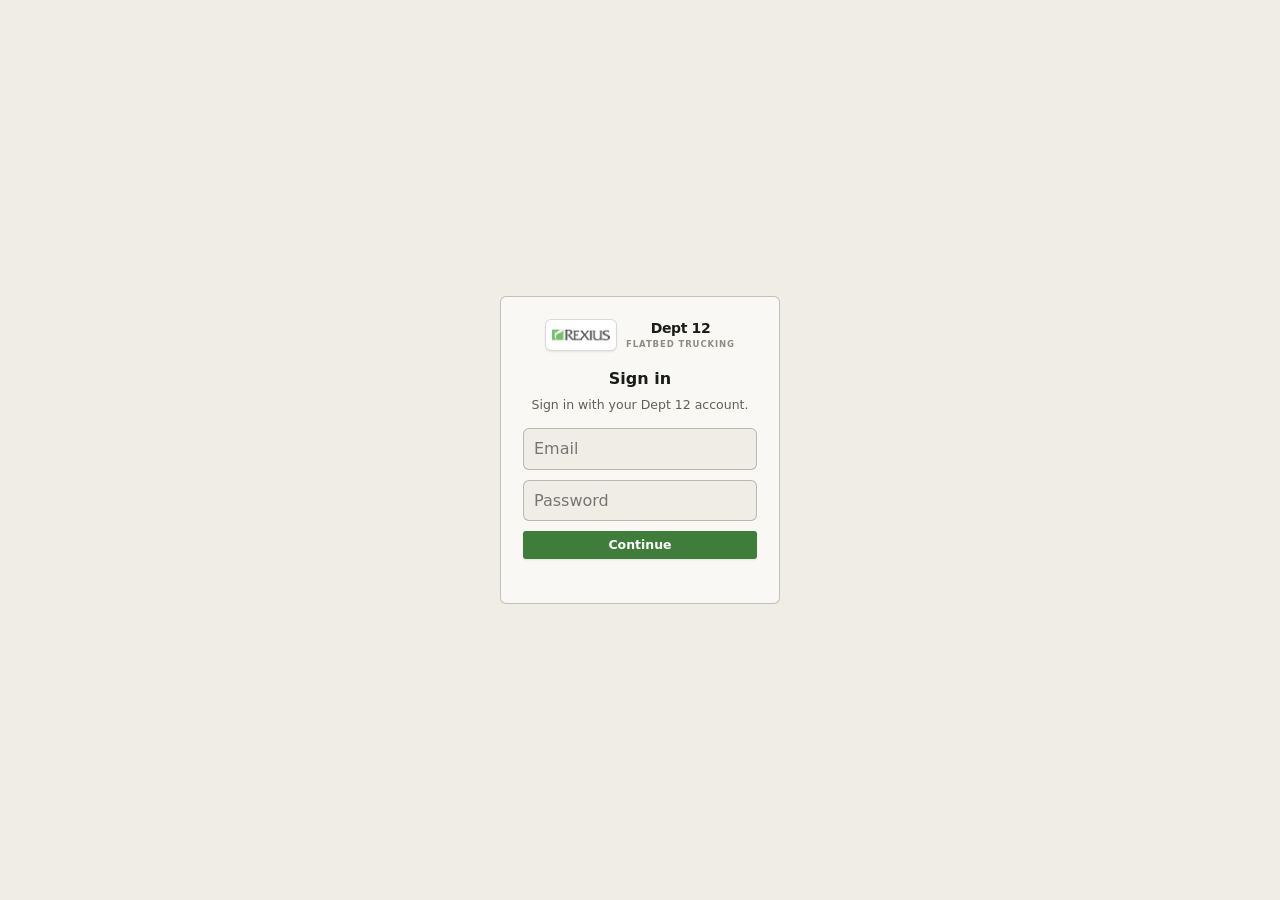
==== commit 2d1c5e9b: "A 4th Scheduler row publishes and shows on every schedule; one look across the app; fixes from a ful" ====
--- a/bagplant/index.html
+++ b/bagplant/index.html
@@ -5,8 +5,11 @@
 <meta name="viewport" content="width=device-width, initial-scale=1, viewport-fit=cover">
 <meta name="theme-color" content="#FAF8F4">
 <title>Flatbed Schedule Bagger View</title>
-<link rel="stylesheet" href="../app.css?v=3508642f">
-<link rel="stylesheet" href="../driver/driver.css?v=f7788fec">
+<link rel="icon" type="image/png" sizes="32x32" href="../favicon.png?v=4d46504d">
+<link rel="icon" type="image/png" sizes="192x192" href="../favicon-192.png?v=dd9e477a">
+<link rel="apple-touch-icon" href="../apple-touch-icon.png?v=f9bfd304">
+<link rel="stylesheet" href="../app.css?v=c4e6a949">
+<link rel="stylesheet" href="../driver/driver.css?v=325eada5">
 </head>
 <body class="driver-app drv-bagplant">
 <div class="header-row">
@@ -26,7 +29,7 @@
      no sign-in, bag (07-) orders big and bold. -->
 <script>window.FLATBED_MODE = "bagplant";</script>
 <script src="../config.js?v=63cb738e"></script>
-<script src="../publish-schedule.js?v=b3abe3db"></script>
-<script src="../driver/driver.js?v=448c2ac5"></script>
+<script src="../publish-schedule.js?v=4a4eabf2"></script>
+<script src="../driver/driver.js?v=092160ec"></script>
 </body>
 </html>
--- a/app.css
+++ b/app.css
@@ -7,7 +7,7 @@
   --early:#3F7D3A;--anytime:#C6931A;--early-e:#9A6A15;--anytime-e:#7A4A22;--ext:#2F5D8C;
   --good:#3F7D3A;--warn:#C6931A;--bad:#B03A2E;
   --font:-apple-system,BlinkMacSystemFont,"SF Pro Text","Segoe UI",system-ui,sans-serif;
-  --mono:-apple-system,BlinkMacSystemFont,"SF Pro Text","Segoe UI",system-ui,sans-serif; /* TEST: was ui-monospace,"SF Mono","Cascadia Mono","Roboto Mono",Consolas,monospace */
+  --mono:-apple-system,BlinkMacSystemFont,"SF Pro Text","Segoe UI",system-ui,sans-serif; /* the label and number font: the same family as the interface; digits are equal width (tabular-nums on body) so columns line up */
   /* Type scale (D172) — collapses 17 ad hoc sizes (8px–23px, half-pixel steps
      included) down to 8 named steps. Each step's value is the size that
      already had the most call sites in its cluster, so this is a rename +
@@ -33,6 +33,7 @@
   --e1:0 1px 2px rgba(0,0,0,.08);--e2:0 8px 28px rgba(0,0,0,.28);
 }
 @media(prefers-color-scheme:dark){:root{
+  color-scheme:dark;
   --paper:#16181A;--panel:#1D2022;--panel-2:#25282B;--sunk:#111314;
   --ink:#E8E6E0;--ink-2:#9BA09A;--ink-3:#6B706A;
   --rule:rgba(232,230,224,.13);--rule-2:rgba(232,230,224,.24);
@@ -41,6 +42,7 @@
   --early:#5FA758;--anytime:#DCA92C;--early-e:#B98A2A;--anytime-e:#A9714A;--ext:#5A92C9;
   --good:#5FA758;--warn:#DCA92C;--bad:#D9635A;}}
 :root[data-theme="dark"]{
+  color-scheme:dark;
   --paper:#16181A;--panel:#1D2022;--panel-2:#25282B;--sunk:#111314;
   --ink:#E8E6E0;--ink-2:#9BA09A;--ink-3:#6B706A;
   --rule:rgba(232,230,224,.13);--rule-2:rgba(232,230,224,.24);
@@ -49,6 +51,7 @@
   --early:#5FA758;--anytime:#DCA92C;--early-e:#B98A2A;--anytime-e:#A9714A;--ext:#5A92C9;
   --good:#5FA758;--warn:#DCA92C;--bad:#D9635A;}
 :root[data-theme="light"]{
+  color-scheme:light;
   --paper:#F0EDE6;--panel:#FAF8F4;--panel-2:#E7E3DA;--sunk:#E2DED4;
   --ink:#1A1C19;--ink-2:#5C6058;--ink-3:#8A8D83;
   --rule:rgba(26,28,25,.14);--rule-2:rgba(26,28,25,.26);
@@ -59,7 +62,7 @@
 
 *,*::before,*::after{box-sizing:border-box;margin:0;padding:0}
 html,body{height:100%}
-body{font-family:var(--font);background:var(--paper);color:var(--ink);font-size:var(--fs-body);line-height:1.45;
+body{font-family:var(--font);background:var(--paper);color:var(--ink);font-size:var(--fs-body);line-height:1.45;font-variant-numeric:tabular-nums;
      -webkit-font-smoothing:antialiased;display:flex;flex-direction:column;overflow:hidden}
 :focus-visible{outline:2px solid var(--focus);outline-offset:1px}
 button,input,select,textarea{font:inherit;color:inherit}
@@ -238,8 +241,6 @@
    the signaling; Go/Today/the primary button stay exactly as styled
    everywhere else in the app. */
 .toolbar.home-base-bar{position:relative;padding-left:22px}
-.toolbar.home-base-bar::before{content:"";position:absolute;left:0;top:0;bottom:0;width:6px;background:var(--brand)}
-.toolbar.home-base-bar h2{color:var(--brand);font-weight:900}
 .pad{padding:10px 14px;overflow:auto;flex:1;animation:content-in var(--motion-ui) var(--ease-ui) both}
 @keyframes content-in{from{opacity:.35;transform:translateY(3px)}to{opacity:1;transform:none}}
 /* Database tables scroll inside the available app viewport. Previously the
@@ -296,10 +297,6 @@
    absolute positioning doesn't participate in wrapping, so pinning it
    at a narrow width where siblings reflow to a second line would strand
    it disconnected from its own row's content. */
-@media (min-width: 1200px) {
-  .fmtbar .fb-fs{position:absolute;left:600px;top:50%;transform:translateY(-50%)}
-  .cw-daysshown .fb-fs{position:absolute;left:600px;top:50%;transform:translateY(-50%)}
-}
 
 aside{border-left:1px solid var(--rule-2);background:var(--panel);display:flex;flex-direction:column;min-height:0}
 .rail-hd{padding:8px 11px;border-bottom:1px solid var(--rule);display:flex;align-items:center;gap:7px}
@@ -321,18 +318,18 @@
 .chip.filled{border-color:transparent}
 /* External loads only: plain = white with a thick colored edge; pushed = soft tint of the driver color (set inline). */
 .chip.xchip{border-left-width:6px}
-.chip.tinted:hover{box-shadow:inset 0 0 0 100px rgba(0,0,0,.03)}
+.chip.tinted:hover{box-shadow:inset 0 0 0 100px color-mix(in srgb,var(--ink) 4%,transparent)}
 .chip .meta .numln{display:flex;flex-wrap:wrap;column-gap:4px;align-items:baseline;min-width:0;width:100%;line-height:1.2}
 .chip .meta .numln{flex-wrap:nowrap;column-gap:3px}
 .chip .meta .numln i{font-family:var(--font);font-style:normal;font-size:8.5px;font-weight:600;color:var(--ink-2);white-space:nowrap}
 .chip .meta .numln b{font-weight:500;font-size:9px;letter-spacing:-.03em}
 .chip.xchip{padding:3px 5px 3px 6px}
-.chip.xchip .who{font-size:11px;line-height:1.25}
+.chip.xchip .who{font-size:var(--fs-label);line-height:1.25}
 .chip.xchip .meta.meta-route .route-line{font-size:var(--fs-caption);line-height:1.2}
 .chip.xchip .note{font-size:9.5px;line-height:1.2;margin-top:1px}
 .chip.xchip .note{color:var(--ink)}
 .chip .note .notepad{vertical-align:-1px}
-.chip.filled:hover{box-shadow:inset 0 0 0 100px rgba(0,0,0,.05)}
+.chip.filled:hover{box-shadow:inset 0 0 0 100px color-mix(in srgb,var(--ink) 6%,transparent)}
 .chip.filled .who,.chip.filled .meta,.chip.filled .note,.chip.filled .dnote{color:inherit}
 .chip.filled .meta{opacity:.85}
 .chip.filled .note,.chip.filled .dnote{opacity:.9}
@@ -819,7 +816,7 @@
   padding:0 12px;border:0;background:none;font-size:var(--fs-body-sm);font-weight:700;color:var(--ink);cursor:pointer}
 .tracker-collapse-hd:hover{background:var(--panel)}
 .tracker-collapse-arrow{display:inline-block;margin-right:7px;font-size:var(--fs-caption);color:var(--ink-3);transition:transform .12s}
-.tracker-collapse-hd[aria-expanded="true"] .tracker-collapse-arrow{transform:rotate(90deg)}
+.tracker-collapse-hd[aria-expanded="true"] .tracker-collapse-arrow{transform:rotate(180deg)}
 .tracker-collapse-ct{font-family:var(--mono);font-size:var(--fs-caption);color:var(--ink-3);font-weight:600}
 /* "Show more" paging inside an expanded collapse group (D235) — deliberately
    quieter than the toggle header above it; it's a secondary action, not
@@ -857,8 +854,8 @@
 .tracker-state.billed{background:var(--billed);color:var(--paper)}
 .tracker-action{width:62px;min-width:62px;max-width:62px;padding:0 6px;gap:4px;border:0;
   border-left:1px solid var(--rule-2);background:var(--panel);color:var(--ink-2);
-  font-size:var(--fs-caption);transition:width .16s ease-out,min-width .16s ease-out,max-width .16s ease-out,
-  padding .16s ease-out,opacity .12s ease-out,background-color .15s ease-out,color .15s ease-out}
+  font-size:var(--fs-caption);transition:width var(--motion-ui) var(--ease-ui),min-width var(--motion-ui) var(--ease-ui),max-width var(--motion-ui) var(--ease-ui),
+  padding var(--motion-ui) var(--ease-ui),opacity var(--motion-fast) var(--ease-ui),background-color var(--motion-fast) var(--ease-ui),color var(--motion-fast) var(--ease-ui)}
 .tracker-action:hover{background:var(--brand-soft);color:var(--ink)}
 .tracker-action.folding{width:0;min-width:0;max-width:0;padding:0;opacity:0;border-left-color:transparent}
 .freight-cell{display:flex;gap:4px;align-items:center;height:100%;cursor:text!important}
@@ -951,11 +948,11 @@
 body.pre-auth #bodywrap{grid-template-columns:minmax(0,1fr)}
 .login-err{color:var(--bad);font-size:var(--fs-body-sm);margin-top:8px;min-height:14px}
 #toast{position:fixed;bottom:16px;left:50%;transform:translate(-50%,7px) scale(.98);background:var(--ink);color:var(--paper);
-     padding:8px 14px;border-radius:var(--r-md);font-size:var(--fs-body-sm);z-index:400;opacity:0;
+     padding:8px 14px;border-radius:var(--r-md);font-size:var(--fs-body-sm);z-index:700;opacity:0;
      transition:opacity var(--motion-ui) var(--ease-ui),transform var(--motion-ui) var(--ease-ui);
      pointer-events:none;max-width:70vw;text-align:center}
 #toast.show{opacity:1;transform:translate(-50%,0) scale(1)}
-#toast.bad{background:var(--bad);color:#fff}
+#toast.bad{background:var(--bad);color:var(--paper)}
 .kbd{font-family:var(--mono);font-size:var(--fs-caption);border:1px solid var(--rule-2);border-bottom-width:2px;
      border-radius:var(--r-sm);padding:0 4px;background:var(--panel);color:var(--ink-2)}
 
@@ -990,7 +987,7 @@
 .history-head .hbtn{border:0;background:none;border-radius:0;font-size:var(--fs-h2)}
 .history-head .hbtn:hover{background:none;color:var(--ink)}
 @keyframes histFlash{0%,60%{box-shadow:0 0 0 3px var(--focus);}100%{box-shadow:0 0 0 0 rgba(0,0,0,0);}}
-.hist-flash{animation:histFlash 1.4s ease-out;position:relative;z-index:2}
+.hist-flash{animation:histFlash 1.6s ease-out;position:relative;z-index:2}
 .history-body{overflow:auto;min-height:0;flex:1;padding:10px;display:flex;flex-direction:column;gap:8px}
 .history-loading,.history-empty{padding:28px 16px;text-align:center;color:var(--ink-3);font-size:var(--fs-body-sm)}
 /* Collapsed by day (D135) — one header per day with reversible edits,
@@ -999,7 +996,7 @@
   border:1px solid var(--rule);border-radius:var(--r-lg);background:var(--panel);font-size:var(--fs-body-sm);font-weight:700;color:var(--ink)}
 .history-day-hd:hover{background:var(--panel-2)}
 .history-day-arrow{display:inline-block;margin-right:7px;font-size:var(--fs-caption);color:var(--ink-3);transition:transform .12s}
-.history-day-hd[aria-expanded="true"] .history-day-arrow{transform:rotate(90deg)}
+.history-day-hd[aria-expanded="true"] .history-day-arrow{transform:rotate(180deg)}
 .history-day-ct{font-family:var(--mono);font-size:var(--fs-caption);color:var(--ink-3);font-weight:600}
 .history-day-body{display:flex;flex-direction:column;gap:8px;margin-top:8px}
 /* Each event is a compact "chip" (Nate's ask): timestamp, actor, and the
@@ -1102,9 +1099,6 @@
 .card{border:1px solid var(--rule-2);border-radius:var(--r-sm);background:var(--panel);padding:11px}
 .card h3{font-size:var(--fs-body-sm);font-weight:700;margin-bottom:3px}
 .card p{font-size:var(--fs-label);color:var(--ink-3);margin-bottom:8px;line-height:1.5}
-.spin{width:12px;height:12px;border:2px solid var(--rule-2);border-top-color:var(--brand);border-radius:50%;
-      display:inline-block;animation:sp .7s linear infinite;vertical-align:-2px}
-@keyframes sp{to{transform:rotate(360deg)}}
 @media(prefers-reduced-motion:reduce){*{transition:none!important;animation:none!important}}
 
 /* Keyboard shortcuts table (D59) */
@@ -1254,7 +1248,8 @@
 .nm-section-div,body.nav-collapsed .fmtbar-navspacer::after{height:1px;background:var(--rule-2)}
 .nm-section-div{margin:12px 8px 8px}
 .nm-dbentry{display:flex;align-items:center;gap:8px;width:100%;padding:11px 12px;border:0;border-radius:var(--r-lg);
-  background:none;color:var(--ink);font:inherit;font-size:var(--fs-body-sm);font-weight:700;text-align:left;cursor:pointer}
+  background:none;color:var(--ink);font:inherit;font-size:var(--fs-body-sm);font-weight:inherit;text-align:left;cursor:pointer}
+.nm-dbentry.on{font-weight:700}
 .nm-dbentry:hover{background:var(--panel-2)}
 .nm-dbentry.on{background:var(--brand-soft);color:var(--brand)}
 .nm-dbentry .ico{display:inline-flex;flex:none}
@@ -1307,7 +1302,7 @@
   #sidenav-resize{display:none}
   .sidenav-body{padding:10px 8px 24px;-webkit-overflow-scrolling:touch}
   #nav-scrim{display:block;position:fixed;left:0;right:0;top:52px;bottom:0;z-index:280;
-    border:0;background:rgba(0,0,0,.32);opacity:0;pointer-events:none;transition:opacity var(--motion-ui) var(--ease-ui)}
+    border:0;background:rgba(0,0,0,.35);opacity:0;pointer-events:none;transition:opacity var(--motion-ui) var(--ease-ui)}
   body.mobile-nav-open #nav-scrim{opacity:1;pointer-events:auto}
   main{height:100%}
   input,select,textarea{font-size:var(--fs-h3)}
@@ -1324,6 +1319,8 @@
   #history-panel{display:none!important}
   .body.history-on{grid-template-columns:minmax(0,1fr)!important}
   .toolbar{flex-wrap:wrap;row-gap:6px}
+  #main .toolbar{flex-wrap:nowrap;overflow-x:auto;scrollbar-width:thin}   /* page toolbars stay one line and scroll sideways (DESIGN: toolbar contract) */
+  #main .toolbar>*{flex-shrink:0}
   .pad{padding:12px}
   #drawer{width:100vw}
   .modal-card{max-width:none}
@@ -1473,11 +1470,11 @@
 
 /* Busy indicator in the header (busyStart in app.js) */
 .busy{display:inline-flex;align-items:center;gap:8px;margin-right:12px;font-size:var(--fs-label);color:var(--ink-2)}
-.spin{width:14px;height:14px;border:2px solid var(--rule-2);border-top-color:var(--brand);border-radius:50%;animation:spin .8s linear infinite;flex:none}
+.spin{width:14px;height:14px;border:2px solid var(--rule-2);border-top-color:var(--brand);border-radius:50%;display:inline-block;vertical-align:-2px;animation:spin .8s linear infinite;flex:none}
 @keyframes spin{to{transform:rotate(360deg)}}
 
 /* Billing page (vBilling): drop strip, To Match list on the left, Billing Queue table on the right */
-.bill-page{padding-right:12px}
+.bill-page{padding:8px 14px 24px}
 .bill-drops{display:grid;grid-template-columns:1fr 1fr;gap:10px;margin-bottom:12px}
 .bill-drops .drop{margin:0;padding:12px}
 .bill-progress{display:flex;align-items:center;gap:8px;margin:0 0 12px;font-size:var(--fs-label);color:var(--ink-2)}
@@ -1702,7 +1699,7 @@
 /* Motion polish — every hover, press, open and close eases the same way.
    Selection-ring cells (td.sel, td.over, marquee, fill handle) stay instant on purpose. */
 :root{interpolate-size:allow-keywords}
-.act-row,.af,.bill-x,.bord-b,.bord-pencil,.bord-sty,.bord-stybtn,.cell-link,.col-plus-h,.custom-accent-toggle,.drop,.dv-embed,.fb,.fb-font,.fb-fs-b,.font-opt,.gs-opt,.history-day-hd,.history-event,.history-head,.loc-opt,.mot-cal-grid button,.mot-cal-nav,.pm-item,.route-cell,.saved-accent-remove,.sw-cell,.sw-none,.tracker-action,.tracker-collapse-hd,.tracker-collapse-more,.tracker-open,.ctxmenu button,.navtoggle,.rail-toggle-icon,.nm-carrow,.nm-cicon,.toolbar input,.toolbar select,#drawer input,#drawer select,#drawer textarea,.modal-card input,.modal-card select,.modal-card textarea{
+.act-row,.af,.bill-x,.bord-b,.bord-pencil,.bord-sty,.bord-stybtn,.cell-link,.col-plus-h,.custom-accent-toggle,.drop,.dv-embed,.fb,.fb-font,.fb-fs-b,.font-opt,.gs-opt,.history-day-hd,.history-event,.history-head,.loc-opt,.mot-cal-grid button,.mot-cal-nav,.pm-item,.route-cell,.saved-accent-remove,.sw-cell,.sw-none,.tracker-collapse-hd,.tracker-collapse-more,.tracker-open,.ctxmenu button,.navtoggle,.rail-toggle-icon,.nm-carrow,.nm-cicon,.toolbar input,.toolbar select,#drawer input,#drawer select,#drawer textarea,.modal-card input,.modal-card select,.modal-card textarea{
   transition:background-color var(--motion-fast) var(--ease-ui),border-color var(--motion-fast) var(--ease-ui),color var(--motion-fast) var(--ease-ui),
   box-shadow var(--motion-fast) var(--ease-ui),opacity var(--motion-fast) var(--ease-ui),transform var(--motion-fast) var(--ease-ui)}
 .btn:active:not(:disabled),.hbtn:active,.pill:active,.sub-tab:active,.chip:active,.fb-fs-b:active,.mot-cal-nav:active{transform:scale(.97)}
@@ -1710,7 +1707,8 @@
 .btn:disabled{transition:opacity var(--motion-ui) var(--ease-ui)}
 /* Popups: grow from their button, shrink back on close */
 #mot-cal{transform-origin:top left;animation:menu-in var(--motion-ui) var(--ease-ui) both}
-#mot-cal.closing,.act-pop.closing{animation:menu-out var(--motion-fast) var(--ease-ui) both;pointer-events:none}
+#mot-cal.closing,.act-pop.closing,.ctxmenu.closing,.swpick.closing,.bordmenu.closing,.font-menu.closing{animation:menu-out var(--motion-fast) var(--ease-ui) both;pointer-events:none}
+@keyframes fade-in{from{opacity:0}to{opacity:1}}
 .act-pop.pop-in{transform-origin:top right;animation:menu-in var(--motion-ui) var(--ease-ui) both}
 /* Collapse groups in trackers: rows fade in under their header, fade out before they go */
 @keyframes row-in{from{opacity:0;transform:translateY(-4px)}to{opacity:1;transform:none}}
@@ -1724,7 +1722,7 @@
 .grid-wrap.page-in,.rpt-page.page-in{animation:content-in var(--motion-ui) var(--ease-ui) both}
 
 /* Scheduler bar: running $/mi (collapsible) beside the date controls, Internal Rate at the right edge */
-.toolbar.sched-bar{--bar-h:46px;flex-wrap:nowrap;container-type:inline-size}
+.toolbar.sched-bar{flex-wrap:nowrap;container-type:inline-size}
 .sched-stats{display:flex;align-items:center;min-width:0;align-self:stretch}
 .sched-statwrap{display:flex;align-items:center;gap:6px;min-width:0}
 .ss-rates{display:flex;justify-content:flex-end;overflow:hidden;max-width:560px;opacity:1;transition:max-width var(--motion-panel) var(--ease-ui),opacity var(--motion-ui) var(--ease-ui)}
@@ -1793,7 +1791,7 @@
 .trf-tbl td{text-align:right;padding:8px 14px;border-bottom:1px solid var(--rule);font-variant-numeric:tabular-nums}
 .trf-dep td{background:var(--panel-2);font-weight:650;cursor:pointer}
 .trf-dep i,.trf-b i{display:inline-block;font-style:normal;margin-right:7px;color:var(--ink-3);transition:transform var(--motion-ui) var(--ease-ui)}
-.trf-dep.open i,.trf-b.open i{transform:rotate(90deg)}
+.trf-dep.open i,.trf-b.open i{transform:rotate(180deg)}
 .trf-trk td:first-child{padding-left:34px}
 .trf-tot td{font-weight:650;border-top:1px solid var(--rule-2);border-bottom:0}
 .trf-none{text-align:center!important;color:var(--ink-3);padding:20px!important}
@@ -1934,7 +1932,7 @@
 .fleet-spare .row.hdr{font-size:var(--fs-caption);text-transform:uppercase;letter-spacing:.04em;color:var(--ink-3)}
 
 /* ── Sign window (rate con review and signing) ── */
-.sgn{position:fixed;inset:0;z-index:330;background:rgba(0,0,0,.42);display:grid;place-items:center;padding:3vh 3vw;outline:none}
+.sgn{position:fixed;inset:0;z-index:330;background:rgba(0,0,0,.35);animation:fade-in var(--motion-ui) var(--ease-ui) both;display:grid;place-items:center;padding:3vh 3vw;outline:none}
 .sgn-win{position:relative;width:min(1240px,100%);height:min(900px,100%);display:flex;flex-direction:column;background:var(--paper);border:1px solid var(--rule-2);border-radius:var(--r-lg);box-shadow:0 24px 70px rgba(0,0,0,.4);overflow:hidden}
 .sgn-hd{display:flex;align-items:center;gap:10px;padding:10px 16px;border-bottom:1px solid var(--rule-2);background:var(--panel)}
 .sgn-hd h2{margin:0;font-size:var(--fs-body-lg);font-weight:760;letter-spacing:-.01em}
@@ -1956,7 +1954,7 @@
 .sgn-st.sel{outline:1.5px dashed var(--brand);outline-offset:3px}
 .sgn-st .x{position:absolute;right:-12px;top:-14px;width:18px;height:18px;border-radius:50%;background:var(--bad);color:#fff;font:700 12px/18px var(--font);text-align:center;cursor:pointer;display:none}
 .sgn-st.sel .x{display:block}
-.sgn-hit{position:absolute;background:rgba(255,214,0,.38);outline:2px solid rgba(230,160,0,.9);border-radius:2px;pointer-events:none;animation:sgnflash 2.4s ease-out forwards}
+.sgn-hit{position:absolute;background:rgba(255,214,0,.38);outline:2px solid rgba(230,160,0,.9);border-radius:2px;pointer-events:none;animation:sgnflash 1.6s ease-out forwards}
 @keyframes sgnflash{0%,60%{opacity:1}100%{opacity:0}}
 .sgn-side{display:flex;flex-direction:column;min-height:0;background:var(--panel)}
 .sgn-side .scroll{flex:1;overflow:auto;padding:12px 14px}
@@ -1977,7 +1975,7 @@
 .sgn-pop{position:absolute;z-index:5;right:16px;top:52px;background:var(--panel);border:1px solid var(--rule-2);border-radius:var(--r-md);box-shadow:var(--e2);padding:12px;width:330px}
 .sgn-pop h4{margin:0 0 8px;font-size:var(--fs-body)}
 .sgn-pop .tabs{display:flex;gap:4px;margin-bottom:8px}
-.sgn-pop canvas.pad{width:100%;height:110px;background:#fff;border:1px solid var(--rule-2);border-radius:var(--r-sm);touch-action:none;cursor:crosshair}
+.sgn-pop canvas.pad{padding:0;animation:none;flex:none;overflow:visible;width:100%;height:110px;background:#fff;border:1px solid var(--rule-2);border-radius:var(--r-sm);touch-action:none;cursor:crosshair}
 .sgn-pop .prev{height:56px;background:#fff;border:1px solid var(--rule-2);border-radius:var(--r-sm);display:flex;align-items:center;justify-content:center;margin-top:8px}
 .sgn-pop .prev img{max-height:48px;max-width:90%}
 .sgn-pop input{width:100%;box-sizing:border-box;background:var(--paper);border:1px solid var(--rule-2);border-radius:var(--r-sm);padding:6px 8px;font-size:var(--fs-body)}
@@ -2004,7 +2002,7 @@
 .tgl-ui{position:relative;width:28px;height:16px;border-radius:999px;background:var(--rule-2);flex:none;transition:background-color var(--motion-fast) var(--ease-ui)}
 .tgl-ui::after{content:"";position:absolute;left:2px;top:2px;width:12px;height:12px;border-radius:50%;background:#fff;box-shadow:0 1px 2px rgba(0,0,0,.3);transition:transform var(--motion-fast) var(--ease-ui)}
 .tgl input:checked+.tgl-ui{background:var(--brand)}
-.tgl input:checked+.tgl-ui::after{transform:translateX(12px)}
+.tgl input:checked+.tgl-ui::after{transform:translateX(12px);background:var(--brand-ink)}
 .tgl input:focus-visible+.tgl-ui{outline:2px solid var(--focus);outline-offset:2px}
 .tgl input:disabled+.tgl-ui{opacity:.55}
 .tgl:hover .tgl-t{color:var(--ink)}
@@ -2059,6 +2057,7 @@
 .rdx-big{font:650 var(--fs-h1) var(--mono);line-height:1.15;color:var(--ink)}
 .rdx-sub{margin-top:4px;font-size:var(--fs-label);color:var(--ink-3)}
 .rdx-sub .rc-cmp{margin:0}
+.rdx-warn{color:var(--warn);font-weight:600}
 .rdx-g-ext .rdx-card.list{grid-column:1 / -1}
 .rdx-list{display:grid;grid-template-columns:minmax(0,1fr) auto;font-size:var(--fs-body-sm)}
 .rdx-list>span{padding:5px 0;border-top:1px solid var(--rule)}
--- a/driver/driver.css
+++ b/driver/driver.css
@@ -349,11 +349,13 @@
 .drv-bagplant .chip.bp-bag .meta,.drv-bagplant .chip.bp-bag .meta *{font-weight:400}
 
 /* Refresh stays on the right on a phone, even when the "Last updated" times wrap onto a second line. */
-.driver-app .toolbar{flex-wrap:wrap}
-.driver-app .toolbar #refresh{margin-left:auto}
+.driver-app #main .toolbar{flex-wrap:wrap;overflow-x:visible}
 
 /* Hand-written cells (typed Scheduler cells) are white on a driver's tab. */
 :root{--blank-cell:#fff}
 @media (prefers-color-scheme:dark){:root:not([data-theme="light"]){--blank-cell:var(--panel)}}
 :root[data-theme="dark"]{--blank-cell:var(--panel)}
 .dv>.dvx-note-row{background:var(--blank-cell)}
+
+/* Sign-in boxes at 16px so an iPhone does not zoom the page when one is tapped. */
+.drv-login .login-card input{font-size:16px}
